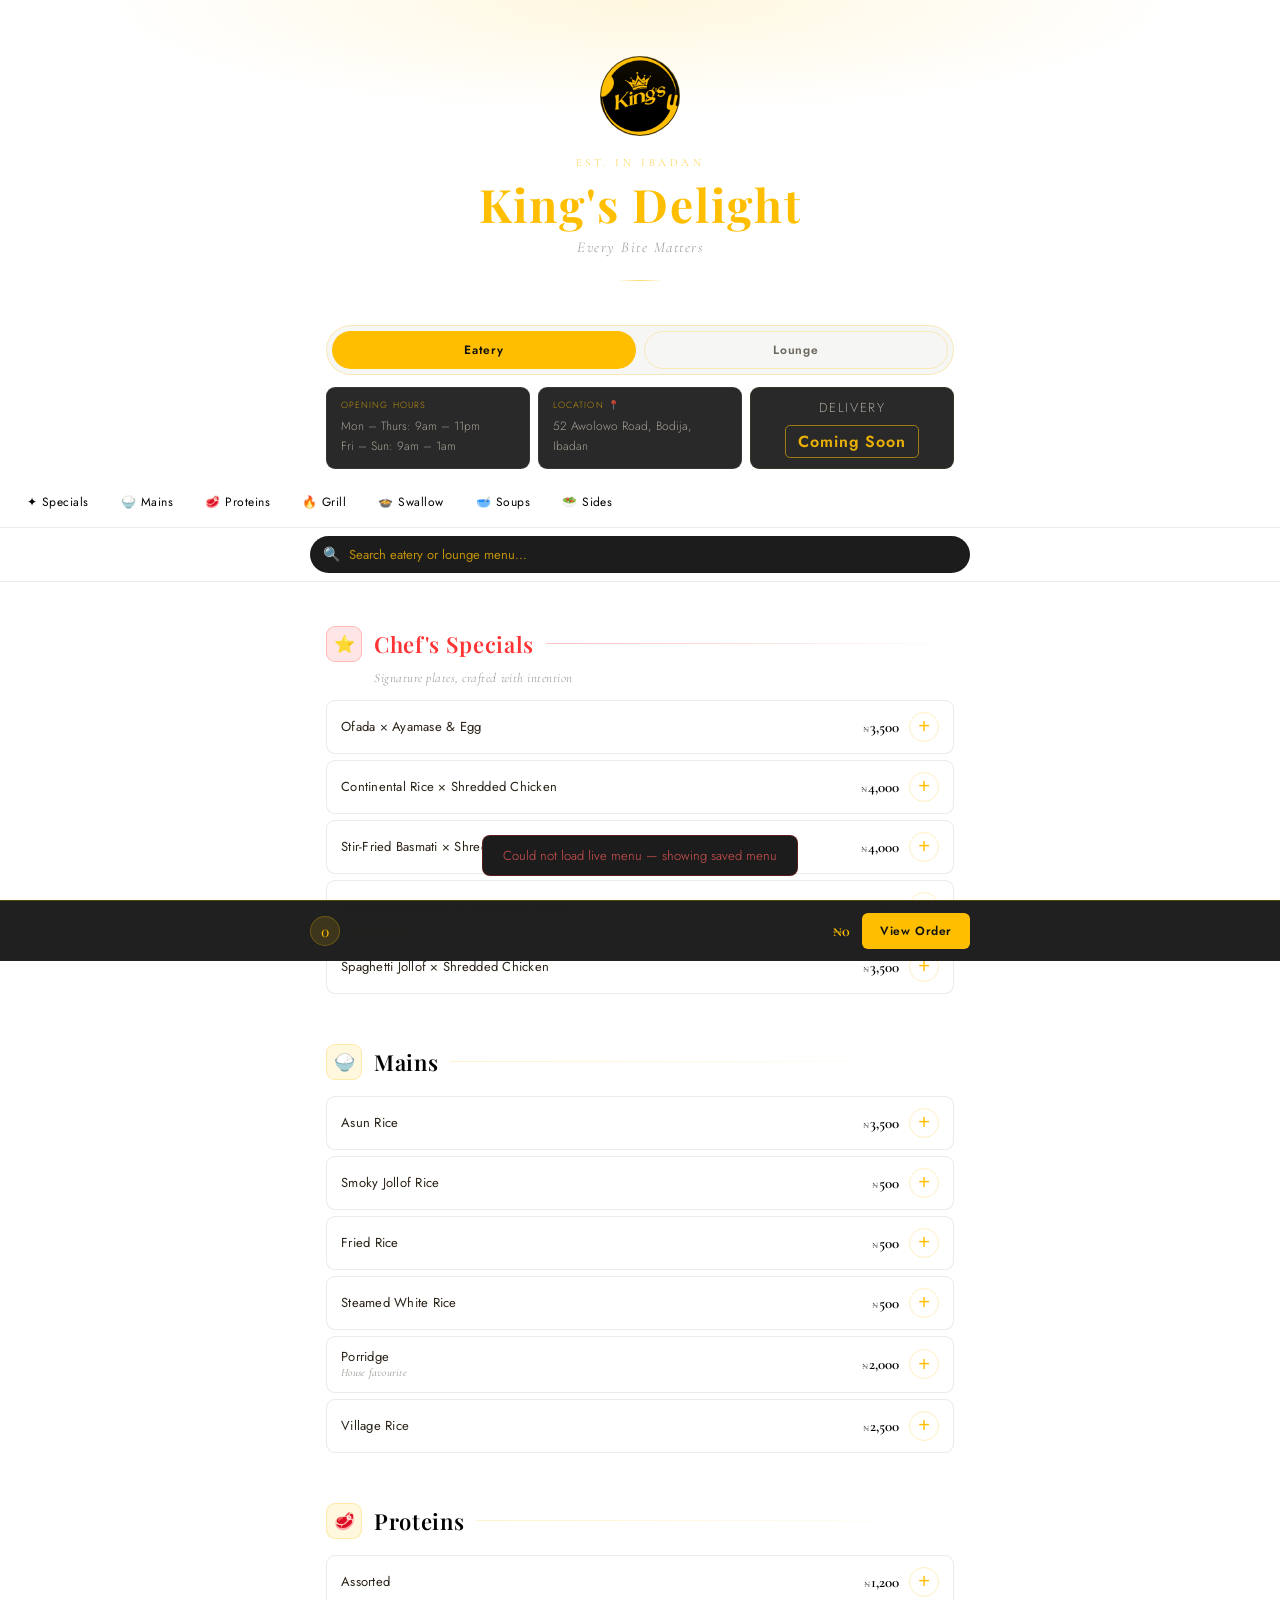
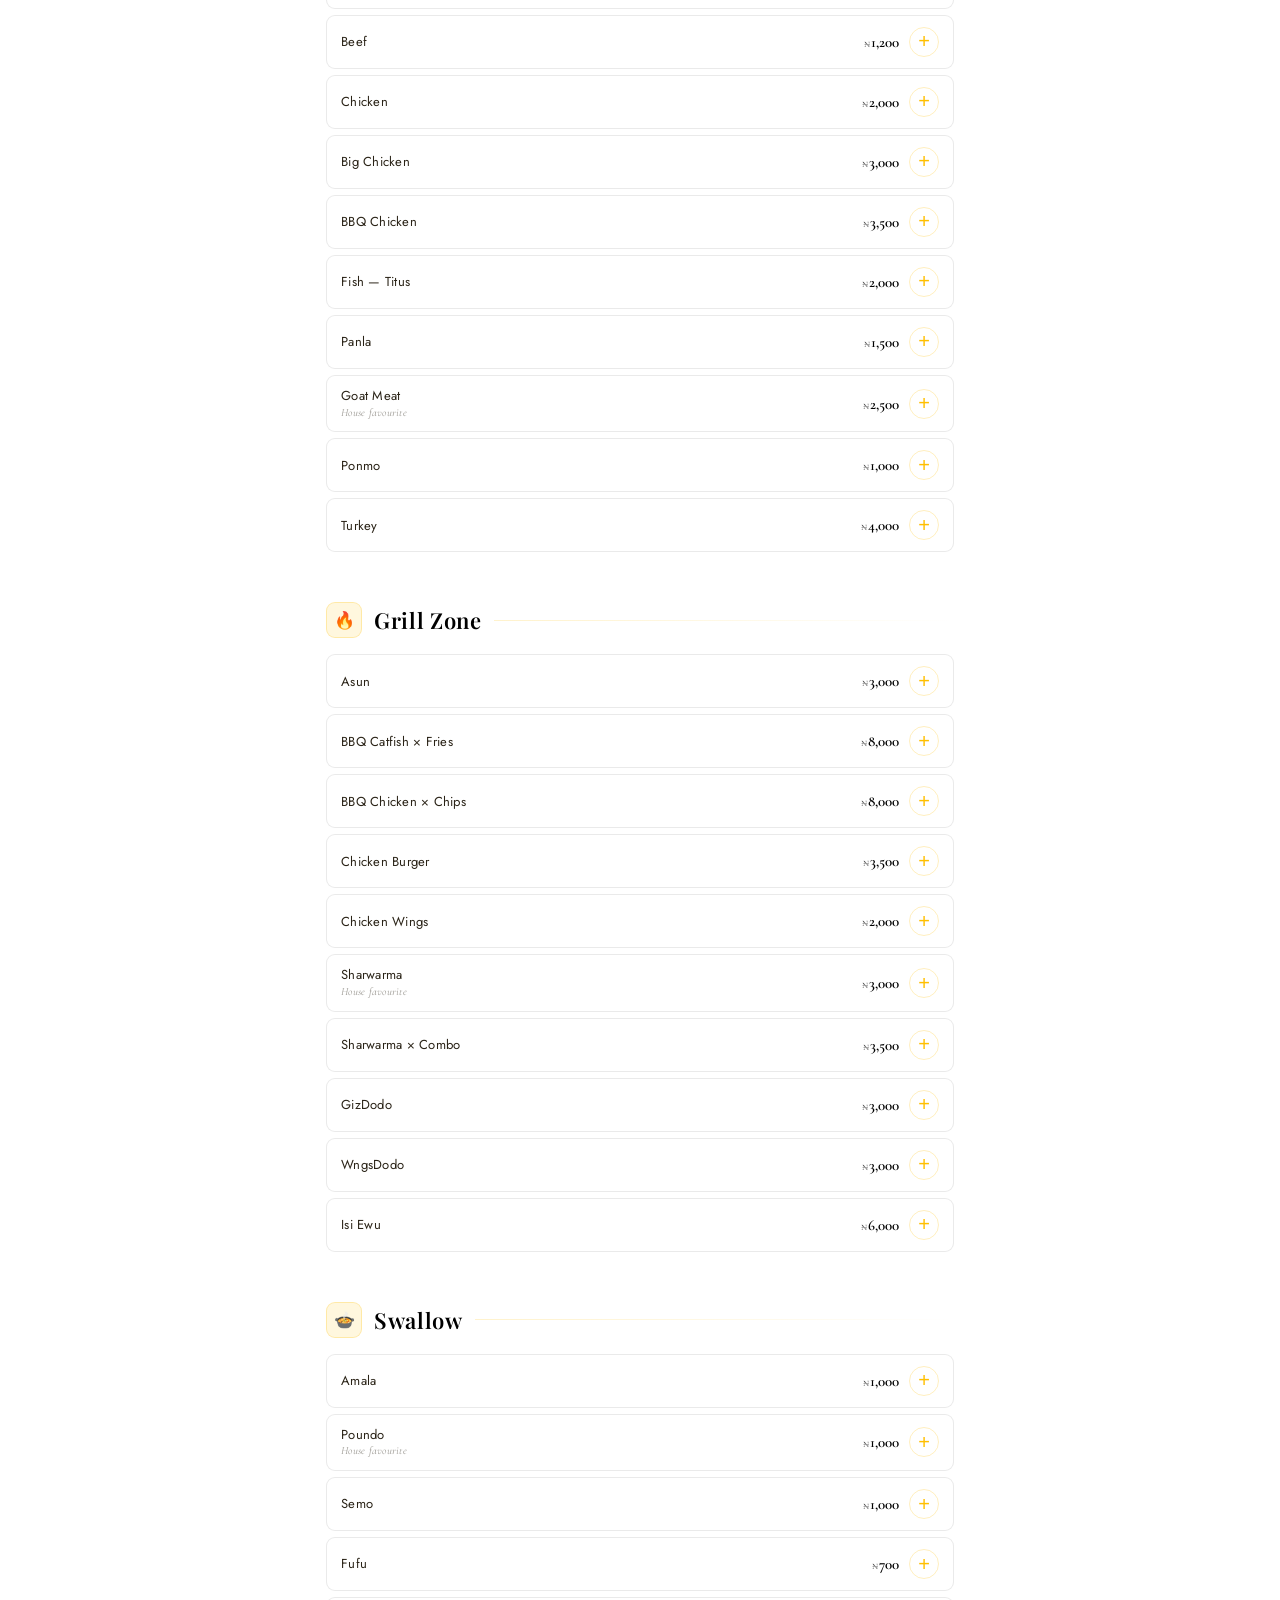
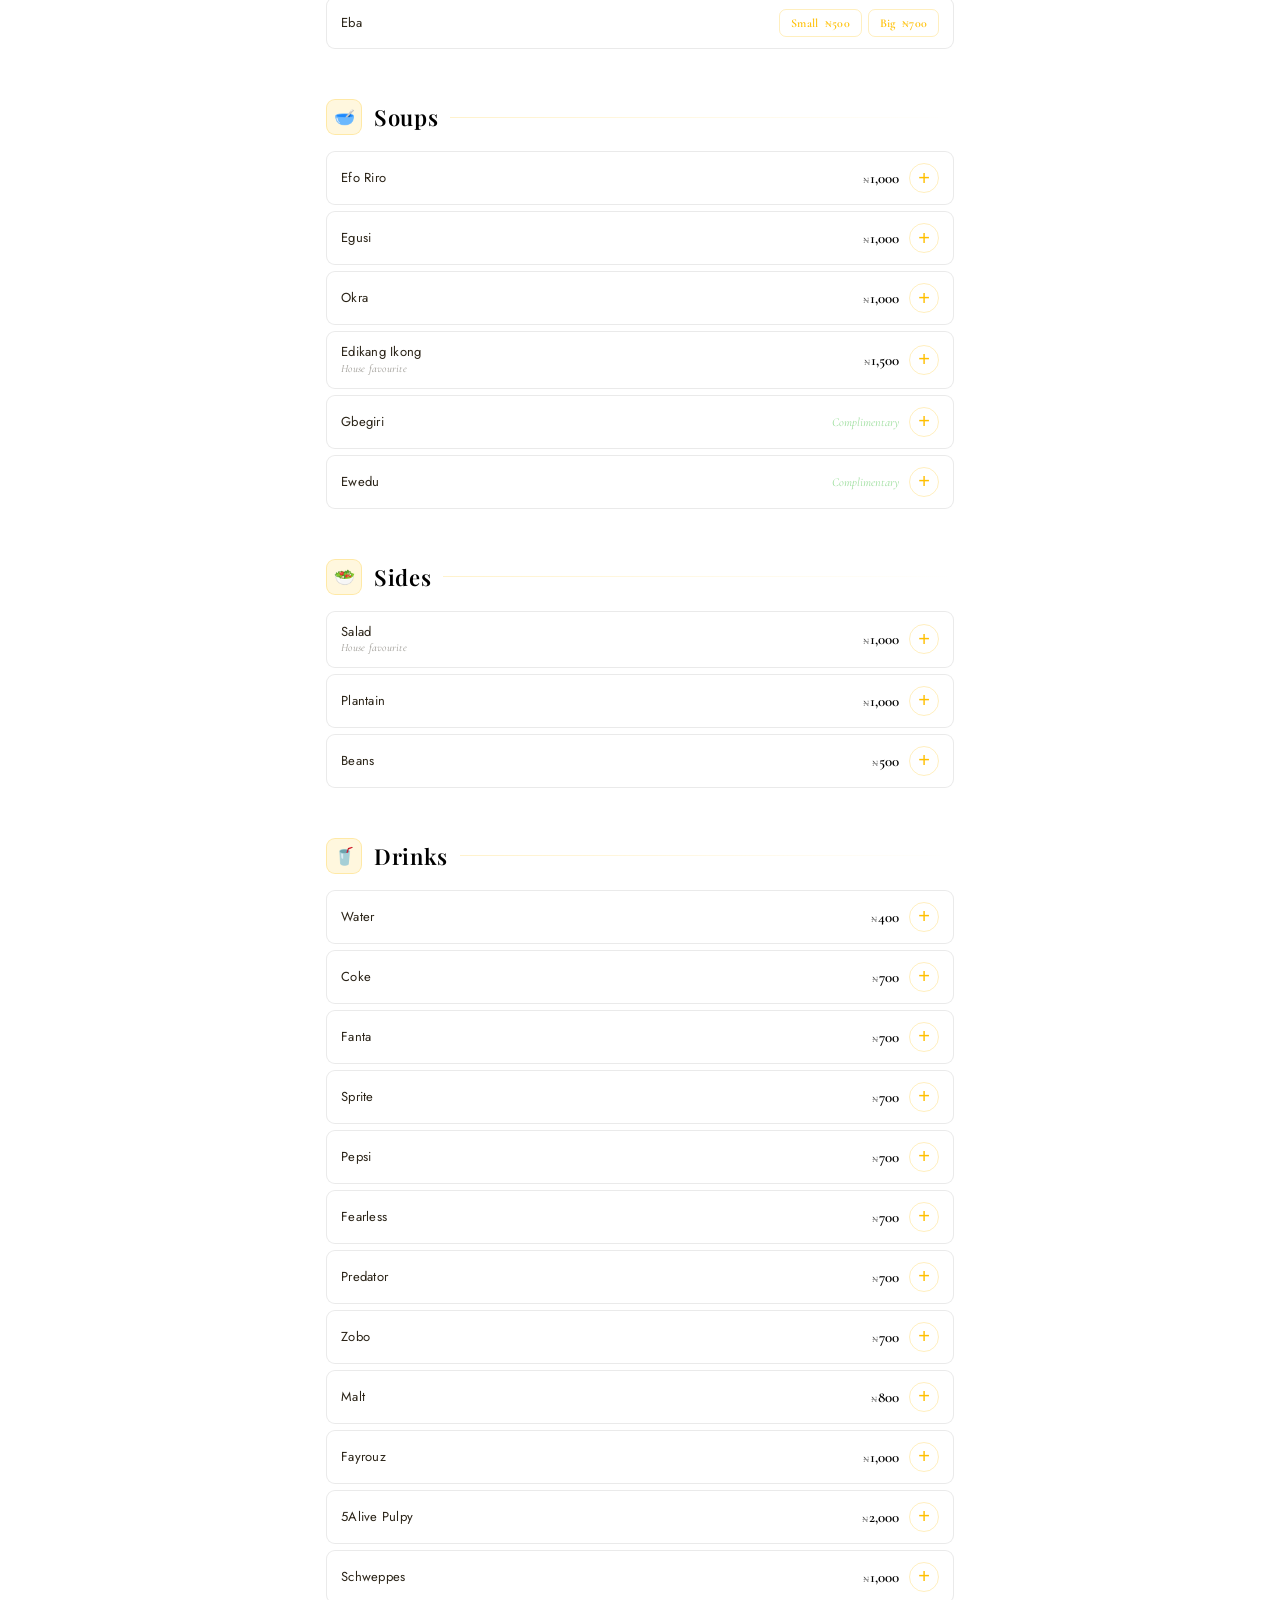
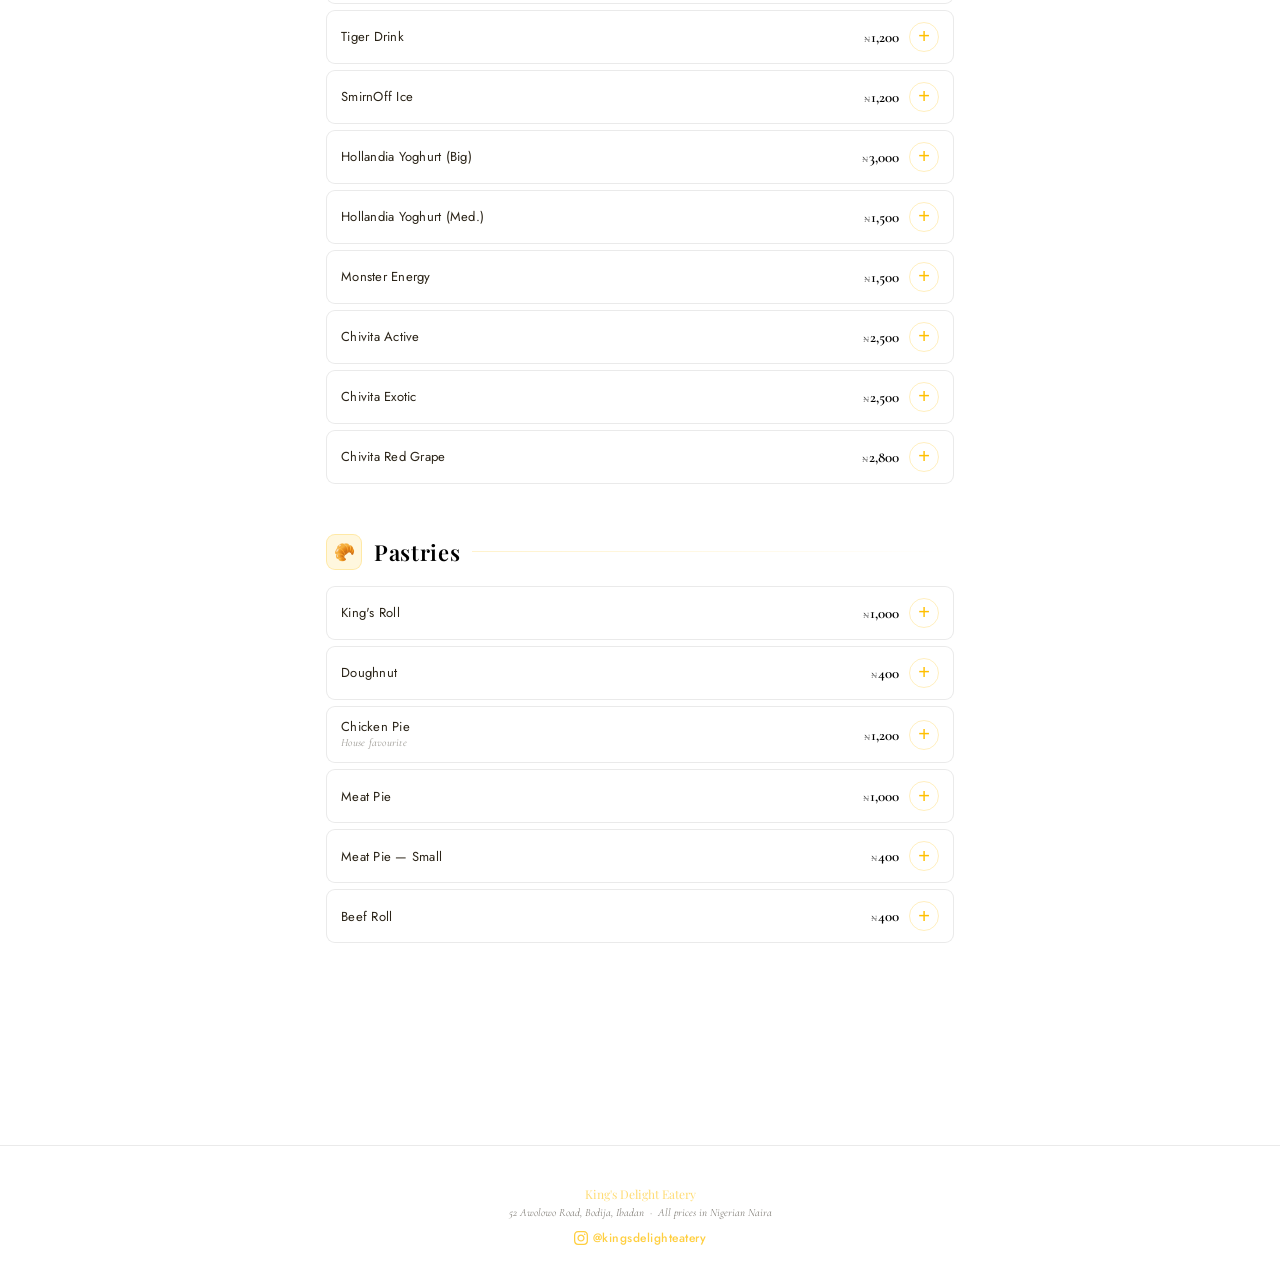
==== index.html @ e71d20ce "Update eatery colors and remove footer logo Agent-Logs-Url: https://github.com/JustActRightNow/kings" ====
<!DOCTYPE html>
<html lang="en">
<head>
<meta charset="UTF-8">
<meta name="viewport" content="width=device-width, initial-scale=1.0">
<meta name="description" content="Browse the full menu at King's Delight Eatery, Ibadan — rice, proteins, grill, swallows, soups, drinks and pastries. Order via WhatsApp.">
<meta property="og:title" content="King's Delight Eatery — Menu">
<meta property="og:description" content="Browse our full menu and send your order via WhatsApp. Every Bite Matters.">
<meta property="og:image" content="https://kings-delight-menu.vercel.app/assets/logo.png">
<meta property="og:url" content="https://kings-delight-menu.vercel.app">
<meta property="og:type" content="website">
<meta name="twitter:card" content="summary">
<meta name="twitter:title" content="King's Delight Eatery — Menu">
<meta name="twitter:description" content="Browse our full menu and send your order via WhatsApp. Every Bite Matters.">
<meta name="twitter:image" content="https://kings-delight-menu.vercel.app/assets/logo.png">
<title>King's Delight Eatery — Menu</title>
<link rel="manifest" href="/manifest.json">
<meta name="theme-color" content="#FFBF00">
<link rel="icon" type="image/svg+xml" href="data:image/svg+xml,%3Csvg xmlns='http://www.w3.org/2000/svg' viewBox='0 0 32 32'%3E%3Crect width='32' height='32' rx='8' fill='%231C1C1C'/%3E%3Ctext x='16' y='23' font-size='20' text-anchor='middle' fill='%23FFBF00'%3E%F0%9F%91%91%3C/text%3E%3C/svg%3E">
<link rel="preconnect" href="https://fonts.googleapis.com">
<link href="https://fonts.googleapis.com/css2?family=Playfair+Display:ital,wght@0,400;0,600;0,700;1,400&family=Cormorant+Garamond:wght@300;400;500;600&family=Jost:wght@300;400;500;600&display=swap" rel="stylesheet">
<link rel="stylesheet" href="styles.css">
</head>
<body>

<header class="hero">
  <div class="hero-logo"><img src="assets/logo.png" alt="King's Delight"></div>
  <p class="hero-eyebrow">Est. in Ibadan</p>
  <h1 class="hero-name">King's Delight</h1>
  <p class="hero-sub">Every Bite Matters</p>
</header>

<nav class="section-switcher-wrap" id="sectionSwitcherWrap" aria-label="Menu section switcher">
  <div class="section-switcher">
    <button class="section-switch-btn active" data-section="eatery" aria-label="Switch to Eatery menu">Eatery</button>
    <button class="section-switch-btn" data-section="lounge" aria-label="Switch to Lounge menu">Lounge</button>
  </div>
</nav>

<div style="max-width:660px;margin:0 auto;padding:0 16px 8px;display:flex;gap:8px;flex-wrap:wrap;">

  <div style="flex:1;min-width:130px;background:#292929;border:1px solid rgba(255,255,255,0.07);border-radius:9px;padding:10px 14px;">
    <div style="font-family:'Jost',sans-serif;font-size:9px;letter-spacing:.12em;text-transform:uppercase;color:rgba(255,191,0,0.7);margin-bottom:5px;">Opening Hours</div>
    <div style="font-family:'Jost',sans-serif;font-size:12px;color:rgba(255,245,225,0.6);line-height:1.7;">
      Mon – Thurs: 9am – 11pm<br>Fri – Sun: 9am – 1am
    </div>
  </div>

  <a href="https://maps.google.com/maps?q=Kings+Delight+Eatery,+52+Awolowo+Road,+Bodija,+Ibadan,+Nigeria" target="_blank" rel="noopener noreferrer" style="flex:1;min-width:130px;background:#292929;border:1px solid rgba(255,255,255,0.07);border-radius:9px;padding:10px 14px;text-decoration:none;display:block;">
    <div style="font-family:'Jost',sans-serif;font-size:9px;letter-spacing:.12em;text-transform:uppercase;color:rgba(255,191,0,0.7);margin-bottom:5px;">Location 📍</div>
    <div style="font-family:'Jost',sans-serif;font-size:12px;color:rgba(255,245,225,0.6);line-height:1.7;">
      52 Awolowo Road, Bodija, Ibadan
    </div>
  </a>

  <div style="flex:1;min-width:130px;background:#292929;border:1px solid rgba(255,191,0,0.07);border-radius:9px;padding:10px 14px;display:flex;flex-direction:column;align-items:center;justify-content:center;text-align:center;">
    <div style="font-family:'Jost',sans-serif;font-size:13px;letter-spacing:.12em;text-transform:uppercase;color:rgba(255,245,225,0.6);margin-bottom:8px;">Delivery</div>
    <div style="font-family:'Jost',sans-serif;font-size:16px;font-weight:600;letter-spacing:.06em;color:rgba(255,191,0,0.9);border:1.5px solid rgba(255,191,0,0.55);border-radius:5px;padding:4px 12px;">Coming Soon</div>
  </div>

</div>

<nav class="cat-nav" id="catNav">
  <div class="cat-nav-inner" id="catNavInner"></div>
</nav>

<!-- SEARCH BAR -->
<div class="search-wrap" id="searchWrap">
  <div class="search-inner">
    <span class="search-icon">🔍</span>
    <input type="search" id="searchInput" placeholder="Search eatery or lounge menu…" class="search-input" autocomplete="off" aria-label="Search menu">
  </div>
</div>

<main class="content">

<div class="menu-group active" id="groupEatery">
  <section class="menu-section promo-section" id="offers" style="display:none">
    <div class="section-header">
      <div class="section-icon">🎉</div>
      <h2 class="section-title">Offers &amp; Combos</h2>
      <div class="section-rule"></div>
    </div>
    <p class="promo-note">Limited-time combos &amp; seasonal specials</p>
  </section>
  <section class="menu-section specials-section" id="specials">
    <div class="section-header">
      <div class="section-icon">⭐</div>
      <h2 class="section-title">Chef's Specials</h2>
      <div class="section-rule"></div>
    </div>
    <p class="specials-note">Signature plates, crafted with intention</p>
    <div class="menu-loading" id="skelSpecials"><div class="menu-skeleton"></div><div class="menu-skeleton"></div><div class="menu-skeleton"></div></div>
  </section>
  <section class="menu-section" id="mains">
    <div class="section-header"><div class="section-icon">🍚</div><h2 class="section-title">Mains</h2><div class="section-rule"></div></div>
    <div class="menu-loading" id="skelMains"><div class="menu-skeleton"></div><div class="menu-skeleton"></div><div class="menu-skeleton"></div></div>
  </section>
  <section class="menu-section" id="proteins">
    <div class="section-header"><div class="section-icon">🥩</div><h2 class="section-title">Proteins</h2><div class="section-rule"></div></div>
    <div class="menu-loading" id="skelProteins"><div class="menu-skeleton"></div><div class="menu-skeleton"></div><div class="menu-skeleton"></div></div>
  </section>
  <section class="menu-section" id="grill">
    <div class="section-header"><div class="section-icon">🔥</div><h2 class="section-title">Grill Zone</h2><div class="section-rule"></div></div>
    <div class="menu-loading" id="skelGrill"><div class="menu-skeleton"></div><div class="menu-skeleton"></div><div class="menu-skeleton"></div></div>
  </section>
  <section class="menu-section" id="swallow">
    <div class="section-header"><div class="section-icon">🍲</div><h2 class="section-title">Swallow</h2><div class="section-rule"></div></div>
    <div class="menu-loading" id="skelSwallow"><div class="menu-skeleton"></div><div class="menu-skeleton"></div><div class="menu-skeleton"></div></div>
  </section>
  <section class="menu-section" id="soups">
    <div class="section-header"><div class="section-icon">🥣</div><h2 class="section-title">Soups</h2><div class="section-rule"></div></div>
    <div class="menu-loading" id="skelSoups"><div class="menu-skeleton"></div><div class="menu-skeleton"></div><div class="menu-skeleton"></div></div>
  </section>
  <section class="menu-section" id="sides">
    <div class="section-header"><div class="section-icon">🥗</div><h2 class="section-title">Sides</h2><div class="section-rule"></div></div>
    <div class="menu-loading" id="skelSides"><div class="menu-skeleton"></div><div class="menu-skeleton"></div><div class="menu-skeleton"></div></div>
  </section>
  <section class="menu-section" id="drinks">
    <div class="section-header">
      <div class="section-icon">🥤</div>
      <h2 class="section-title">Drinks</h2>
      <div class="section-rule"></div>
    </div>
    <div class="menu-loading" id="skelDrinks"><div class="menu-skeleton"></div><div class="menu-skeleton"></div><div class="menu-skeleton"></div></div>
  </section>
  <section class="menu-section" id="pastries">
    <div class="section-header"><div class="section-icon">🥐</div><h2 class="section-title">Pastries</h2><div class="section-rule"></div></div>
    <div class="menu-loading" id="skelPastries"><div class="menu-skeleton"></div><div class="menu-skeleton"></div><div class="menu-skeleton"></div></div>
  </section>
</div>

<div class="menu-group" id="groupLounge">
  <section class="menu-section" id="lounge-beers">
    <div class="section-header"><div class="section-icon">🍺</div><h2 class="section-title">Beers</h2><div class="section-rule"></div></div>
    <div class="menu-loading"><div class="menu-skeleton"></div><div class="menu-skeleton"></div></div>
  </section>
  <section class="menu-section" id="lounge-beverages">
    <div class="section-header"><div class="section-icon">🥤</div><h2 class="section-title">Beverages</h2><div class="section-rule"></div></div>
    <div class="menu-loading"><div class="menu-skeleton"></div><div class="menu-skeleton"></div></div>
  </section>
  <section class="menu-section" id="lounge-shots">
    <div class="section-header"><div class="section-icon">🥃</div><h2 class="section-title">Shots</h2><div class="section-rule"></div></div>
    <div class="menu-loading"><div class="menu-skeleton"></div><div class="menu-skeleton"></div></div>
  </section>
  <section class="menu-section" id="lounge-spirits">
    <div class="section-header"><div class="section-icon">🍾</div><h2 class="section-title">Spirits</h2><div class="section-rule"></div></div>
    <div class="menu-loading"><div class="menu-skeleton"></div><div class="menu-skeleton"></div></div>
  </section>
  <section class="menu-section" id="lounge-champagne-whiskey">
    <div class="section-header"><div class="section-icon">🥂</div><h2 class="section-title">Champagne &amp; Whiskey</h2><div class="section-rule"></div></div>
    <div class="menu-loading"><div class="menu-skeleton"></div><div class="menu-skeleton"></div></div>
  </section>
  <section class="menu-section" id="lounge-wine">
    <div class="section-header"><div class="section-icon">🍷</div><h2 class="section-title">Wine</h2><div class="section-rule"></div></div>
    <div class="menu-loading"><div class="menu-skeleton"></div><div class="menu-skeleton"></div></div>
  </section>
  <section class="menu-section" id="lounge-cocktails">
    <div class="section-header"><div class="section-icon">🍸</div><h2 class="section-title">Cocktails</h2><div class="section-rule"></div></div>
    <div class="menu-loading"><div class="menu-skeleton"></div><div class="menu-skeleton"></div></div>
  </section>
  <section class="menu-section" id="lounge-mocktails">
    <div class="section-header"><div class="section-icon">🧉</div><h2 class="section-title">Mocktails</h2><div class="section-rule"></div></div>
    <div class="menu-loading"><div class="menu-skeleton"></div><div class="menu-skeleton"></div></div>
  </section>
  <section class="menu-section" id="lounge-bitters">
    <div class="section-header"><div class="section-icon">🧪</div><h2 class="section-title">Bitters</h2><div class="section-rule"></div></div>
    <div class="menu-loading"><div class="menu-skeleton"></div><div class="menu-skeleton"></div></div>
  </section>
  <section class="menu-section" id="lounge-foods">
    <div class="section-header"><div class="section-icon">🍽️</div><h2 class="section-title">Foods</h2><div class="section-rule"></div></div>
    <div class="menu-loading"><div class="menu-skeleton"></div><div class="menu-skeleton"></div></div>
  </section>
</div>
</main>

<footer class="footer">
  <p class="footer-name">King's Delight Eatery</p>
  <p class="footer-note">52 Awolowo Road, Bodija, Ibadan &nbsp;·&nbsp; All prices in Nigerian Naira</p>
  <a href="https://www.instagram.com/kingsdelighteatery" target="_blank" rel="noopener noreferrer" class="footer-ig" aria-label="Follow King's Delight on Instagram">
    <svg viewBox="0 0 24 24" xmlns="http://www.w3.org/2000/svg"><path d="M12 2.163c3.204 0 3.584.012 4.85.07 3.252.148 4.771 1.691 4.919 4.919.058 1.265.069 1.645.069 4.849 0 3.205-.012 3.584-.069 4.849-.149 3.225-1.664 4.771-4.919 4.919-1.266.058-1.644.07-4.85.07-3.204 0-3.584-.012-4.849-.07-3.26-.149-4.771-1.699-4.919-4.92-.058-1.265-.07-1.644-.07-4.849 0-3.204.013-3.583.07-4.849.149-3.227 1.664-4.771 4.919-4.919 1.266-.057 1.645-.069 4.849-.069zm0-2.163c-3.259 0-3.667.014-4.947.072-4.358.2-6.78 2.618-6.98 6.98-.059 1.281-.073 1.689-.073 4.948 0 3.259.014 3.668.072 4.948.2 4.358 2.618 6.78 6.98 6.98 1.281.058 1.689.072 4.948.072 3.259 0 3.668-.014 4.948-.072 4.354-.2 6.782-2.618 6.979-6.98.059-1.28.073-1.689.073-4.948 0-3.259-.014-3.667-.072-4.947-.196-4.354-2.617-6.78-6.979-6.98-1.281-.059-1.69-.073-4.949-.073zm0 5.838c-3.403 0-6.162 2.759-6.162 6.162s2.759 6.163 6.162 6.163 6.162-2.759 6.162-6.163c0-3.403-2.759-6.162-6.162-6.162zm0 10.162c-2.209 0-4-1.79-4-4 0-2.209 1.791-4 4-4s4 1.791 4 4c0 2.21-1.791 4-4 4zm6.406-11.845c-.796 0-1.441.645-1.441 1.44s.645 1.44 1.441 1.44c.795 0 1.439-.645 1.439-1.44s-.644-1.44-1.439-1.44z"/></svg>
    @kingsdelighteatery
  </a>
</footer>

<!-- ITEM PREVIEW OVERLAY -->
<div id="itemOverlay" class="item-overlay" role="dialog" aria-modal="true" aria-label="Item preview" onclick="handleOverlayBackdrop(event)">
  <div class="item-overlay-box">
    <button class="item-overlay-close" onclick="closeItemOverlay()" aria-label="Close preview">&#x2715;</button>
    <div class="item-overlay-img-wrap">
      <img id="itemOverlayImg" class="item-overlay-img" src="" alt="">
      <div class="item-overlay-no-img" id="itemOverlayNoImg">🍽️</div>
    </div>
    <div class="item-overlay-body">
      <div class="item-overlay-name" id="itemOverlayName"></div>
      <div class="item-overlay-price" id="itemOverlayPrice"></div>
      <div class="item-overlay-sub" id="itemOverlaySub"></div>
    </div>
  </div>
</div>

<!-- CART BAR -->
<div class="cart-bar" id="cartBar">
  <div class="cart-bar-inner">
    <div class="cart-badge" id="cartCount">0</div>
    <div class="cart-preview">
      <div class="cart-preview-text" id="cartPreview">Your order</div>
      <div class="plate-indicator" id="plateIndicator"></div>
    </div>
    <div class="cart-total-bar" id="cartTotalBar">₦0</div>
    <button class="view-order-btn" onclick="openCart()" aria-label="View your order">View Order</button>
  </div>
</div>

<!-- CART PANEL -->
<div class="cart-panel" id="cartPanel">
  <div class="cp-head">
    <span class="cp-title">Your Order</span>
    <button class="cp-close" onclick="closeCart()" aria-label="Close order panel">&#x2715;</button>
  </div>
  <div class="cp-items" id="cpItems"></div>
  <div class="cp-footer">
    <div class="order-type-toggle">
      <button class="ot-btn active" id="otEatIn" onclick="setOrderType('eat-in')" aria-label="Eat in">🍽️ Eat In</button>
      <button class="ot-btn" id="otTakeOut" onclick="setOrderType('take-out')" aria-label="Take out">🥡 Take Out</button>
    </div>
    <div class="cp-total-row">
      <span class="cp-total-label">Total</span>
      <span class="cp-total-amt" id="cpTotal">₦0</span>
    </div>
    <button class="proceed-btn" onclick="openCheckout()" aria-label="Proceed to checkout">Proceed to Checkout →</button>
  </div>
</div>

<!-- CHECKOUT PANEL -->
<div class="checkout-panel" id="checkoutPanel">
  <div class="cp-head">
    <button class="cp-close" style="margin-right:8px" onclick="closeCheckout()" aria-label="Back to order">&#x2190;</button>
    <span class="cp-title">Checkout</span>
    <button class="cp-close" onclick="closeCheckout()" aria-label="Close checkout panel">&#x2715;</button>
  </div>
  <div class="checkout-body" id="checkoutBody"></div>
  <div class="checkout-footer">
    <input type="text" class="name-input" id="coName" placeholder="Your name (optional)" autocomplete="name" aria-label="Your name">
    <textarea class="note-input" id="coNote" placeholder="Any special requests? (optional)" aria-label="Special requests"></textarea>
    <button class="wa-btn" onclick="sendToWhatsApp()" aria-label="Send order via WhatsApp">
      <svg class="wa-svg" viewBox="0 0 24 24"><path d="M17.472 14.382c-.297-.149-1.758-.867-2.03-.967-.273-.099-.471-.148-.67.15-.197.297-.767.966-.94 1.164-.173.199-.347.223-.644.075-.297-.15-1.255-.463-2.39-1.475-.883-.788-1.48-1.761-1.653-2.059-.173-.297-.018-.458.13-.606.134-.133.298-.347.446-.52.149-.174.198-.298.298-.497.099-.198.05-.371-.025-.52-.075-.149-.669-1.612-.916-2.207-.242-.579-.487-.5-.669-.51-.173-.008-.371-.01-.57-.01-.198 0-.52.074-.792.372-.272.297-1.04 1.016-1.04 2.479 0 1.462 1.065 2.875 1.213 3.074.149.198 2.096 3.2 5.077 4.487.709.306 1.262.489 1.694.625.712.227 1.36.195 1.871.118.571-.085 1.758-.719 2.006-1.413.248-.694.248-1.289.173-1.413-.074-.124-.272-.198-.57-.347m-5.421 7.403h-.004a9.87 9.87 0 01-5.031-1.378l-.361-.214-3.741.982.998-3.648-.235-.374a9.86 9.86 0 01-1.51-5.26c.001-5.45 4.436-9.884 9.888-9.884 2.64 0 5.122 1.03 6.988 2.898a9.825 9.825 0 012.893 6.994c-.003 5.45-4.437 9.884-9.885 9.884m8.413-18.297A11.815 11.815 0 0012.05 0C5.495 0 .16 5.335.157 11.892c0 2.096.547 4.142 1.588 5.945L.057 24l6.305-1.654a11.882 11.882 0 005.683 1.448h.005c6.554 0 11.89-5.335 11.893-11.893a11.821 11.821 0 00-3.48-8.413z"/></svg>
      Send Order via WhatsApp
    </button>
  </div>
</div>


<!-- TOAST -->
<div class="toast" id="toast"></div>

<script src="js/config.js"></script>
<script src="js/state.js"></script>
<script src="js/cart.js"></script>
<script src="js/render.js"></script>
<script src="js/order.js"></script>
<script src="js/api.js"></script>
<script src="js/ui.js"></script>

<script>
  if ('serviceWorker' in navigator) {
    window.addEventListener('load', function() {
      navigator.serviceWorker.register('/sw.js');
    });
  }
</script>

</body>
</html>
---- styles.css ----
*, *::before, *::after { box-sizing: border-box; margin: 0; padding: 0; }
:root {
  --gold: #FFBF00;
  --gold-light: #FFD84D;
  --gold-dim: rgba(255,191,0,0.13);
  --gold-border: rgba(255,191,0,0.25);
  --charcoal: #FFFFFF;
  --charcoal-mid: #FFFFFF;
  --charcoal-card: #FFFFFF;
  --charcoal-hover: #F5F5F5;
  --border: rgba(28,28,28,0.09);
  --cream: #2A2317;
  --cream-60: rgba(42,35,23,0.68);
  --cream-35: rgba(42,35,23,0.48);
  --cream-20: rgba(42,35,23,0.32);
  --sticky-bg: rgba(255,255,255,0.97);
  --search-bg: #1C1C1C;
  --search-text: #FFBF00;
  --search-placeholder: rgba(255,191,0,0.72);
  --search-icon: #FFBF00;
  --switcher-bg: rgba(42,35,23,0.04);
  --red: #B22222;
  --accent-transition: 300ms ease;
}
html { scroll-behavior: smooth; overflow-x: hidden; width: 100%; }
body {
  background: var(--charcoal);
  color: var(--cream);
  font-family: 'Jost', sans-serif;
  font-weight: 300;
  min-height: 100vh;
  overflow-x: hidden;
  max-width: 100vw;
  -webkit-font-smoothing: antialiased;
  transition: background-color var(--accent-transition);
}
body.lounge-mode {
  --gold: #FF3333;
  --gold-light: #FF6666;
  --gold-dim: rgba(255,51,51,0.13);
  --gold-border: rgba(255,51,51,0.25);
  --charcoal-mid: #232323;
  --charcoal-card: #292929;
  --charcoal-hover: #2F2F2F;
  --border: rgba(255,255,255,0.07);
  --cream: #FFF5E1;
  --cream-60: rgba(255,245,225,0.6);
  --cream-35: rgba(255,245,225,0.35);
  --cream-20: rgba(255,245,225,0.18);
  --sticky-bg: rgba(20,20,20,0.97);
  --search-bg: rgba(255,255,255,0.05);
  --search-text: #FFF5E1;
  --search-placeholder: rgba(255,245,225,0.45);
  --search-icon: rgba(255,245,225,0.55);
  --switcher-bg: rgba(255,255,255,0.03);
  --charcoal: #141414;
  background: var(--charcoal);
}

/* HERO */
.hero {
  padding: 56px 24px 44px;
  text-align: center;
  position: relative;
  overflow: hidden;
}
.hero::before {
  content: '';
  position: absolute;
  inset: 0;
  background: radial-gradient(ellipse 60% 50% at 50% 0%, var(--gold-dim) 0%, transparent 70%);
  pointer-events: none;
  transition: background var(--accent-transition);
}
.hero::after {
  content: '';
  display: block;
  width: 44px;
  height: 1px;
  background: linear-gradient(90deg, transparent, var(--gold), transparent);
  margin: 24px auto 0;
  opacity: 0.6;
  transition: background var(--accent-transition);
}
.hero-logo {
  width: 80px; height: 80px;
  border-radius: 50%;
  border: 1.5px solid var(--gold-border);
  background: #111;
  margin: 0 auto 20px;
  display: flex; align-items: center; justify-content: center;
  overflow: hidden;
  transition: border-color var(--accent-transition);
}
.hero-logo img { width: 100%; height: 100%; object-fit: cover; }
.hero-eyebrow {
  font-family: 'Cormorant Garamond', serif;
  font-size: 11px;
  letter-spacing: 0.32em;
  color: var(--gold);
  opacity: 0.75;
  margin-bottom: 10px;
  text-transform: uppercase;
  transition: color var(--accent-transition);
}
.hero-name {
  font-family: 'Playfair Display', serif;
  font-size: clamp(28px, 7vw, 46px);
  font-weight: 700;
  color: var(--gold);
  letter-spacing: 0.04em;
  line-height: 1.1;
  transition: color var(--accent-transition);
}

/* SECTION SWITCHER */
.section-switcher-wrap {
  max-width: 660px;
  margin: 0 auto;
  padding: 0 16px 12px;
}
.section-switcher {
  display: flex;
  gap: 8px;
  padding: 5px;
  border-radius: 999px;
  border: 1px solid var(--gold-border);
  background: var(--switcher-bg);
  transition: border-color var(--accent-transition);
}
.section-switch-btn {
  flex: 1;
  border: 1px solid var(--gold-border);
  border-radius: 999px;
  background: transparent;
  color: var(--cream-60);
  padding: 9px 14px;
  font-family: 'Jost', sans-serif;
  font-size: 12px;
  font-weight: 600;
  letter-spacing: 0.06em;
  cursor: pointer;
  transition: background var(--accent-transition), color var(--accent-transition), border-color var(--accent-transition);
}
.section-switch-btn.active {
  background: var(--gold);
  color: #111;
  border-color: transparent;
}
.hero-sub {
  margin-top: 8px;
  font-family: 'Cormorant Garamond', serif;
  font-style: italic;
  font-size: 15px;
  color: var(--cream-35);
  letter-spacing: 0.1em;
}

/* NAV */
.cat-nav-inner {
  display: flex; gap: 2px;
  padding: 8px 12px;
  width: max-content; min-width: 100%;
}
.cat-btn {
  padding: 7px 14px;
  border-radius: 20px;
  border: 1px solid transparent;
  background: transparent;
  color: #000;
  font-family: 'Jost', sans-serif;
  font-size: 12px; font-weight: 400;
  letter-spacing: 0.04em;
  cursor: pointer;
  transition: all var(--accent-transition);
  white-space: nowrap;
}
.cat-btn:hover { color: #000; background: rgba(0,0,0,0.04); }
.cat-btn.active { background: var(--gold); color: #111; font-weight: 600; }
body.lounge-mode .cat-btn { color: var(--cream-35); }
body.lounge-mode .cat-btn:hover { color: var(--cream-60); background: rgba(255,255,255,0.04); }

/* CONTENT */
.content { max-width: 660px; margin: 0 auto; padding: 0 16px 180px; }

/* SECTION */
.menu-section {
  padding-top: 44px;
  opacity: 0; transform: translateY(12px);
  transition: opacity 0.5s ease, transform 0.5s ease;
}
.menu-section.visible { opacity: 1; transform: translateY(0); }
.section-header {
  display: flex; align-items: center; gap: 12px;
  margin-bottom: 16px;
}
.section-icon {
  width: 36px; height: 36px; border-radius: 9px;
  background: var(--gold-dim);
  border: 1px solid var(--gold-border);
  display: flex; align-items: center; justify-content: center;
  font-size: 17px; flex-shrink: 0;
  transition: background var(--accent-transition), border-color var(--accent-transition);
}
.section-title {
  font-family: 'Playfair Display', serif;
  font-size: clamp(17px, 4.5vw, 22px);
  font-weight: 600; color: #000;
  letter-spacing: 0.03em;
  transition: color var(--accent-transition);
}
body.lounge-mode .section-title { color: var(--gold); }
.section-rule {
  flex: 1; height: 1px;
  background: linear-gradient(90deg, rgba(255,191,0,0.2), transparent);
  transition: background var(--accent-transition);
}
.specials-section .section-title { color: #FF3333; }
.specials-section .section-icon {
  background: rgba(255,51,51,0.12);
  border-color: rgba(255,51,51,0.25);
}
.specials-section .section-rule {
  background: linear-gradient(90deg, rgba(255,51,51,0.3), transparent);
}
.specials-note {
  font-family: 'Cormorant Garamond', serif;
  font-style: italic; font-size: 13px;
  color: var(--cream-35);
  margin: -8px 0 14px 48px;
  letter-spacing: 0.04em;
}

/* ITEM */
.menu-item {
  display: flex; align-items: center;
  gap: 10px; padding: 11px 14px;
  border-radius: 9px;
  border: 1px solid var(--border);
  background: var(--charcoal-card);
  margin-bottom: 6px;
  transition: border-color 0.18s, background 0.18s;
  cursor: pointer;
}
.menu-item:hover { border-color: var(--gold-border); background: var(--charcoal-hover); }
.specials-section .menu-item:hover { border-color: rgba(255,51,51,0.3); background: rgba(255,51,51,0.05); }
.item-info { flex: 1; min-width: 0; }
.item-name {
  font-family: 'Jost', sans-serif;
  font-size: 13px; font-weight: 400;
  color: var(--cream);
  letter-spacing: 0.02em;
  line-height: 1.35;
}
.item-sub {
  font-family: 'Cormorant Garamond', serif;
  font-style: italic; font-size: 11px;
  color: var(--cream-35); display: block;
  margin-top: 1px;
}
.item-price {
  font-family: 'Cormorant Garamond', serif;
  font-size: 15px; font-weight: 600;
  color: #000; white-space: nowrap; flex-shrink: 0;
  transition: color var(--accent-transition);
}
.specials-section .item-price { color: #000; }
.item-price .cur { font-size: 11px; font-weight: 400; opacity: 0.7; margin-right: 1px; }
.item-price.ask { font-style: italic; font-size: 12px; color: var(--cream-20); font-weight: 300; }
.price-dual { text-align: right; flex-shrink: 0; }
.price-dual .m { font-family: 'Cormorant Garamond', serif; font-size: 15px; font-weight: 600; color: #000; display: block; }
.price-dual .s { font-family: 'Cormorant Garamond', serif; font-style: italic; font-size: 11px; color: var(--cream-35); display: block; }
body.lounge-mode .item-price { color: var(--gold); }
body.lounge-mode .price-dual .m { color: var(--gold); }

/* ADD BTN */
.add-btn {
  width: 30px; height: 30px; border-radius: 50%;
  border: 1px solid var(--gold-border);
  background: transparent; color: var(--gold);
  font-size: 20px; line-height: 1;
  cursor: pointer; flex-shrink: 0;
  display: flex; align-items: center; justify-content: center;
  transition: background var(--accent-transition), border-color var(--accent-transition), color var(--accent-transition), transform 0.1s;
  padding-bottom: 1px;
}
.add-btn:hover { background: var(--gold-dim); border-color: var(--gold); }
.add-btn:active { transform: scale(0.9); }
.add-btn:disabled { opacity: 0.25; cursor: default; }

/* INLINE QTY WRAP — menu page quantity controls */
.item-qty-wrap { flex-shrink: 0; display: flex; align-items: center; }

/* CART BAR */
.cart-bar {
  position: fixed; bottom: 0; left: 0; right: 0; z-index: 200;
  background: rgba(28,28,28,0.98);
  backdrop-filter: blur(14px);
  border-top: 1px solid var(--gold-border);
  padding: 0 16px;
  transform: translateY(100%);
  transition: transform 0.28s ease, border-color var(--accent-transition);
}
.cart-bar.visible { transform: translateY(0); }
.cart-bar-inner {
  max-width: 660px; margin: 0 auto;
  display: flex; align-items: center; gap: 12px;
  padding: 12px 0;
}
.cart-badge {
  width: 30px; height: 30px; border-radius: 50%;
  background: var(--gold-dim); border: 1px solid var(--gold-border);
  display: flex; align-items: center; justify-content: center;
  font-family: 'Playfair Display', serif;
  font-size: 14px; color: var(--gold); flex-shrink: 0;
  transition: background var(--accent-transition), border-color var(--accent-transition), color var(--accent-transition);
}
.cart-preview { flex: 1; min-width: 0; }
.cart-preview-text {
  font-size: 12px; color: var(--cream-60);
  white-space: nowrap; overflow: hidden; text-overflow: ellipsis;
}
.cart-total-bar {
  font-family: 'Cormorant Garamond', serif;
  font-size: 16px; font-weight: 600; color: var(--gold);
  flex-shrink: 0;
  transition: color var(--accent-transition);
}
.view-order-btn {
  padding: 9px 18px; background: var(--gold); color: #111;
  border: none; border-radius: 6px;
  font-family: 'Jost', sans-serif; font-size: 12px; font-weight: 600;
  letter-spacing: 0.05em; cursor: pointer;
  flex-shrink: 0; transition: opacity 0.15s, background var(--accent-transition);
}
.view-order-btn:hover { opacity: 0.88; }

/* CART PANEL */
.cart-panel {
  position: fixed; inset: 0; z-index: 300;
  background: var(--charcoal);
  display: flex; flex-direction: column;
  transform: translateX(100%);
  transition: transform 0.28s ease;
}
.cart-panel.open { transform: translateX(0); }
.cp-head {
  display: flex; align-items: center; justify-content: space-between;
  padding: 20px 18px 16px;
  border-bottom: 1px solid var(--border);
}
.cp-title {
  font-family: 'Playfair Display', serif;
  font-size: 20px; font-weight: 700; color: var(--gold);
  transition: color var(--accent-transition);
}
.cp-close {
  background: none; border: none; color: var(--cream-60);
  font-size: 22px; cursor: pointer; padding: 4px; line-height: 1;
}
.cp-items { flex: 1; overflow-y: auto; padding: 4px 18px; }
.cp-item {
  display: flex; align-items: center; gap: 10px;
  padding: 12px 0; border-bottom: 1px solid var(--border);
}
.cp-item-name { flex: 1; font-size: 13px; color: var(--cream); }
.qty-ctrl { display: flex; align-items: center; gap: 8px; }
.qty-btn {
  width: 26px; height: 26px; border-radius: 50%;
  border: 1px solid var(--border); background: transparent;
  color: var(--cream-60); font-size: 17px; cursor: pointer;
  display: flex; align-items: center; justify-content: center;
  line-height: 1; transition: border-color 0.15s;
}
.qty-btn:hover { border-color: var(--gold-border); color: var(--gold); }
.qty-num { font-size: 14px; color: var(--cream); min-width: 18px; text-align: center; }
.cp-item-price { font-family: 'Cormorant Garamond', serif; font-size: 14px; color: var(--cream-60); flex-shrink: 0; }
.cp-footer {
  padding: 14px 18px 30px;
  border-top: 1px solid var(--border);
}
.cp-total-row {
  display: flex; justify-content: space-between; align-items: center;
  margin-bottom: 14px;
}
.cp-total-label {
  font-family: 'Jost', sans-serif; font-size: 11px;
  letter-spacing: 0.15em; color: var(--cream-35); text-transform: uppercase;
}
.cp-total-amt {
  font-family: 'Playfair Display', serif;
  font-size: 22px; font-weight: 700; color: var(--gold);
  transition: color var(--accent-transition);
}
.cp-source {
  background: var(--charcoal-mid); border: 1px solid var(--border);
  border-radius: 7px; padding: 10px 13px;
  font-size: 12px; color: var(--cream-60);
  margin-bottom: 10px; letter-spacing: 0.03em;
}
.cp-source span { color: var(--gold); font-weight: 500; }
.note-input {
  width: 100%; background: var(--charcoal-mid);
  border: 1px solid var(--border); border-radius: 7px;
  padding: 10px 13px; color: var(--cream);
  font-family: 'Jost', sans-serif; font-size: 13px;
  font-weight: 300; outline: none; resize: none;
  height: 58px; margin-bottom: 12px;
  transition: border-color 0.2s;
}
.note-input::placeholder { color: var(--cream-20); }
.note-input:focus { border-color: var(--gold-border); }
.wa-btn {
  width: 100%; padding: 14px;
  background: #25D366; color: #fff; border: none;
  border-radius: 8px;
  font-family: 'Jost', sans-serif; font-size: 13px;
  font-weight: 600; letter-spacing: 0.08em;
  cursor: pointer; transition: opacity 0.15s;
  display: flex; align-items: center; justify-content: center; gap: 8px;
}
.wa-btn:hover { opacity: 0.9; }
.wa-svg { width: 18px; height: 18px; fill: #fff; flex-shrink: 0; }
.proceed-btn {
  width: 100%; padding: 14px;
  background: var(--gold); color: var(--charcoal); border: none;
  border-radius: 8px;
  font-family: 'Jost', sans-serif; font-size: 13px;
  font-weight: 700; letter-spacing: 0.1em; text-transform: uppercase;
  cursor: pointer; transition: opacity 0.15s, background var(--accent-transition);
}
.proceed-btn:hover { opacity: 0.88; }
.empty-msg { padding: 28px 0; text-align: center; font-size: 13px; color: var(--cream-35); font-style: italic; font-family: 'Cormorant Garamond', serif; }

/* FOOTER */
.footer {
  text-align: center; padding: 40px 20px 32px;
  border-top: 1px solid var(--border); margin-top: 16px;
}
.footer-logo {
  width: 34px; height: 34px; border-radius: 50%;
  background: #111; overflow: hidden;
  margin: 0 auto 12px; opacity: 0.4;
}
.footer-logo img { width: 100%; height: 100%; object-fit: cover; }
.footer-name {
  font-family: 'Playfair Display', serif;
  font-size: 12px; color: var(--gold); opacity: 0.55; margin-bottom: 4px;
  transition: color var(--accent-transition);
}
.footer-note {
  font-family: 'Cormorant Garamond', serif;
  font-style: italic; font-size: 11px; color: var(--cream-60);
}

/* SUB-NAV */
.cat-nav {
  position: sticky; top: 0; z-index: 100;
  background: var(--sticky-bg);
  backdrop-filter: blur(12px);
  border-bottom: 1px solid var(--border);
  overflow-x: auto; scrollbar-width: none;
}
.cat-nav::-webkit-scrollbar { display: none; }
.cat-nav.hidden { display: none; }

/* SECTION GROUPS */
.menu-group { display: none; }
.menu-group.active { display: block; }

/* CUSTOMER NAME INPUT */
.name-input {
  width: 100%; background: var(--charcoal-mid);
  border: 1px solid var(--border); border-radius: 7px;
  padding: 10px 13px; color: var(--cream);
  font-family: 'Jost', sans-serif; font-size: 13px;
  font-weight: 300; outline: none;
  height: 42px; margin-bottom: 8px;
  transition: border-color 0.2s;
}
.name-input::placeholder { color: var(--cream-20); }
.name-input:focus { border-color: var(--gold-border); }

/* VARIANT BUTTONS (size selection) */
.variant-group {
  display: flex; gap: 6px; flex-shrink: 0;
}
.variant-btn {
  padding: 6px 11px;
  border-radius: 7px;
  border: 1px solid var(--gold-border);
  background: transparent;
  color: var(--gold);
  font-family: 'Cormorant Garamond', serif;
  font-size: 12px; font-weight: 600;
  cursor: pointer;
  white-space: nowrap;
  transition: background 0.15s, border-color 0.15s;
  letter-spacing: 0.02em;
}
.variant-btn:hover { background: var(--gold-dim); border-color: var(--gold); }
.variant-btn:active { transform: scale(0.95); }

/* FREE / PRICELESS items */
.free-label {
  font-family: 'Cormorant Garamond', serif;
  font-style: italic;
  font-size: 12px;
  color: rgba(120,210,120,0.75);
  font-weight: 400;
  flex-shrink: 0;
  white-space: nowrap;
}

/* SEARCH BAR */
.search-wrap {
  position: sticky; top: 47px; z-index: 105;
  background: var(--sticky-bg);
  backdrop-filter: blur(12px);
  border-bottom: 1px solid var(--border);
  padding: 8px 16px;
}
.search-inner { position: relative; max-width: 660px; margin: 0 auto; }
.search-input {
  width: 100%; background: var(--search-bg);
  border: 1px solid var(--border); border-radius: 20px;
  padding: 8px 16px 8px 38px; color: var(--search-text);
  font-family: 'Jost', sans-serif; font-size: 13px;
  outline: none; transition: border-color 0.2s;
}
.search-input::placeholder { color: var(--search-placeholder); }
.search-input:focus { border-color: var(--gold-border); }
.search-icon {
  position: absolute; left: 13px; top: 50%; transform: translateY(-50%);
  font-size: 14px; color: var(--search-icon); opacity: 1; pointer-events: none;
}

/* ORDER TYPE TOGGLE */
.order-type-toggle {
  display: flex; border: 1px solid var(--border); border-radius: 8px; overflow: hidden; margin-bottom: 14px;
}
.ot-btn {
  flex: 1; padding: 10px 8px; background: transparent;
  border: none; color: var(--cream-35);
  font-family: 'Jost', sans-serif; font-size: 12px; font-weight: 500;
  cursor: pointer; letter-spacing: 0.04em; transition: all 0.15s;
}
.ot-btn:first-child { border-right: 1px solid var(--border); }
.ot-btn.active { background: var(--gold); color: #111; font-weight: 600; }

/* PLATE CARDS */
.plate-card {
  border: 1px solid var(--border); border-radius: 9px; margin-bottom: 10px; overflow: hidden;
}
.plate-card.active-plate { border-color: var(--gold-border); }
.plate-header {
  display: flex; align-items: center; gap: 6px;
  padding: 8px 12px; background: rgba(255,255,255,0.03);
  border-bottom: 1px solid var(--border);
}
.plate-label {
  flex: 1; font-size: 11px; font-weight: 600; color: var(--gold);
  letter-spacing: 0.1em; text-transform: uppercase;
}
.plate-action-btn {
  width: 26px; height: 26px; border-radius: 6px;
  border: 1px solid var(--border); background: transparent;
  color: var(--cream-35); cursor: pointer;
  display: flex; align-items: center; justify-content: center;
  font-size: 13px; transition: all 0.15s; flex-shrink: 0;
}
.plate-action-btn:hover { border-color: var(--gold-border); color: var(--gold); }
.plate-action-btn.del:hover { border-color: rgba(178,34,34,0.4); color: #e05555; }
.plate-action-icon {
  width: 14px;
  height: 14px;
  fill: currentColor;
}
.plate-items { padding: 4px 12px 8px; }
.plate-sub-total {
  display: flex; justify-content: space-between; align-items: center;
  font-size: 11px; color: var(--cream-35); padding: 6px 0 2px;
  border-top: 1px solid var(--border); margin-top: 4px; letter-spacing: 0.03em;
}
.add-plate-btn {
  width: 100%; padding: 10px;
  border: 1px dashed var(--border); border-radius: 8px;
  background: transparent; color: var(--cream-35);
  font-family: 'Jost', sans-serif; font-size: 12px;
  letter-spacing: 0.05em; cursor: pointer; transition: all 0.15s; margin-bottom: 10px;
}
.add-plate-btn:hover { border-color: var(--gold-border); color: var(--gold); }
.pack-row {
  display: flex; justify-content: space-between; font-size: 12px;
  color: var(--cream-35); padding: 8px 0; border-top: 1px solid var(--border); margin-bottom: 2px;
}

/* ACTIVE PLATE INDICATOR */
.plate-indicator {
  font-size: 10px; color: var(--gold); letter-spacing: 0.08em; opacity: 0.85;
  transition: color var(--accent-transition);
}

/* CHECKOUT PANEL */
.checkout-panel {
  position: fixed; inset: 0; z-index: 400;
  background: var(--charcoal);
  display: flex; flex-direction: column;
  transform: translateX(100%);
  transition: transform 0.28s ease;
}
.checkout-panel.open { transform: translateX(0); }
.checkout-body {
  flex: 1; overflow-y: auto; padding: 4px 18px 16px;
}
.checkout-section-title {
  font-family: 'Jost', sans-serif; font-size: 10px;
  letter-spacing: 0.15em; color: var(--cream-35); text-transform: uppercase;
  margin: 16px 0 8px;
}
.checkout-plate-label {
  font-size: 11px; color: var(--gold); font-weight: 600;
  text-transform: uppercase; letter-spacing: 0.08em; margin: 10px 0 4px;
}
.checkout-summary-item {
  display: flex; justify-content: space-between; align-items: flex-start;
  font-size: 13px; padding: 4px 0; color: var(--cream-60); gap: 8px;
}
.checkout-summary-item .item-amt { color: var(--cream); white-space: nowrap; flex-shrink: 0; }
.co-total-row {
  display: flex; justify-content: space-between; align-items: center;
  padding: 12px 0; border-top: 1px solid var(--border); margin-top: 8px;
}
.co-total-label { font-size: 11px; letter-spacing: 0.15em; color: var(--cream-35); text-transform: uppercase; }
.co-total-amt { font-family: 'Playfair Display', serif; font-size: 22px; font-weight: 700; color: var(--gold); }
.checkout-footer { padding: 14px 18px 30px; border-top: 1px solid var(--border); }

/* INSTAGRAM LINK in footer */
.footer-ig {
  display: inline-flex; align-items: center; gap: 5px;
  margin-top: 10px;
  color: var(--gold);
  font-family: 'Jost', sans-serif;
  font-size: 12px; font-weight: 500;
  text-decoration: none;
  opacity: 0.75;
  transition: opacity 0.18s;
  letter-spacing: 0.04em;
}
.footer-ig:hover { opacity: 1; }
.footer-ig svg { width: 14px; height: 14px; fill: var(--gold); }

.cart-section-group {
  margin: 10px 0;
}
.cart-section-title {
  font-family: 'Jost', sans-serif;
  font-size: 11px;
  letter-spacing: 0.12em;
  text-transform: uppercase;
  color: var(--gold);
  opacity: 0.9;
  margin: 8px 0 4px;
}

/* OUT OF STOCK */
.item-unavailable { opacity: 0.5; }
.oos-badge {
  font-family: 'Cormorant Garamond', serif;
  font-size: 11px; font-style: italic;
  color: rgba(200,60,60,0.9);
  border: 1px solid rgba(178,34,34,0.3);
  border-radius: 4px; padding: 2px 8px;
  white-space: nowrap; flex-shrink: 0;
}

/* PROMO / OFFERS SECTION */
.promo-section .section-title { color: var(--gold); }
.promo-section .section-icon {
  background: rgba(255,191,0,0.15);
  border-color: rgba(255,191,0,0.35);
}
.promo-section .section-rule {
  background: linear-gradient(90deg, rgba(255,191,0,0.35), transparent);
}
.promo-note {
  font-family: 'Cormorant Garamond', serif;
  font-style: italic; font-size: 13px;
  color: var(--cream-35);
  margin: -8px 0 14px 48px;
  letter-spacing: 0.04em;
}
.combo-tag {
  display: inline-block;
  font-family: 'Jost', sans-serif;
  font-size: 9px; letter-spacing: 0.08em; font-weight: 600;
  color: var(--gold); border: 1px solid var(--gold-border);
  border-radius: 3px; padding: 1px 5px; margin-left: 6px;
  vertical-align: middle; text-transform: uppercase;
}

/* LOADING SKELETON */
.menu-loading { display: flex; flex-direction: column; gap: 6px; padding-top: 6px; }
.menu-skeleton {
  height: 44px; background: var(--charcoal-card);
  border-radius: 9px; border: 1px solid var(--border);
  animation: skelPulse 1.4s ease-in-out infinite;
}
@keyframes skelPulse { 0%,100%{ opacity:0.35 } 50%{ opacity:0.6 } }

/* ITEM PREVIEW OVERLAY */
.item-overlay {
  display: none; position: fixed; inset: 0; z-index: 300;
  background: rgba(0,0,0,0.72); backdrop-filter: blur(4px);
  align-items: center; justify-content: center; padding: 24px;
}
.item-overlay.open { display: flex; animation: overlayIn 0.18s ease; }
@keyframes overlayIn { from { opacity:0 } to { opacity:1 } }
.item-overlay-box {
  position: relative; background: var(--charcoal-card);
  border: 1px solid var(--gold-border); border-radius: 14px;
  max-width: 340px; width: 100%; overflow: hidden;
  animation: overlayBoxIn 0.2s ease;
}
@keyframes overlayBoxIn { from { transform:scale(0.95); opacity:0 } to { transform:scale(1); opacity:1 } }
.item-overlay-close {
  position: absolute; top: 10px; right: 10px; z-index: 1;
  background: rgba(0,0,0,0.55); border: none; color: var(--cream);
  width: 28px; height: 28px; border-radius: 50%; cursor: pointer;
  display: flex; align-items: center; justify-content: center; font-size: 14px;
}
.item-overlay-close:hover { background: rgba(0,0,0,0.8); }
.item-overlay-img-wrap {
  width: 100%; aspect-ratio: 4/3; background: var(--charcoal-mid);
  display: flex; align-items: center; justify-content: center; overflow: hidden;
}
.item-overlay-img { width: 100%; height: 100%; object-fit: cover; display: none; }
.item-overlay-img.loaded { display: block; }
.item-overlay-no-img { font-size: 52px; opacity: 0.35; }
.item-overlay-body { padding: 14px 16px 18px; }
.item-overlay-name {
  font-family: 'Jost', sans-serif; font-size: 15px; font-weight: 500;
  color: var(--cream); margin-bottom: 4px; line-height: 1.3;
}
.item-overlay-price {
  font-family: 'Cormorant Garamond', serif; font-size: 20px; font-weight: 600; color: var(--gold);
}
.item-overlay-sub {
  font-family: 'Cormorant Garamond', serif; font-style: italic; font-size: 12px;
  color: var(--cream-35); margin-top: 3px;
}

/* TOAST NOTIFICATION */
.toast {
  position: fixed; bottom: 24px; left: 50%; transform: translateX(-50%);
  background: #1c1c1c; border: 1px solid rgba(255,191,0,0.35);
  border-radius: 8px; padding: 10px 20px;
  font-size: 13px; color: #f0e6cc; z-index: 999;
  opacity: 0; transition: opacity 0.25s; pointer-events: none;
  white-space: nowrap;
}
.toast.show { opacity: 1; }
.toast.error { border-color: rgba(178,34,34,0.4); color: #e05555; }
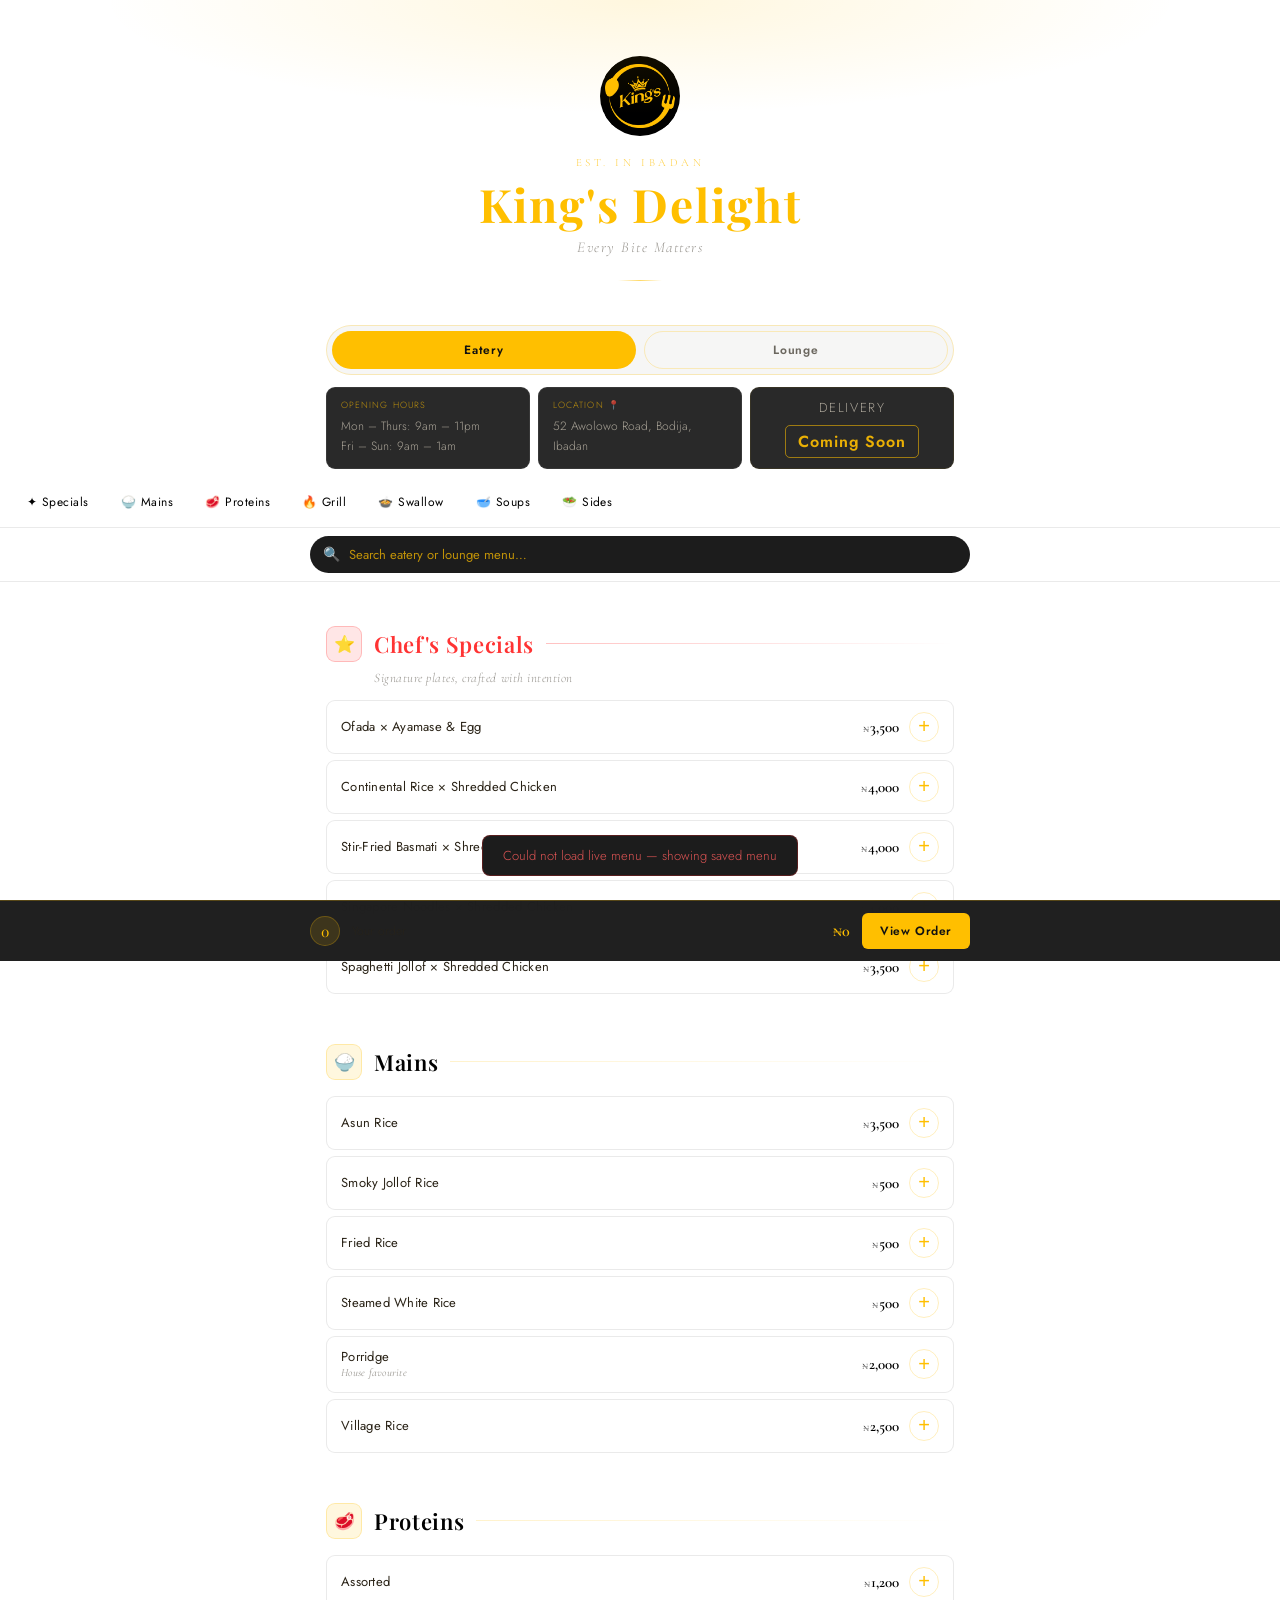
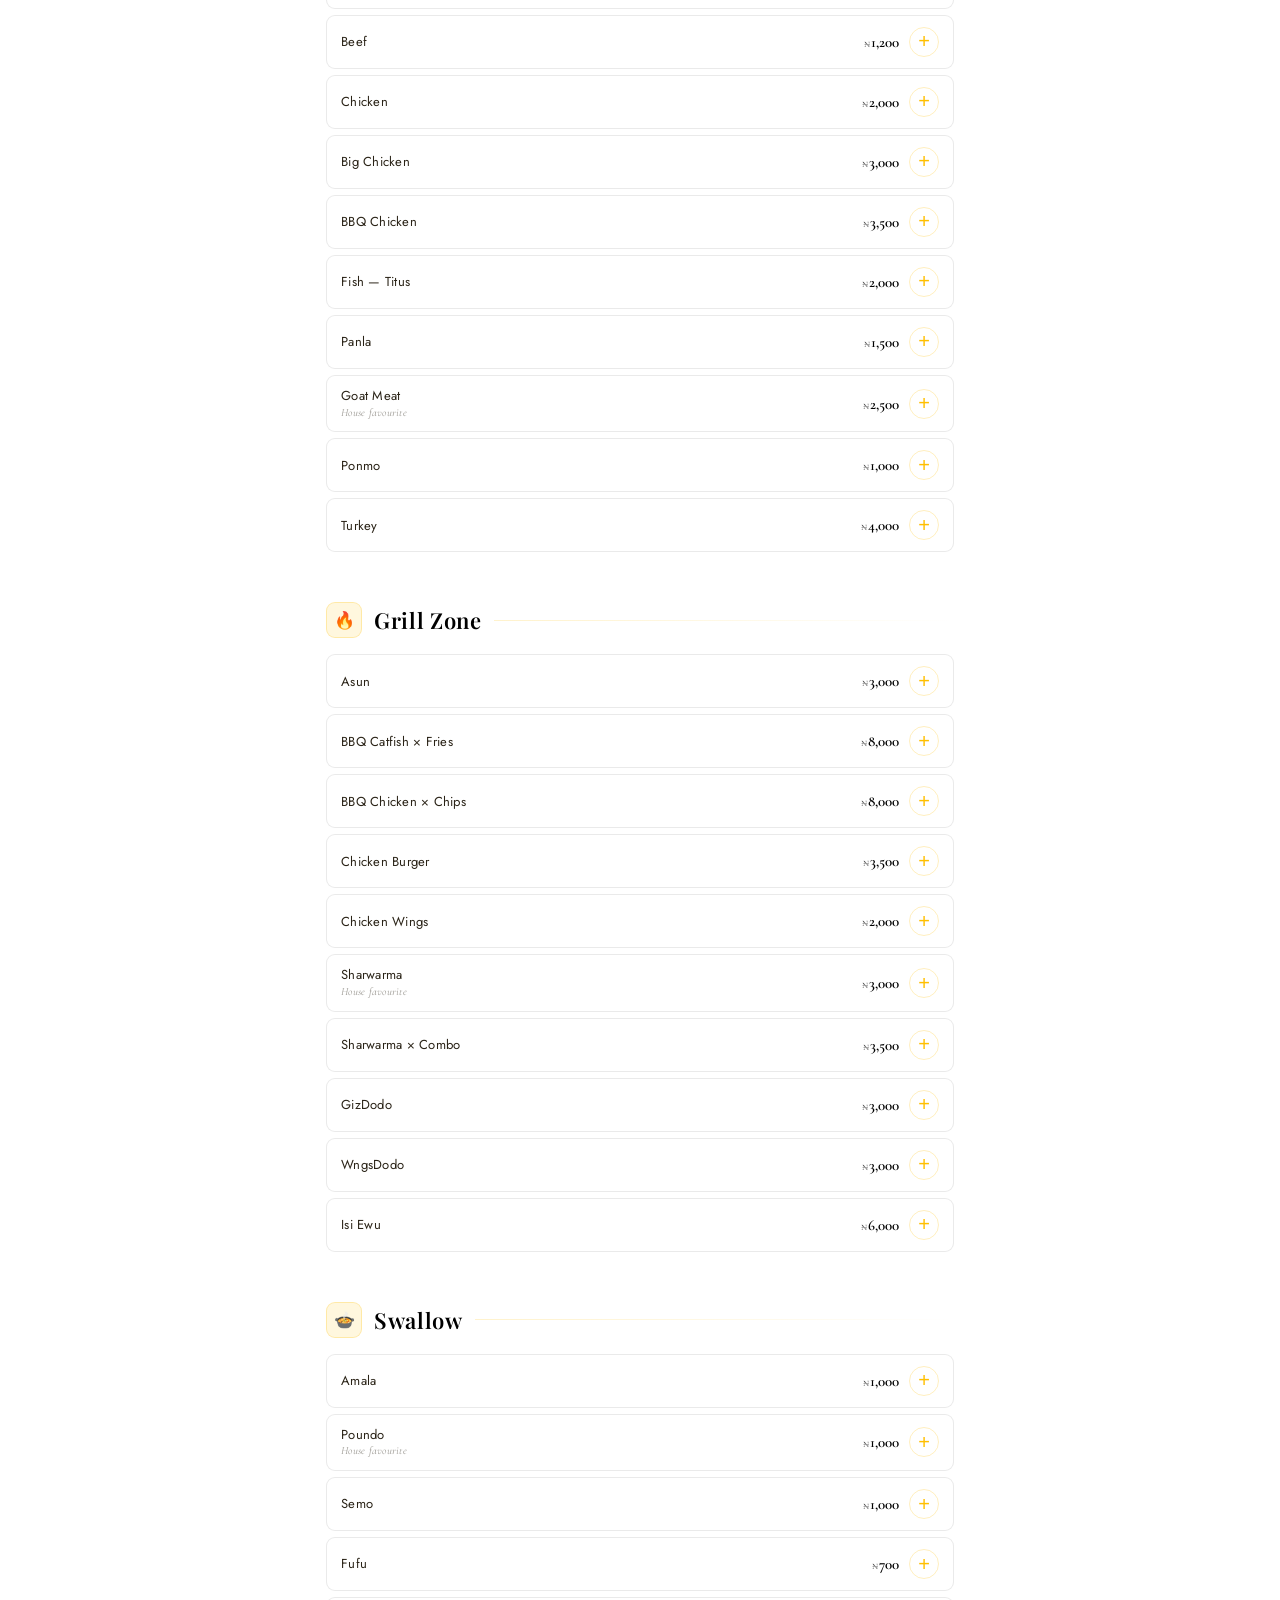
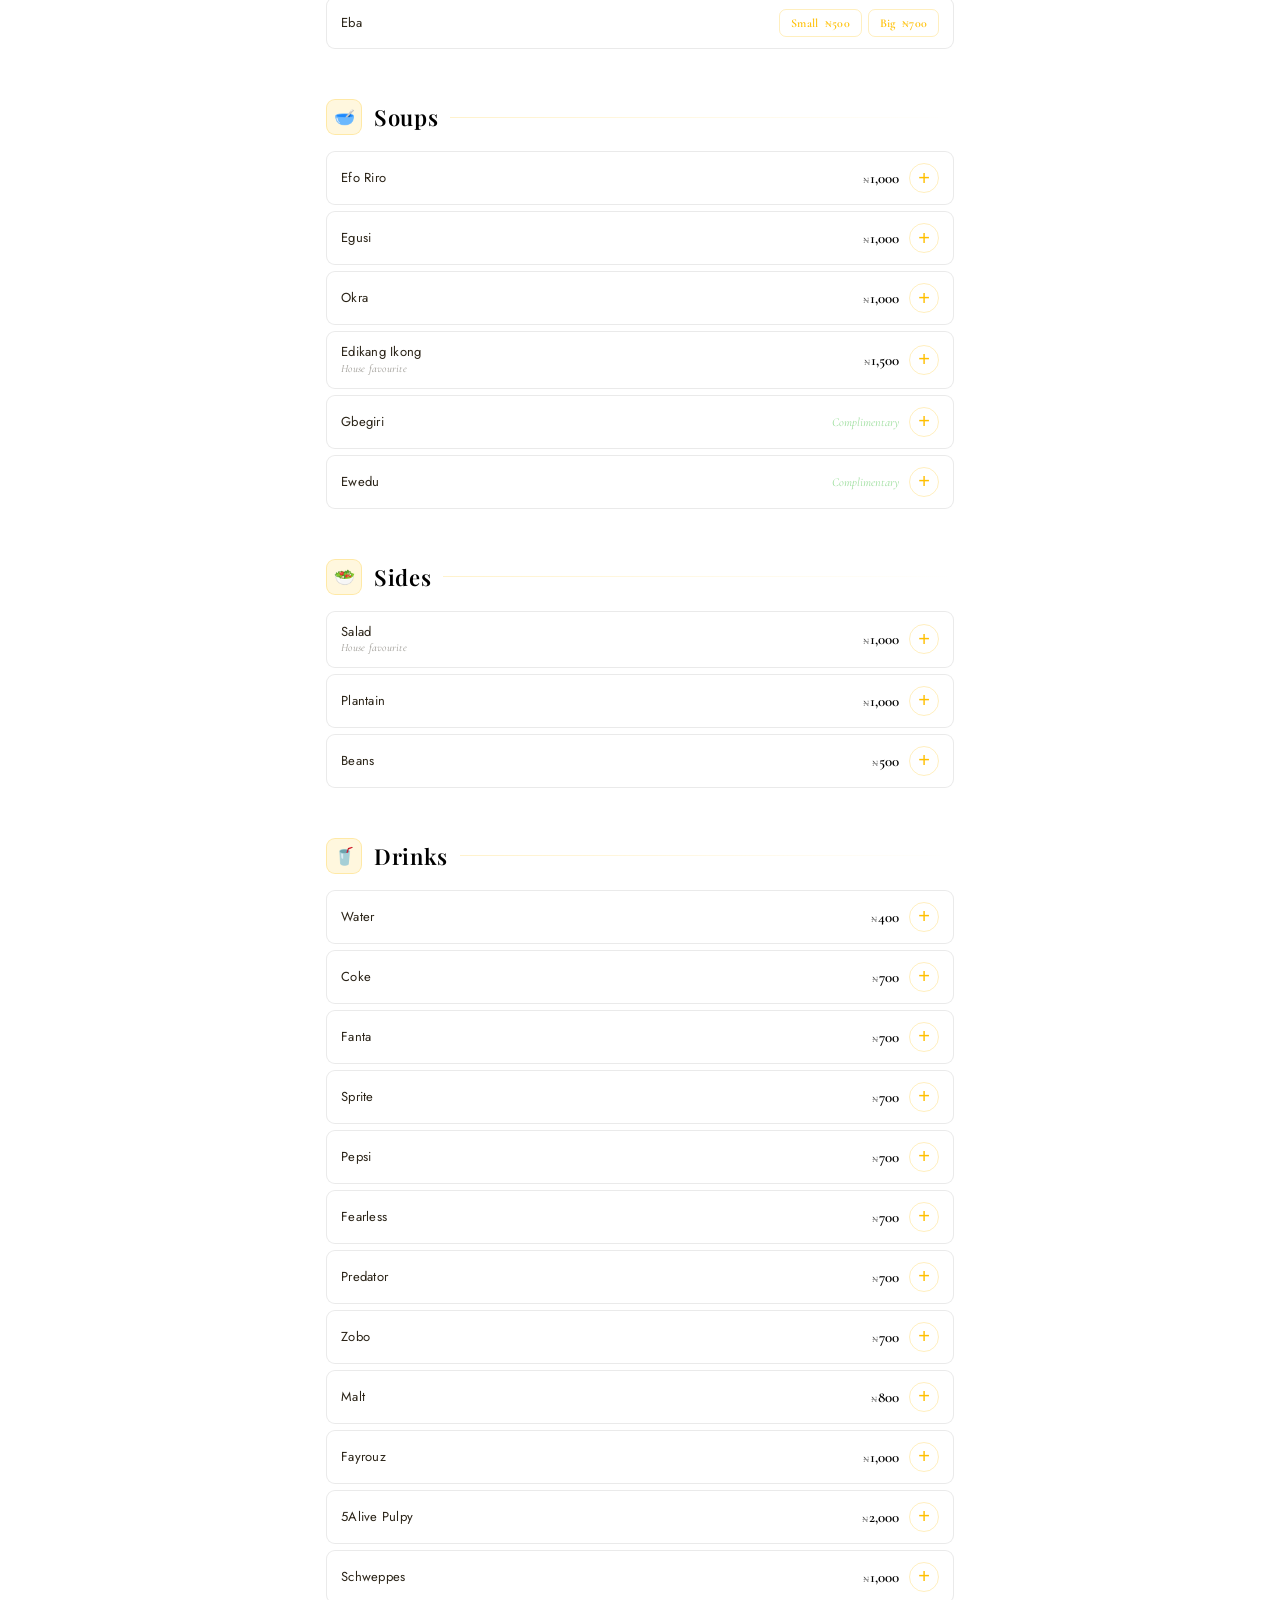
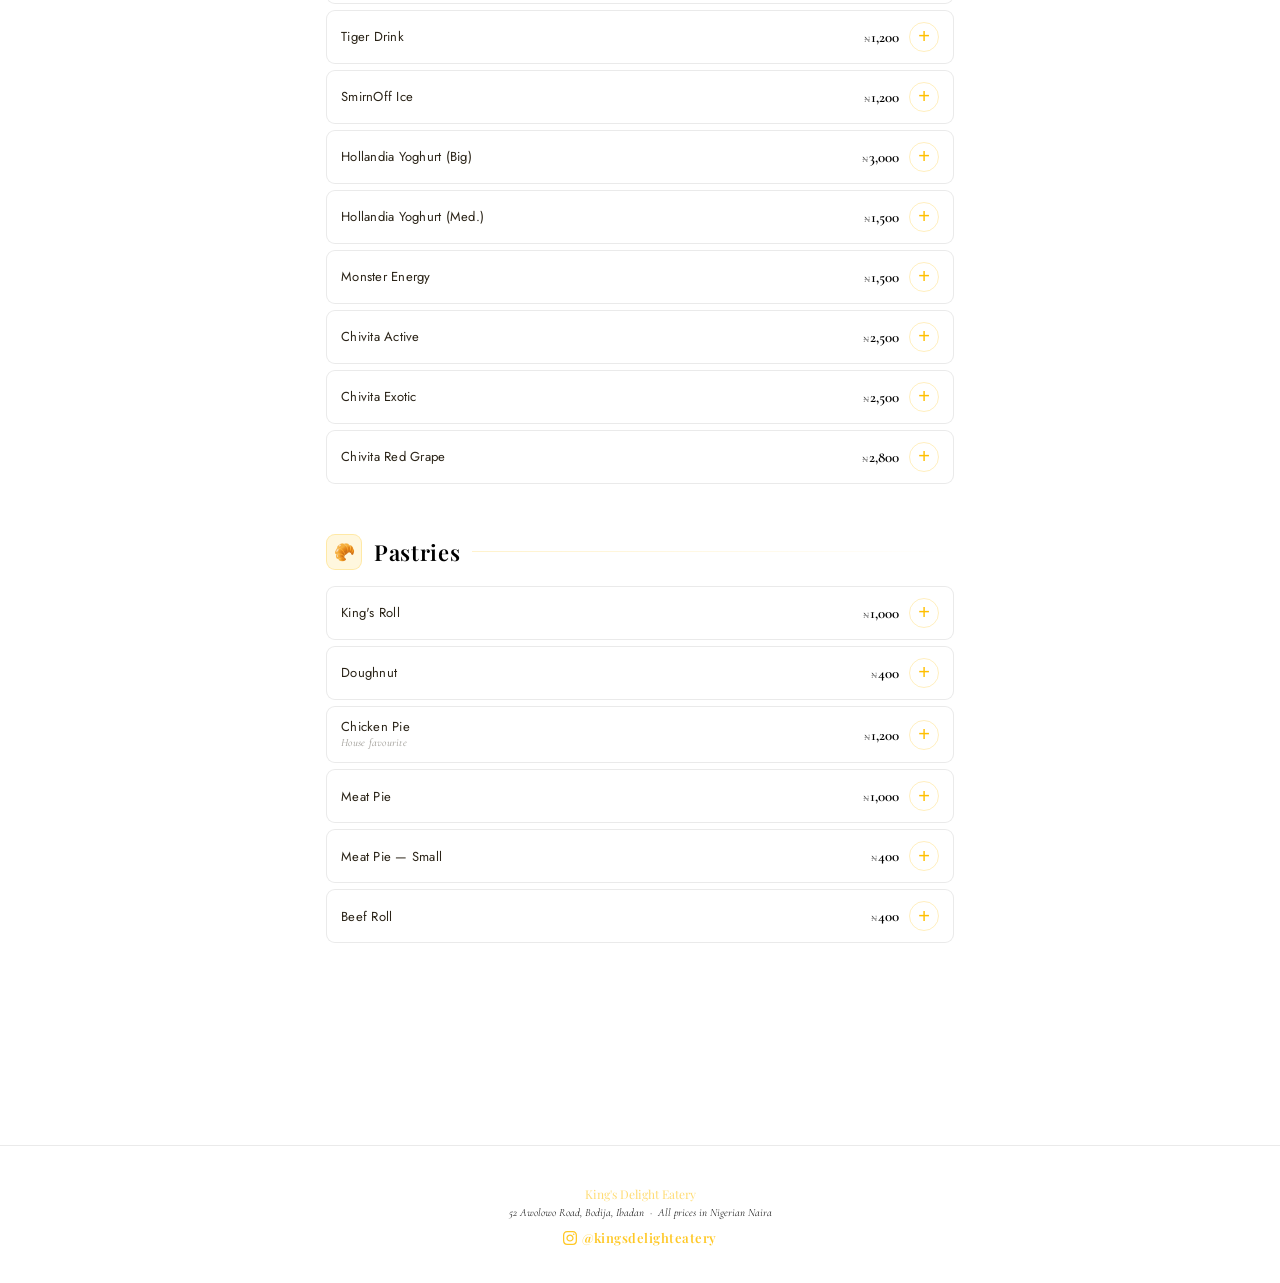
==== commit 18fcc03c: "Fix admin mobile stats layout and lounge opening hours display Agent-Logs-Url: https://github.com/Ju" ====
--- a/index.html
+++ b/index.html
@@ -40,8 +40,8 @@
 <div style="max-width:660px;margin:0 auto;padding:0 16px 8px;display:flex;gap:8px;flex-wrap:wrap;">
 
   <div style="flex:1;min-width:130px;background:#292929;border:1px solid rgba(255,255,255,0.07);border-radius:9px;padding:10px 14px;">
-    <div style="font-family:'Jost',sans-serif;font-size:9px;letter-spacing:.12em;text-transform:uppercase;color:rgba(255,191,0,0.7);margin-bottom:5px;">Opening Hours</div>
-    <div style="font-family:'Jost',sans-serif;font-size:12px;color:rgba(255,245,225,0.6);line-height:1.7;">
+    <div style="font-family:'Jost',sans-serif;font-size:9px;letter-spacing:.12em;text-transform:uppercase;color:rgba(255,191,0,0.7);margin-bottom:5px;" id="openingHoursLabel">Opening Hours</div>
+    <div style="font-family:'Jost',sans-serif;font-size:12px;color:rgba(255,245,225,0.6);line-height:1.7;" id="openingHoursText">
       Mon – Thurs: 9am – 11pm<br>Fri – Sun: 9am – 1am
     </div>
   </div>
--- a/styles.css
+++ b/styles.css
@@ -86,14 +86,13 @@
 .hero-logo {
   width: 80px; height: 80px;
   border-radius: 50%;
-  border: 1.5px solid var(--gold-border);
-  background: #111;
+  background: #000;
   margin: 0 auto 20px;
   display: flex; align-items: center; justify-content: center;
   overflow: hidden;
-  transition: border-color var(--accent-transition);
-}
-.hero-logo img { width: 100%; height: 100%; object-fit: cover; }
+  transition: background var(--accent-transition);
+}
+.hero-logo img { width: 88%; height: 88%; object-fit: contain; }
 .hero-eyebrow {
   font-family: 'Cormorant Garamond', serif;
   font-size: 11px;
@@ -440,10 +439,10 @@
 }
 .footer-logo {
   width: 34px; height: 34px; border-radius: 50%;
-  background: #111; overflow: hidden;
+  background: #000; overflow: hidden;
   margin: 0 auto 12px; opacity: 0.4;
 }
-.footer-logo img { width: 100%; height: 100%; object-fit: cover; }
+.footer-logo img { width: 88%; height: 88%; object-fit: contain; }
 .footer-name {
   font-family: 'Playfair Display', serif;
   font-size: 12px; color: var(--gold); opacity: 0.55; margin-bottom: 4px;
@@ -451,8 +450,9 @@
 }
 .footer-note {
   font-family: 'Cormorant Garamond', serif;
-  font-style: italic; font-size: 11px; color: var(--cream-60);
-}
+  font-style: italic; font-size: 11px; color: #000;
+}
+body.lounge-mode .footer-note { color: var(--gold); }
 
 /* SUB-NAV */
 .cat-nav {
@@ -641,10 +641,10 @@
   display: inline-flex; align-items: center; gap: 5px;
   margin-top: 10px;
   color: var(--gold);
-  font-family: 'Jost', sans-serif;
-  font-size: 12px; font-weight: 500;
+  font-family: 'Playfair Display', serif;
+  font-size: 13px; font-weight: 600;
   text-decoration: none;
-  opacity: 0.75;
+  opacity: 0.85;
   transition: opacity 0.18s;
   letter-spacing: 0.04em;
 }
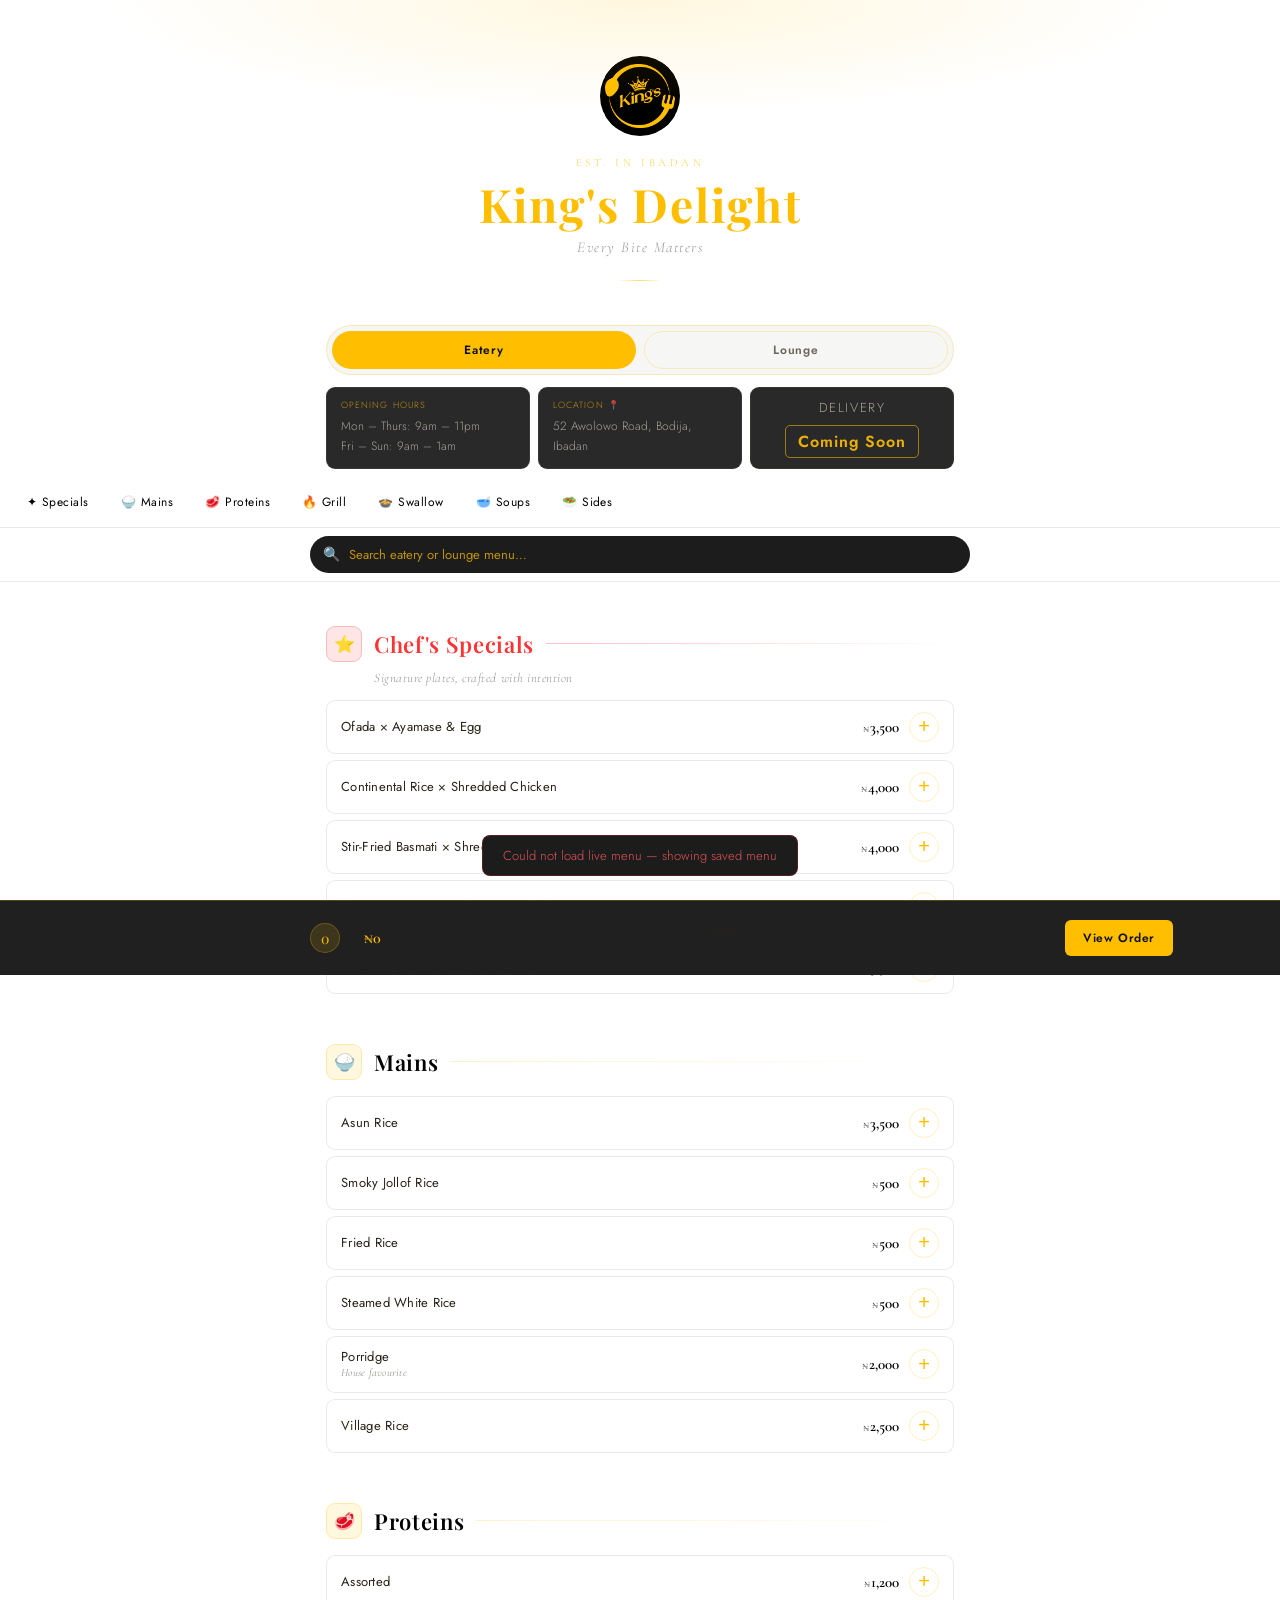
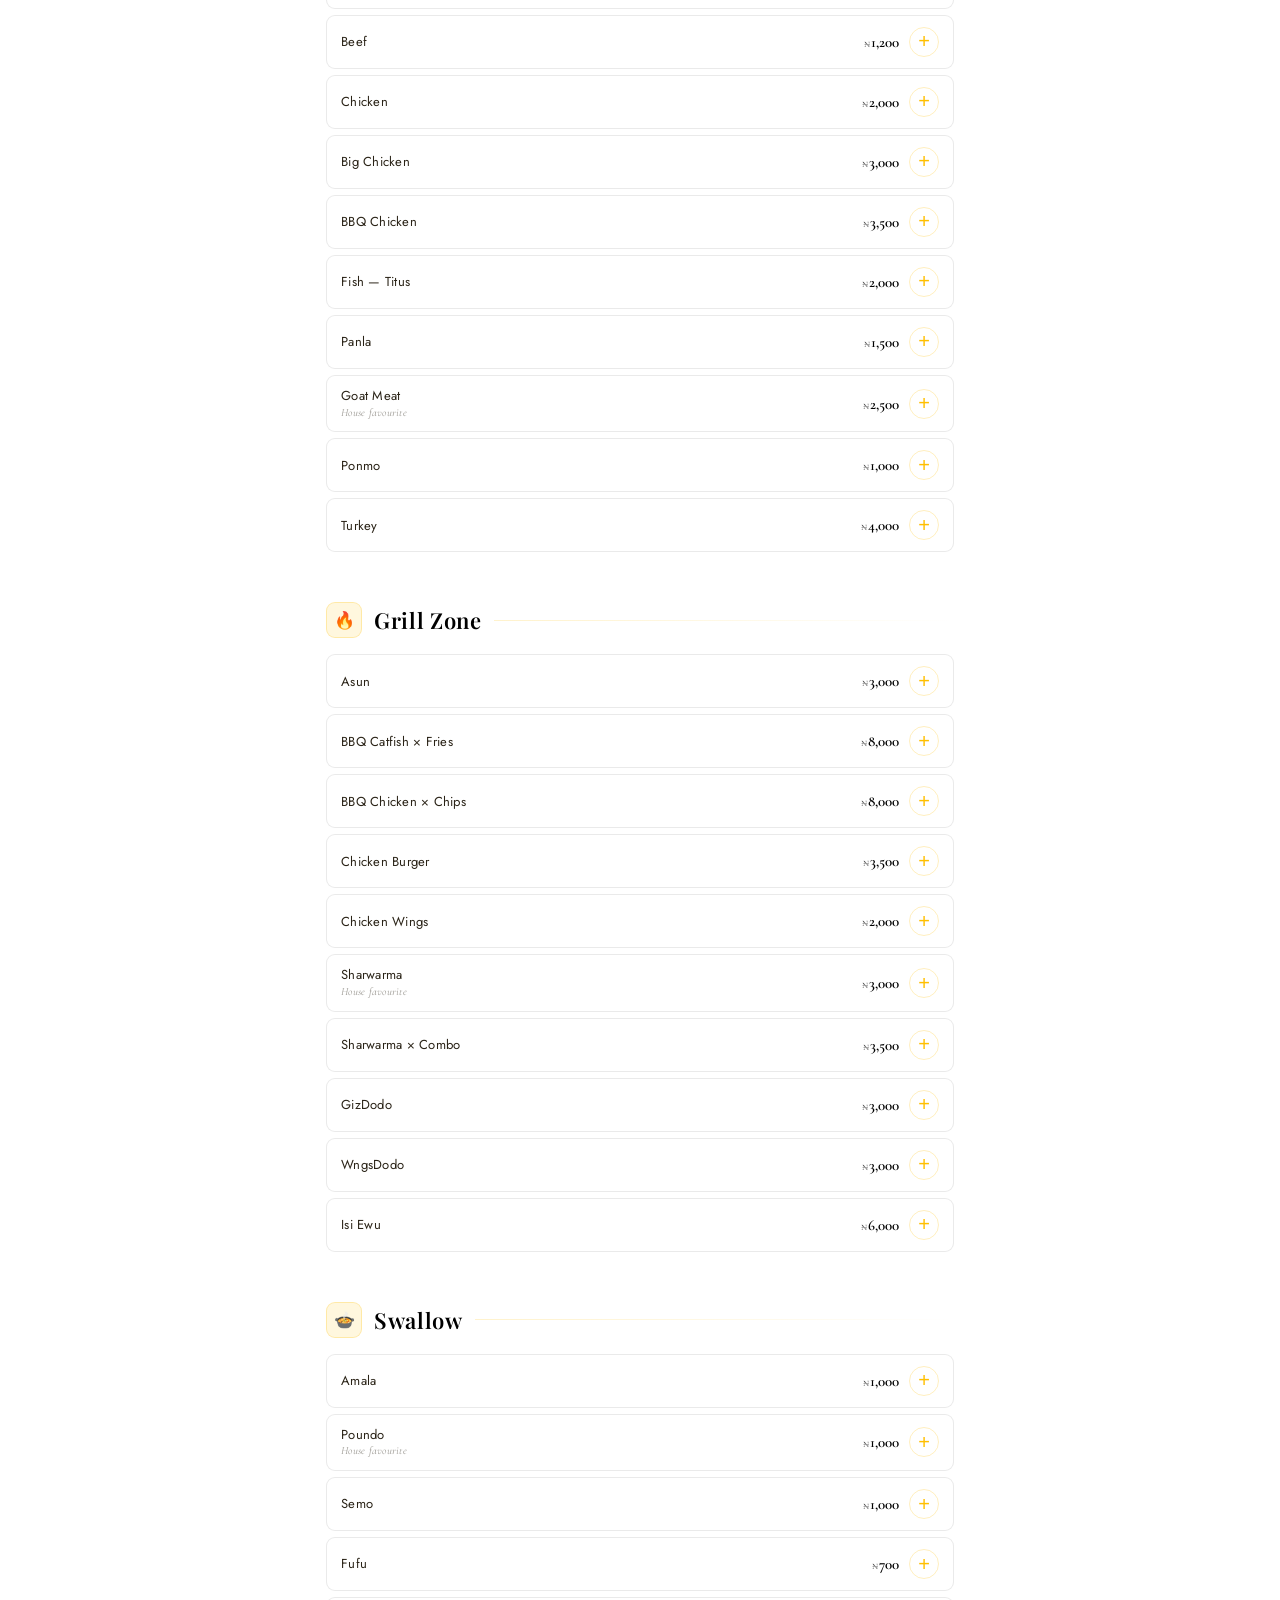
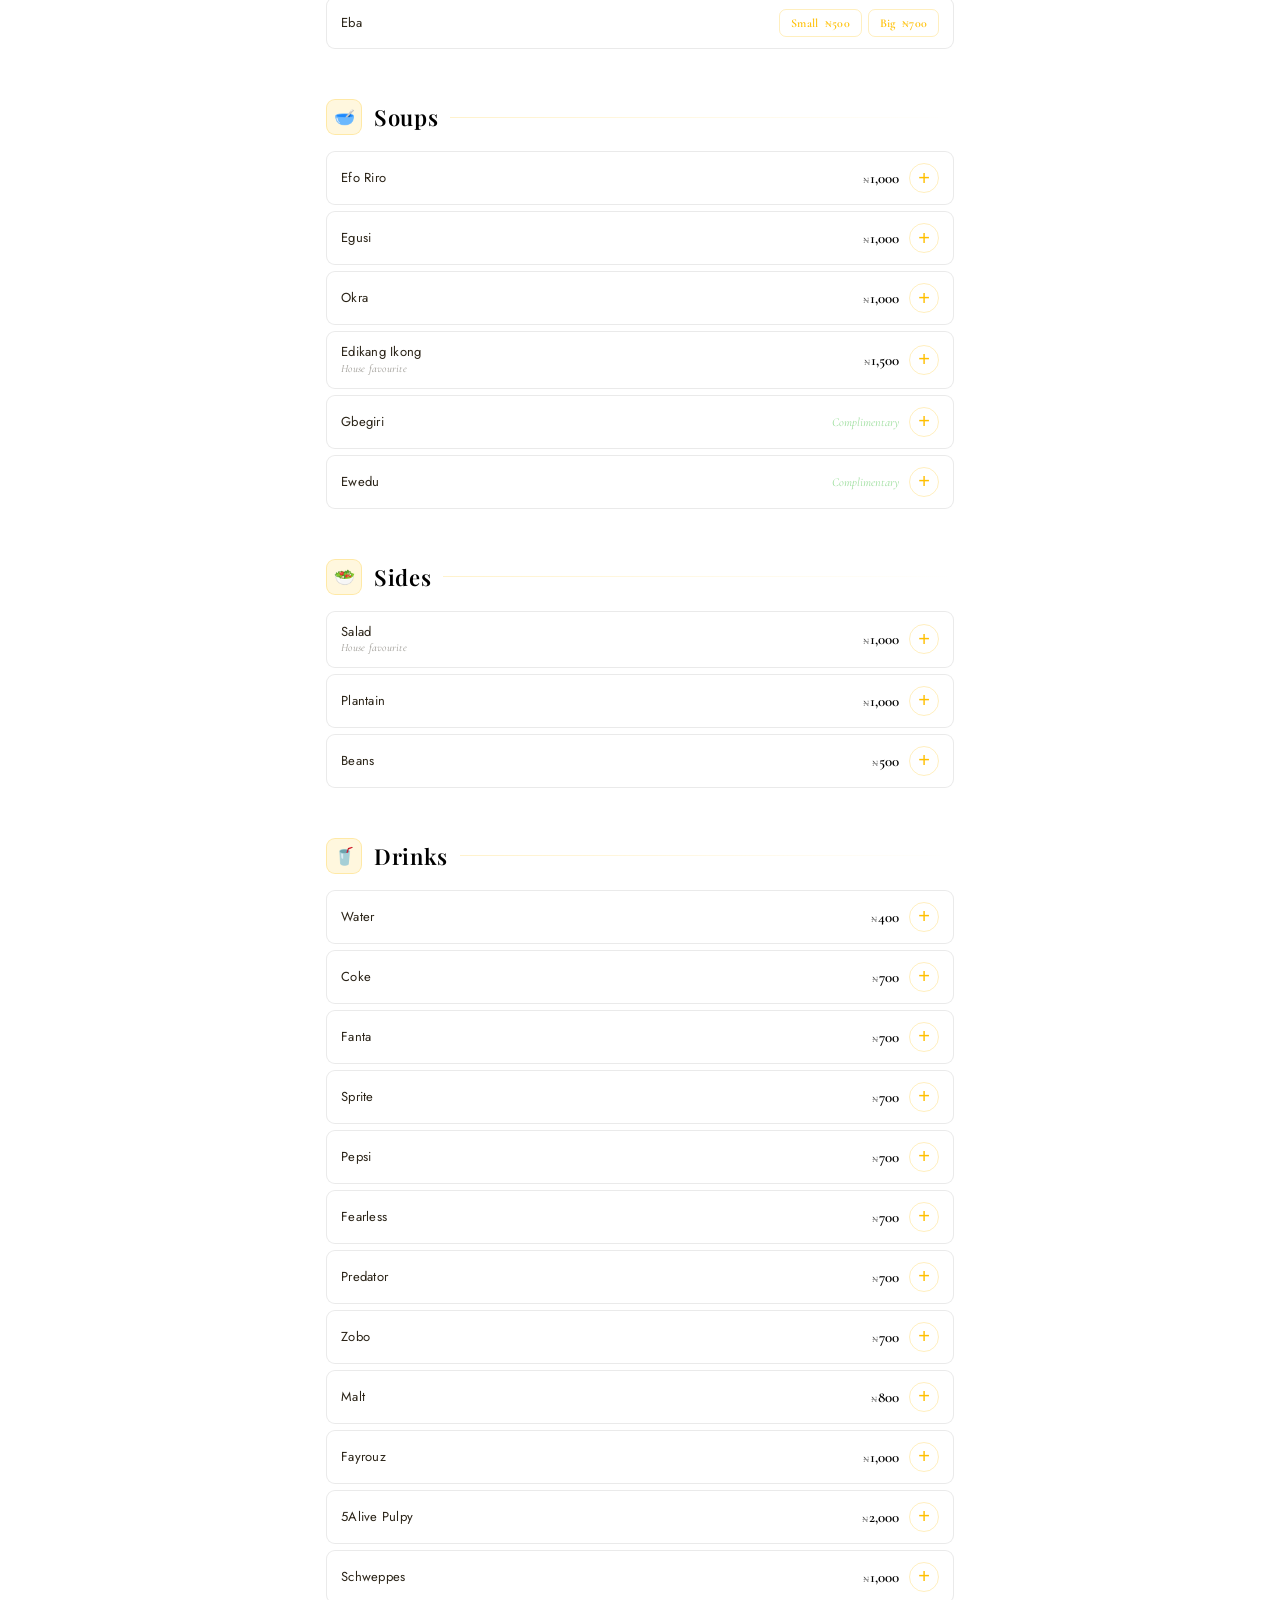
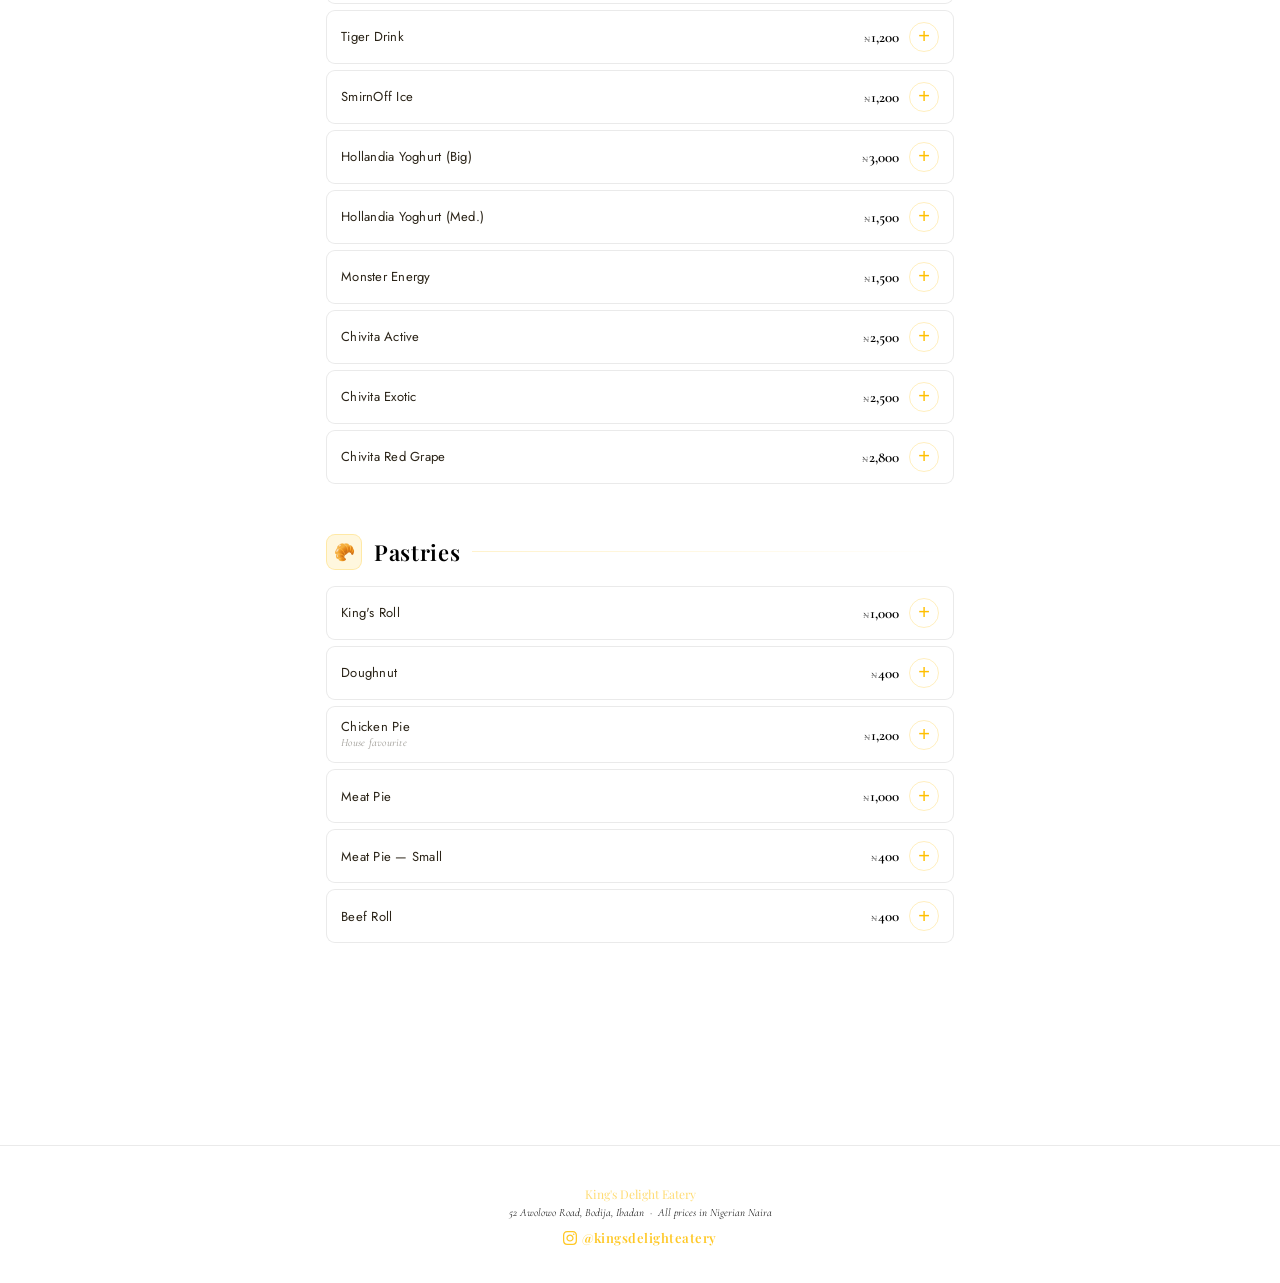
==== commit 8724b7c1: "Add + Plate button next to View Order in cart bar Agent-Logs-Url: https://github.com/JustActRightNow" ====
--- a/index.html
+++ b/index.html
@@ -208,6 +208,7 @@
       <div class="plate-indicator" id="plateIndicator"></div>
     </div>
     <div class="cart-total-bar" id="cartTotalBar">₦0</div>
+    <button class="add-plate-btn" onclick="addNewPlate()" aria-label="Add a new plate">+ Plate</button>
     <button class="view-order-btn" onclick="openCart()" aria-label="View your order">View Order</button>
   </div>
 </div>
@@ -220,10 +221,6 @@
   </div>
   <div class="cp-items" id="cpItems"></div>
   <div class="cp-footer">
-    <div class="order-type-toggle">
-      <button class="ot-btn active" id="otEatIn" onclick="setOrderType('eat-in')" aria-label="Eat in">🍽️ Eat In</button>
-      <button class="ot-btn" id="otTakeOut" onclick="setOrderType('take-out')" aria-label="Take out">🥡 Take Out</button>
-    </div>
     <div class="cp-total-row">
       <span class="cp-total-label">Total</span>
       <span class="cp-total-amt" id="cpTotal">₦0</span>
--- a/styles.css
+++ b/styles.css
@@ -334,6 +334,14 @@
   flex-shrink: 0; transition: opacity 0.15s, background var(--accent-transition);
 }
 .view-order-btn:hover { opacity: 0.88; }
+.add-plate-btn {
+  padding: 9px 14px; background: transparent; color: var(--gold);
+  border: 1px solid var(--gold); border-radius: 6px;
+  font-family: 'Jost', sans-serif; font-size: 12px; font-weight: 600;
+  letter-spacing: 0.05em; cursor: pointer;
+  flex-shrink: 0; transition: background 0.15s, color 0.15s;
+}
+.add-plate-btn:hover { background: var(--gold); color: #111; }
 
 /* CART PANEL */
 .cart-panel {
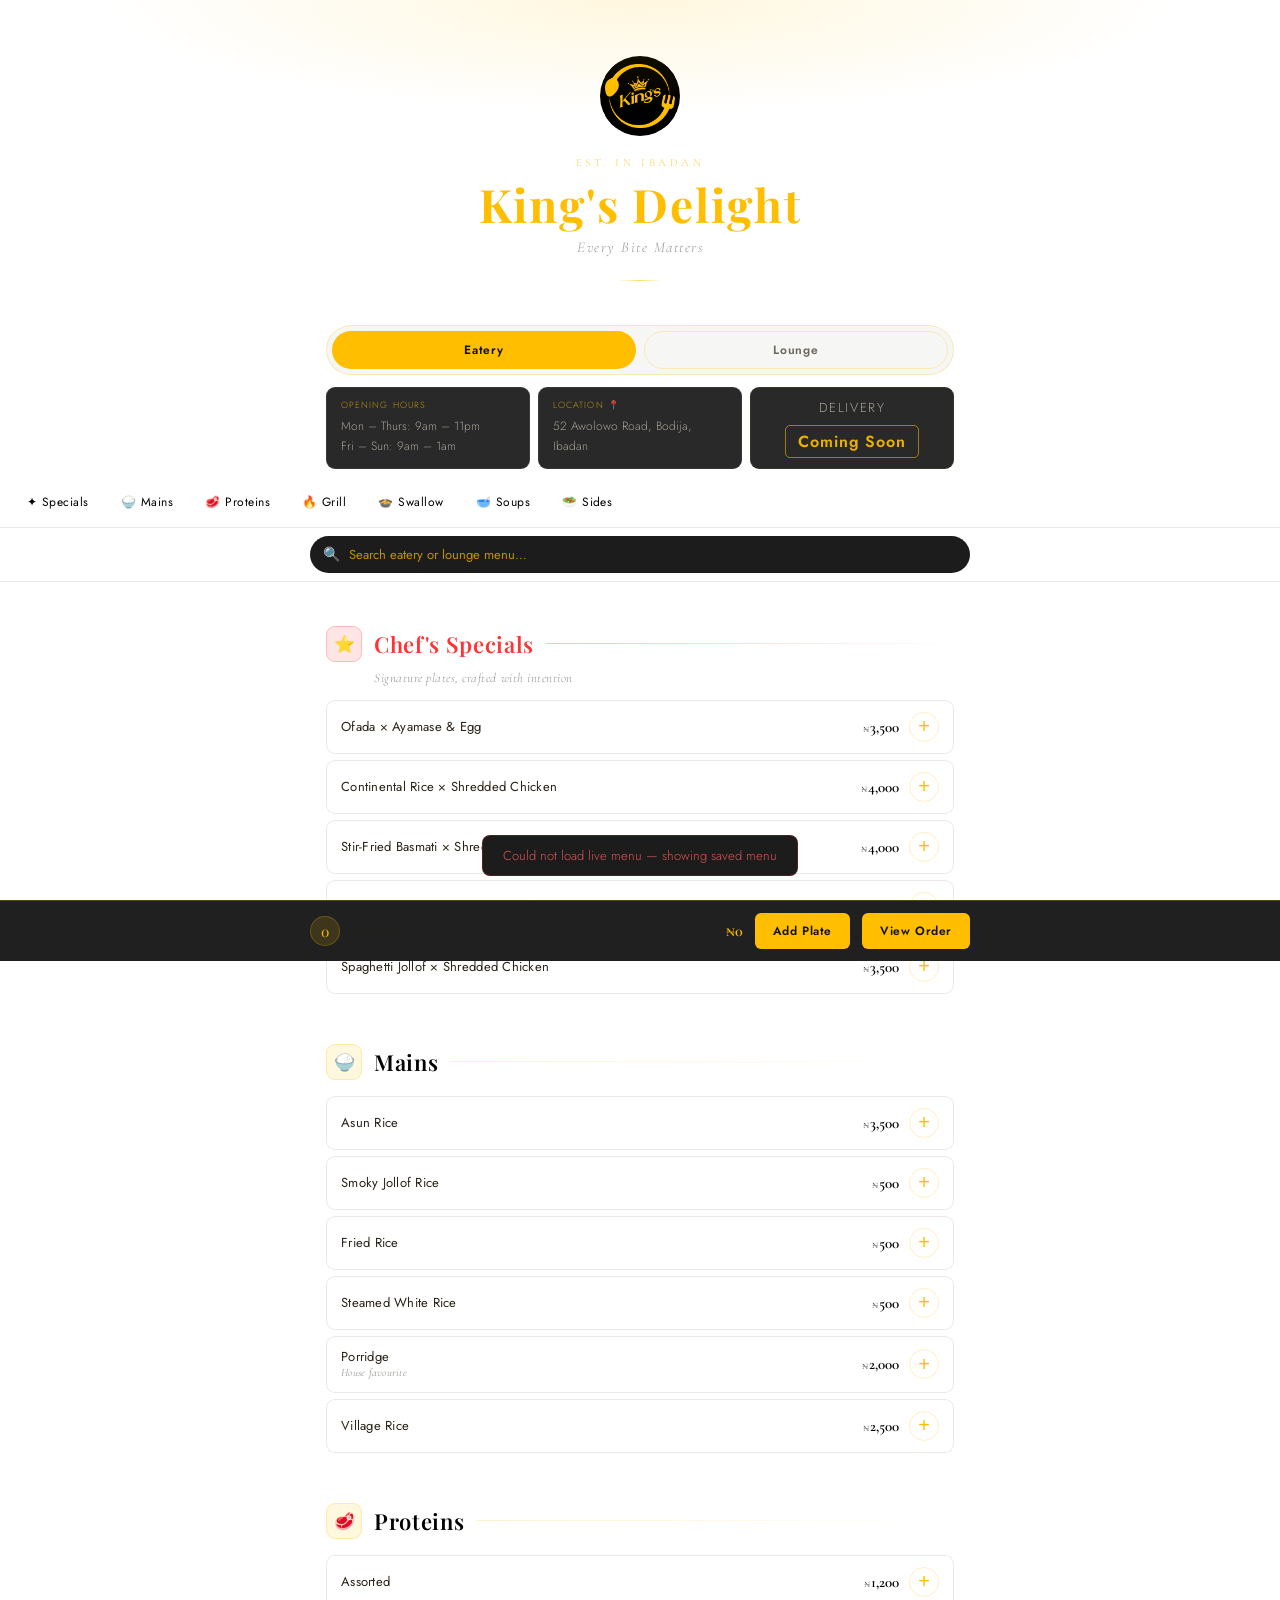
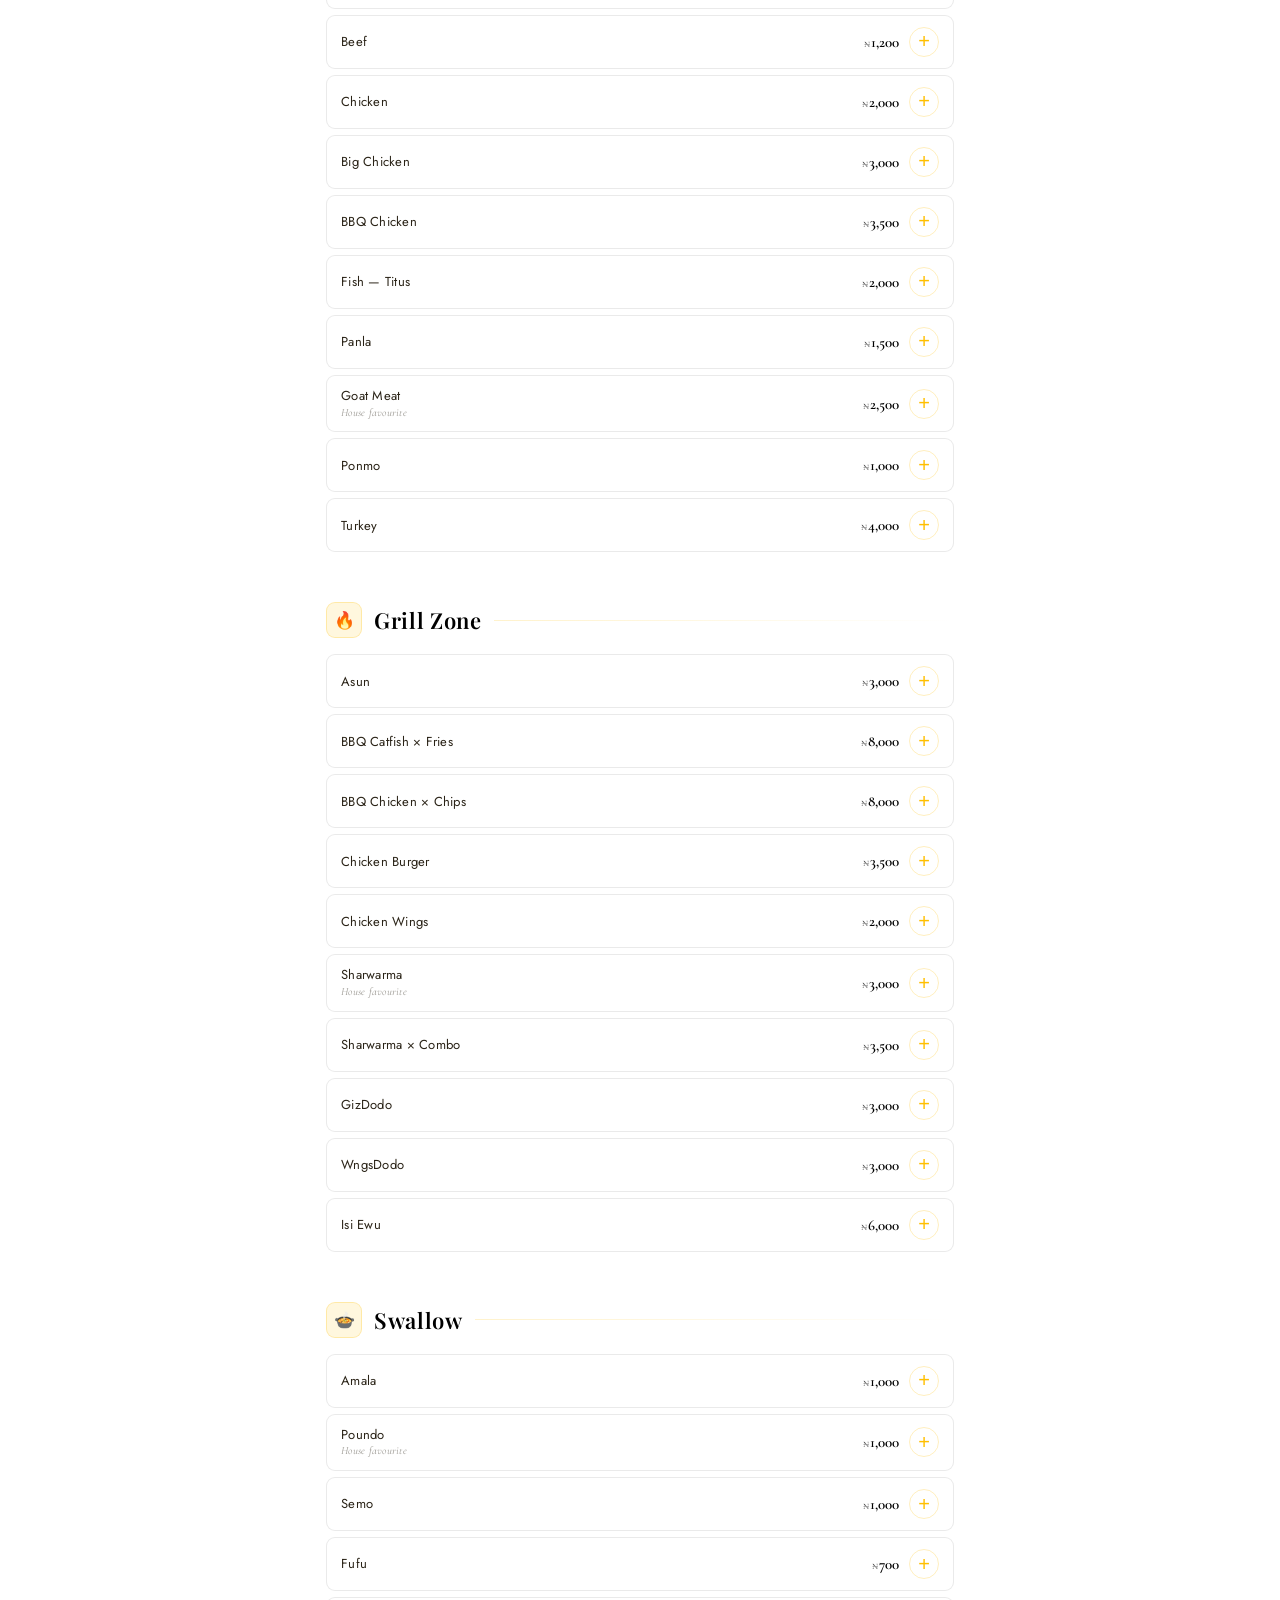
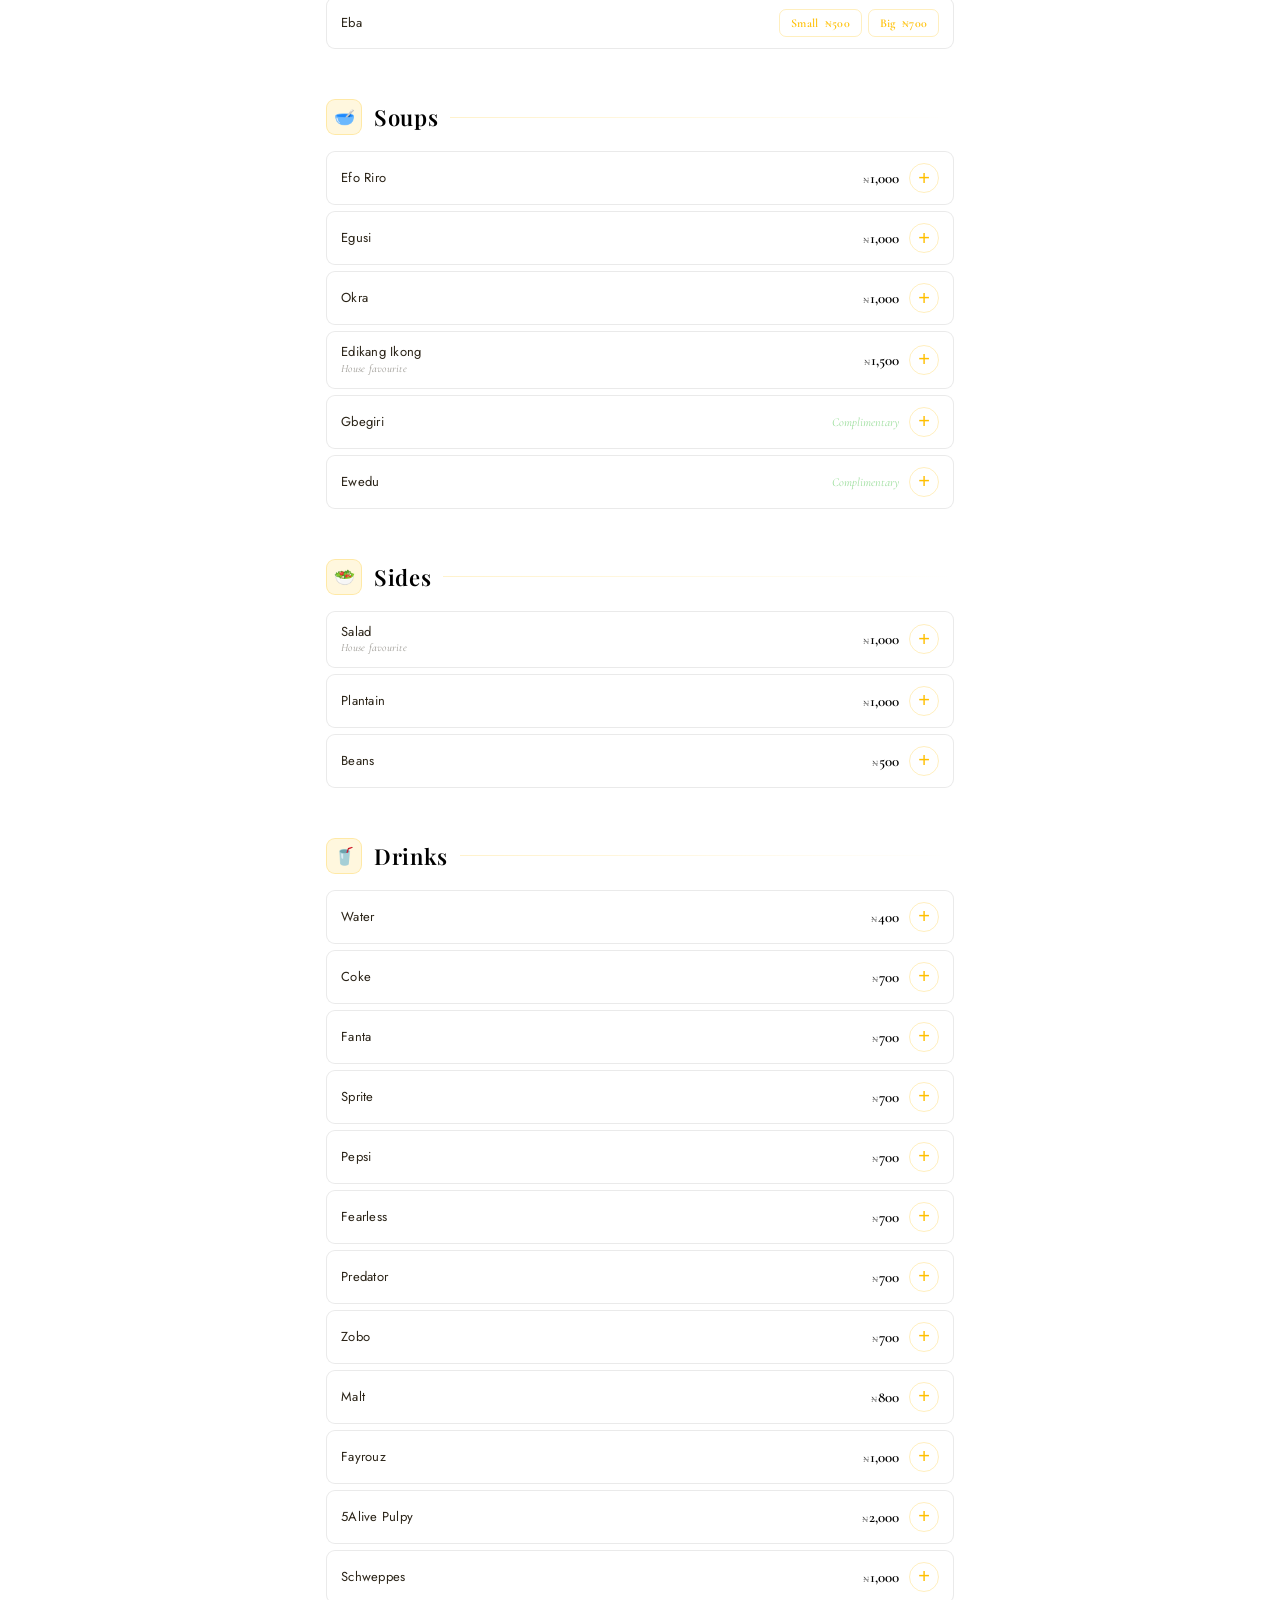
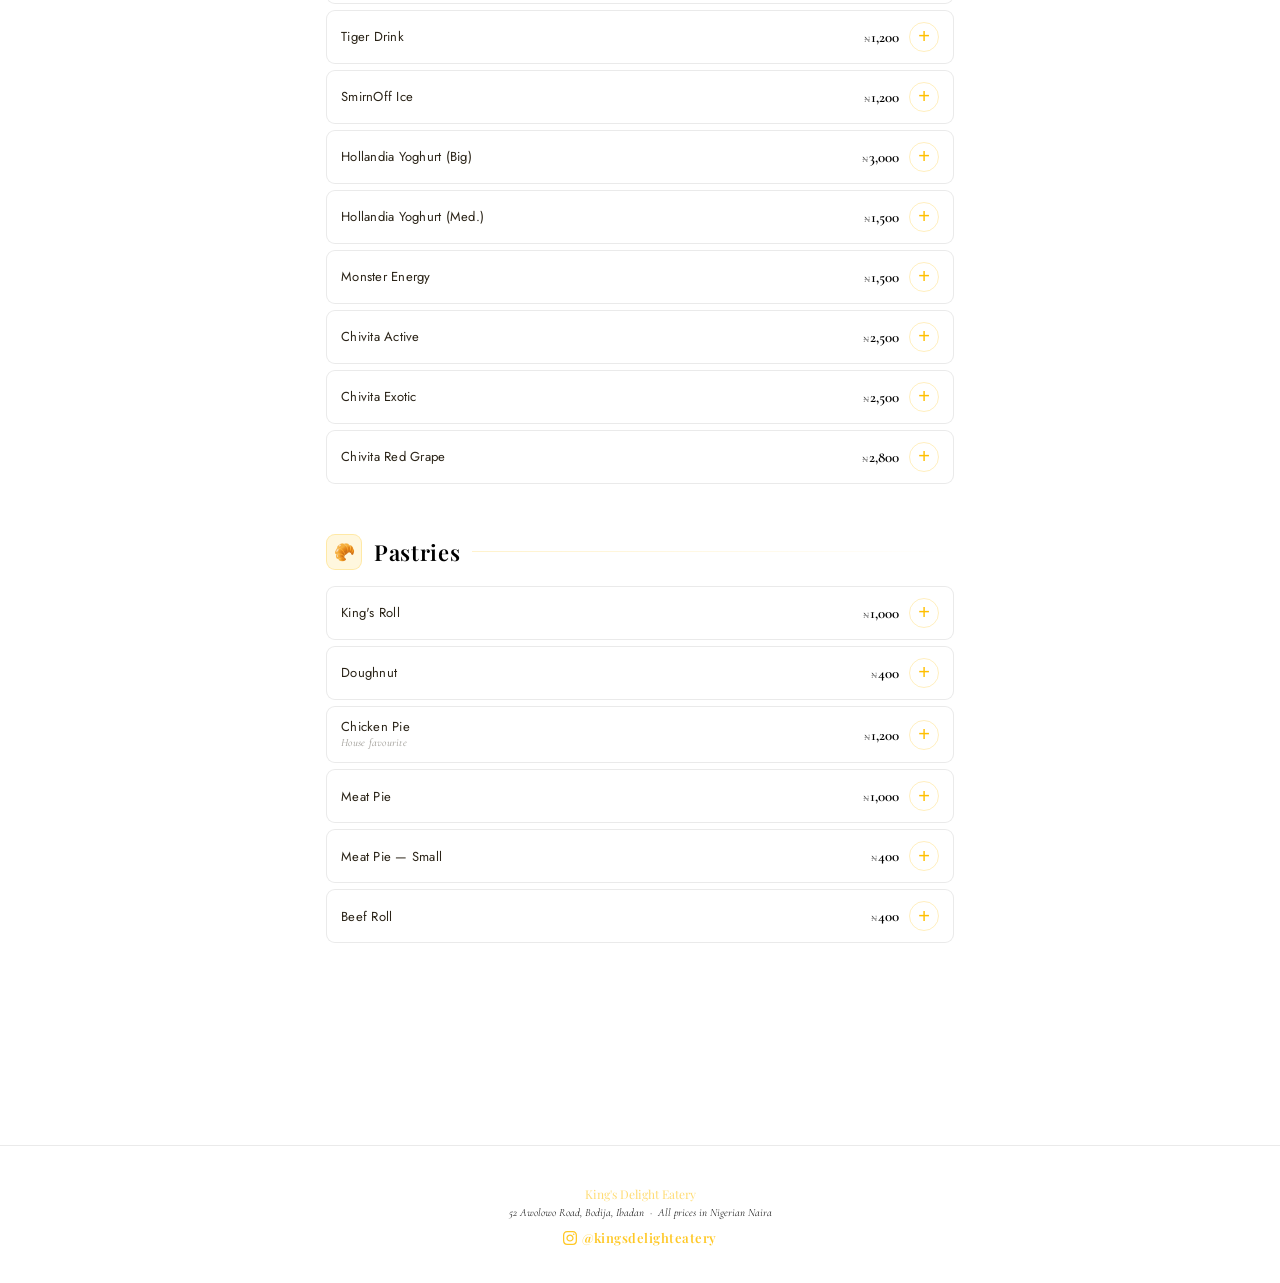
==== commit 3edaab89: "Fix Add Plate button: same size as View Order, distinct class to avoid cart-panel override Agent-Log" ====
--- a/index.html
+++ b/index.html
@@ -208,7 +208,7 @@
       <div class="plate-indicator" id="plateIndicator"></div>
     </div>
     <div class="cart-total-bar" id="cartTotalBar">₦0</div>
-    <button class="add-plate-btn" onclick="addNewPlate()" aria-label="Add a new plate">+ Plate</button>
+    <button class="add-plate-bar-btn" onclick="addNewPlate()" aria-label="Add a new plate">Add Plate</button>
     <button class="view-order-btn" onclick="openCart()" aria-label="View your order">View Order</button>
   </div>
 </div>
--- a/styles.css
+++ b/styles.css
@@ -334,14 +334,14 @@
   flex-shrink: 0; transition: opacity 0.15s, background var(--accent-transition);
 }
 .view-order-btn:hover { opacity: 0.88; }
-.add-plate-btn {
-  padding: 9px 14px; background: transparent; color: var(--gold);
-  border: 1px solid var(--gold); border-radius: 6px;
+.add-plate-bar-btn {
+  padding: 9px 18px; background: var(--gold); color: #111;
+  border: none; border-radius: 6px;
   font-family: 'Jost', sans-serif; font-size: 12px; font-weight: 600;
   letter-spacing: 0.05em; cursor: pointer;
-  flex-shrink: 0; transition: background 0.15s, color 0.15s;
-}
-.add-plate-btn:hover { background: var(--gold); color: #111; }
+  flex-shrink: 0; transition: opacity 0.15s, background var(--accent-transition);
+}
+.add-plate-bar-btn:hover { opacity: 0.88; }
 
 /* CART PANEL */
 .cart-panel {
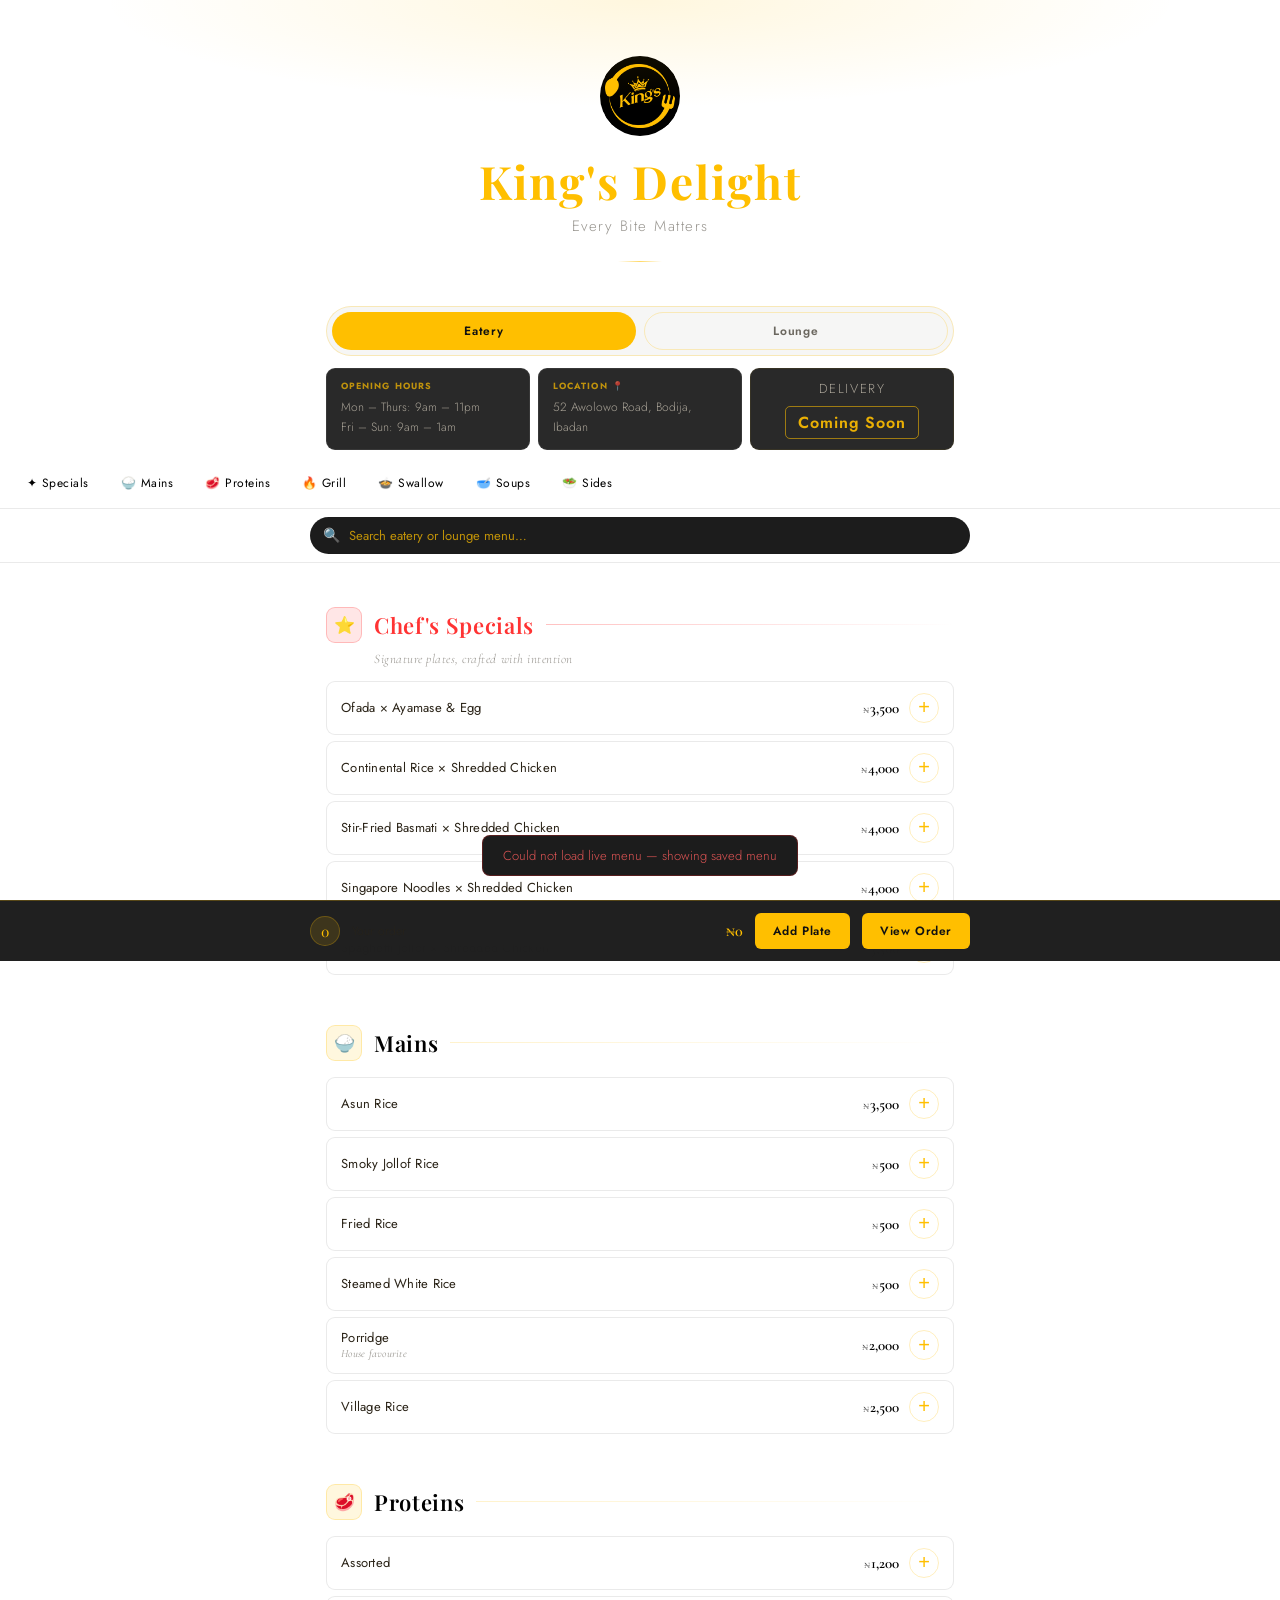
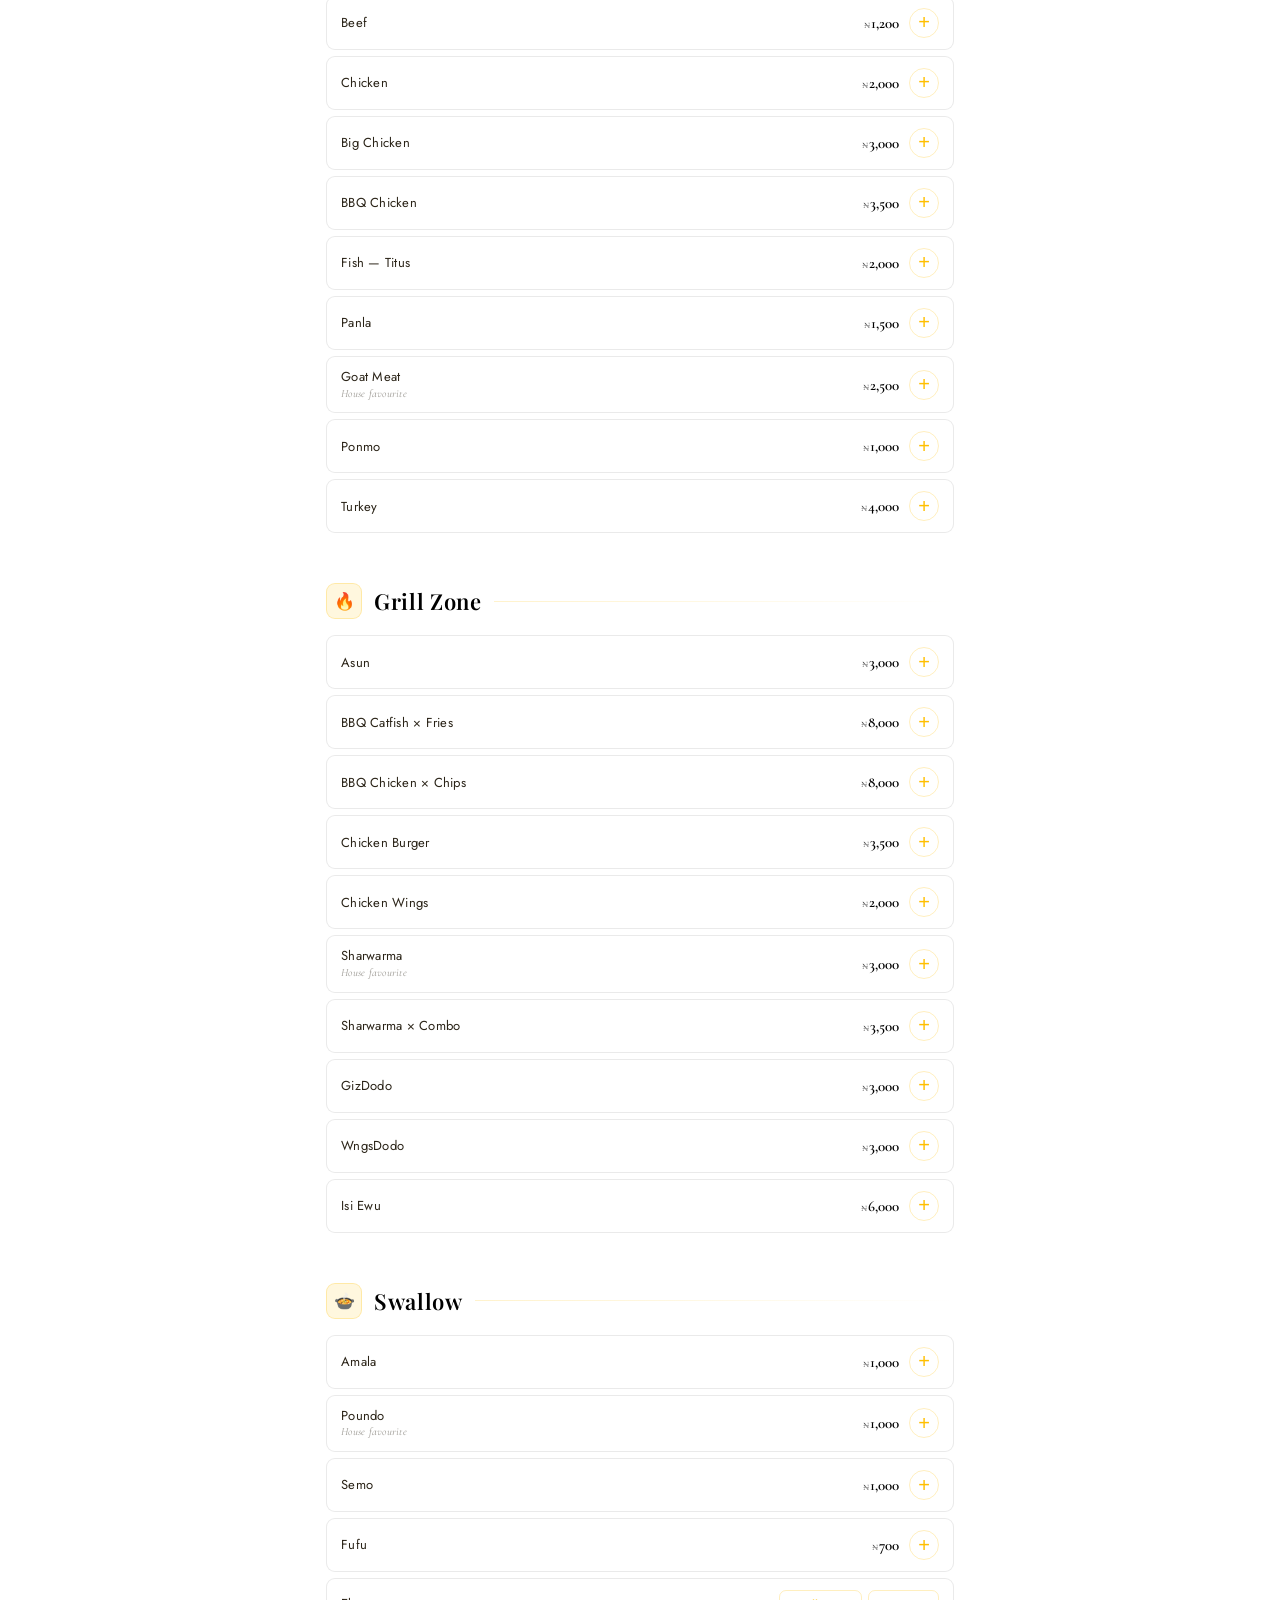
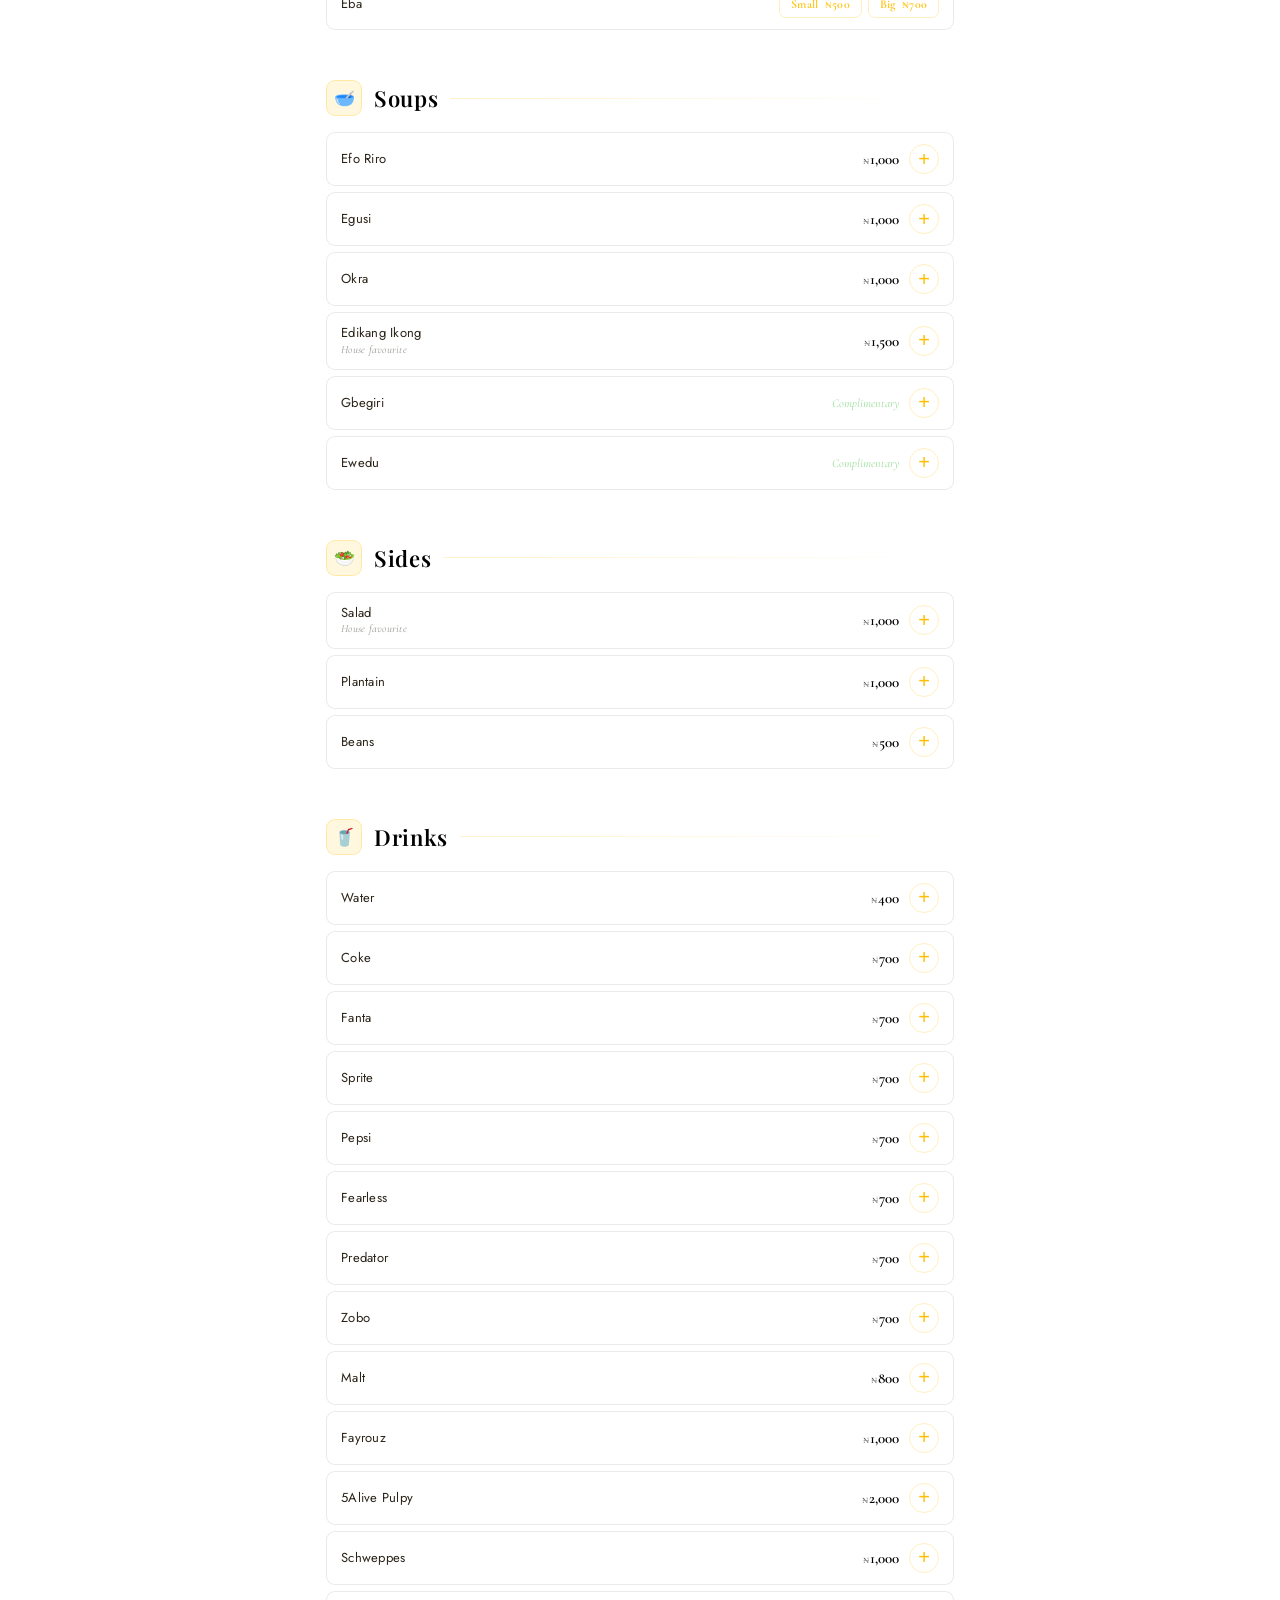
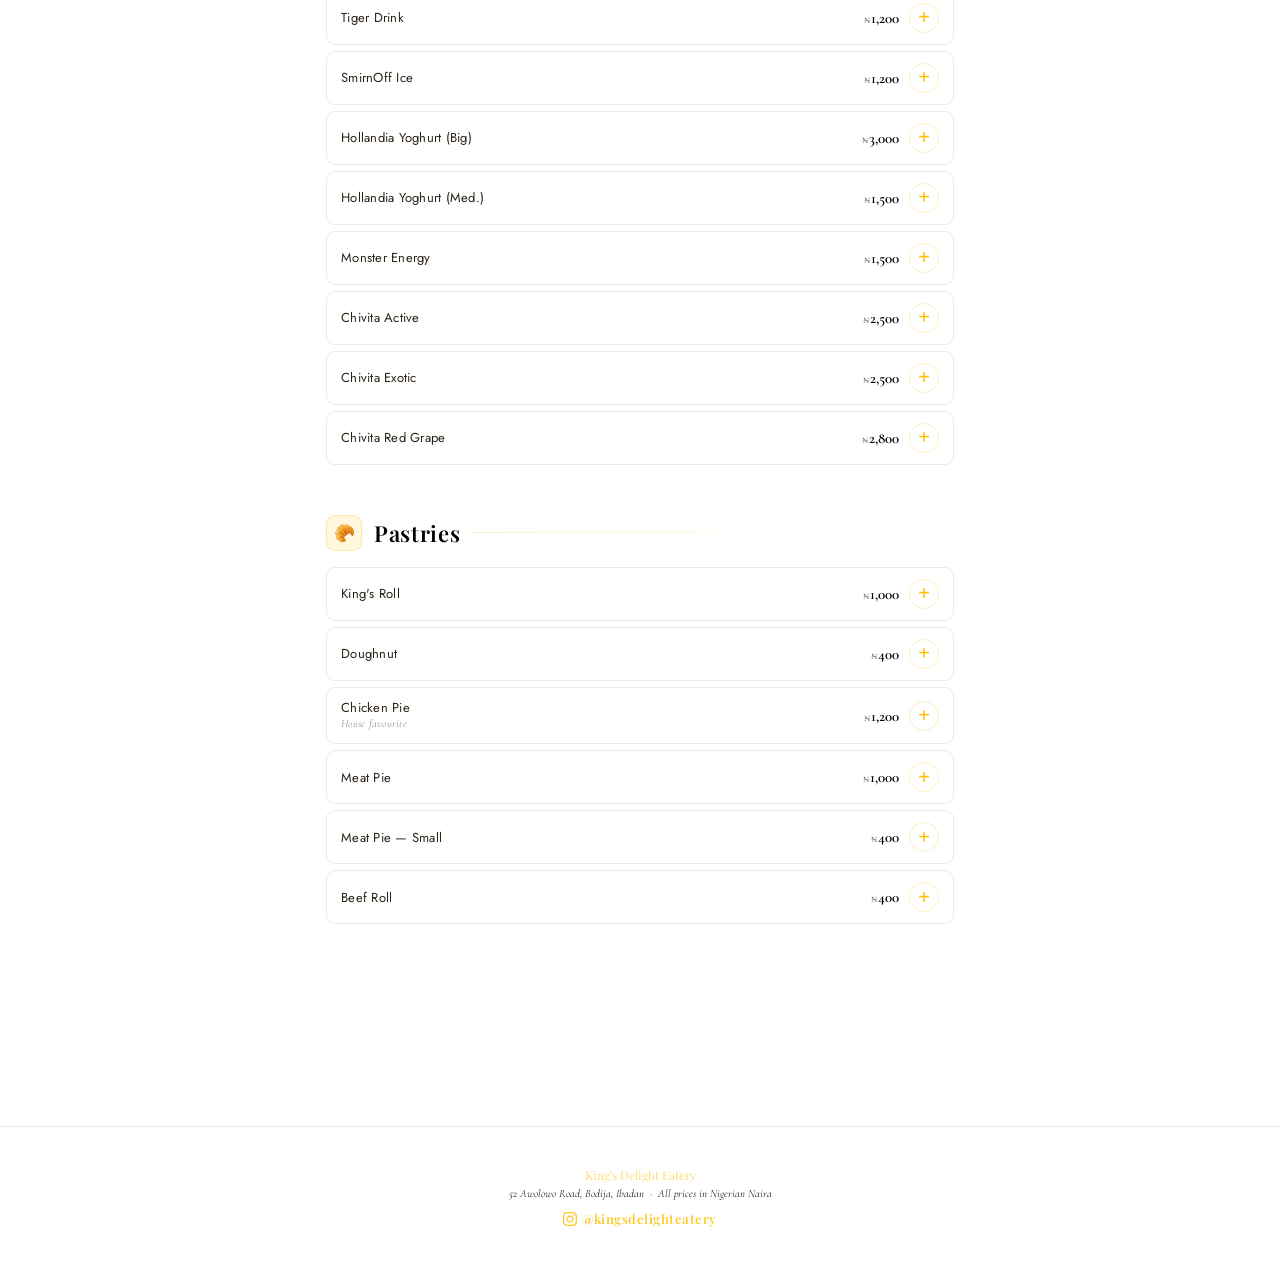
==== commit 20577196: "Update hero and section label styling per menu design request Agent-Logs-Url: https://github.com/Jus" ====
--- a/index.html
+++ b/index.html
@@ -25,7 +25,6 @@
 
 <header class="hero">
   <div class="hero-logo"><img src="assets/logo.png" alt="King's Delight"></div>
-  <p class="hero-eyebrow">Est. in Ibadan</p>
   <h1 class="hero-name">King's Delight</h1>
   <p class="hero-sub">Every Bite Matters</p>
 </header>
@@ -40,14 +39,14 @@
 <div style="max-width:660px;margin:0 auto;padding:0 16px 8px;display:flex;gap:8px;flex-wrap:wrap;">
 
   <div style="flex:1;min-width:130px;background:#292929;border:1px solid rgba(255,255,255,0.07);border-radius:9px;padding:10px 14px;">
-    <div style="font-family:'Jost',sans-serif;font-size:9px;letter-spacing:.12em;text-transform:uppercase;color:rgba(255,191,0,0.7);margin-bottom:5px;" id="openingHoursLabel">Opening Hours</div>
+    <div style="font-family:'Jost',sans-serif;font-size:9px;font-weight:700;letter-spacing:.12em;text-transform:uppercase;color:rgba(255,191,0,0.7);margin-bottom:5px;" id="openingHoursLabel">Opening Hours</div>
     <div style="font-family:'Jost',sans-serif;font-size:12px;color:rgba(255,245,225,0.6);line-height:1.7;" id="openingHoursText">
       Mon – Thurs: 9am – 11pm<br>Fri – Sun: 9am – 1am
     </div>
   </div>
 
   <a href="https://maps.google.com/maps?q=Kings+Delight+Eatery,+52+Awolowo+Road,+Bodija,+Ibadan,+Nigeria" target="_blank" rel="noopener noreferrer" style="flex:1;min-width:130px;background:#292929;border:1px solid rgba(255,255,255,0.07);border-radius:9px;padding:10px 14px;text-decoration:none;display:block;">
-    <div style="font-family:'Jost',sans-serif;font-size:9px;letter-spacing:.12em;text-transform:uppercase;color:rgba(255,191,0,0.7);margin-bottom:5px;">Location 📍</div>
+    <div style="font-family:'Jost',sans-serif;font-size:9px;font-weight:700;letter-spacing:.12em;text-transform:uppercase;color:rgba(255,191,0,0.7);margin-bottom:5px;">Location 📍</div>
     <div style="font-family:'Jost',sans-serif;font-size:12px;color:rgba(255,245,225,0.6);line-height:1.7;">
       52 Awolowo Road, Bodija, Ibadan
     </div>
--- a/styles.css
+++ b/styles.css
@@ -149,8 +149,8 @@
 }
 .hero-sub {
   margin-top: 8px;
-  font-family: 'Cormorant Garamond', serif;
-  font-style: italic;
+  font-family: 'Jost', sans-serif;
+  font-style: normal;
   font-size: 15px;
   color: var(--cream-35);
   letter-spacing: 0.1em;
@@ -684,7 +684,7 @@
 }
 
 /* PROMO / OFFERS SECTION */
-.promo-section .section-title { color: var(--gold); }
+.promo-section .section-title { color: #000; }
 .promo-section .section-icon {
   background: rgba(255,191,0,0.15);
   border-color: rgba(255,191,0,0.35);
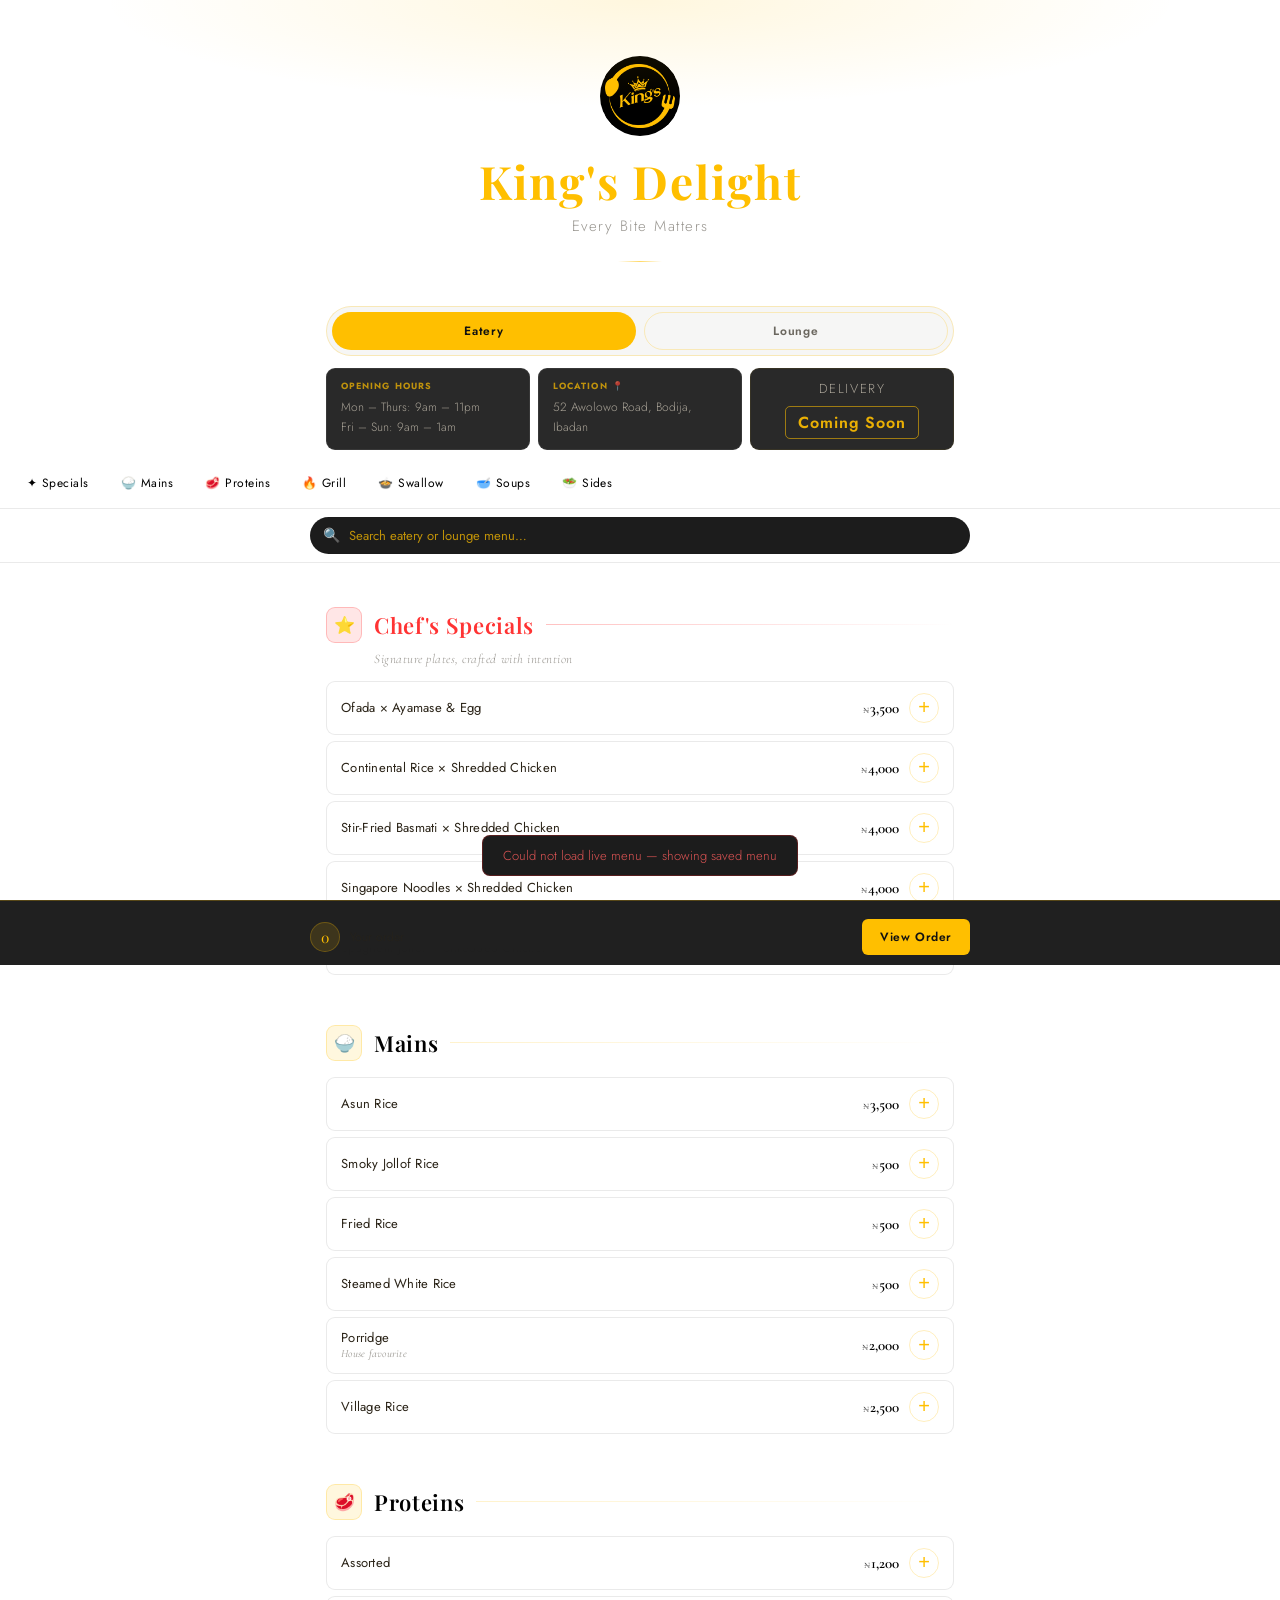
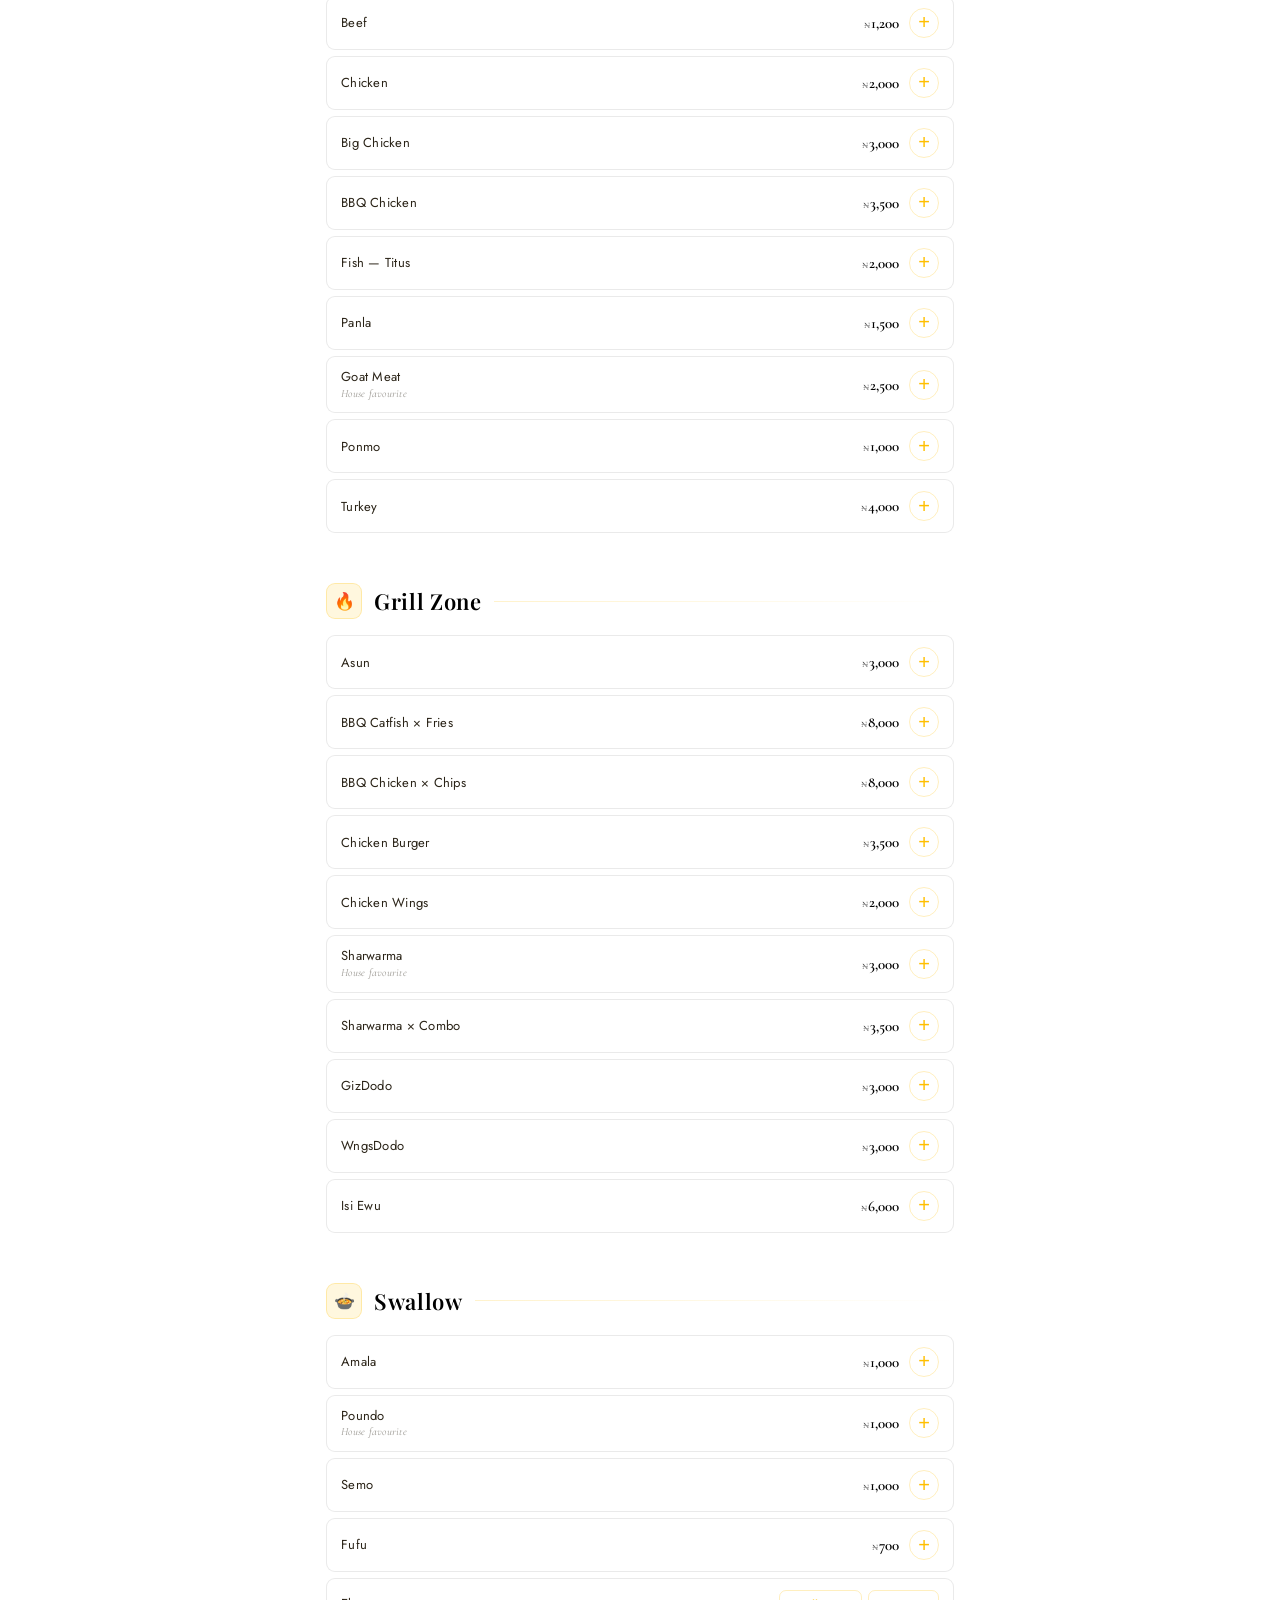
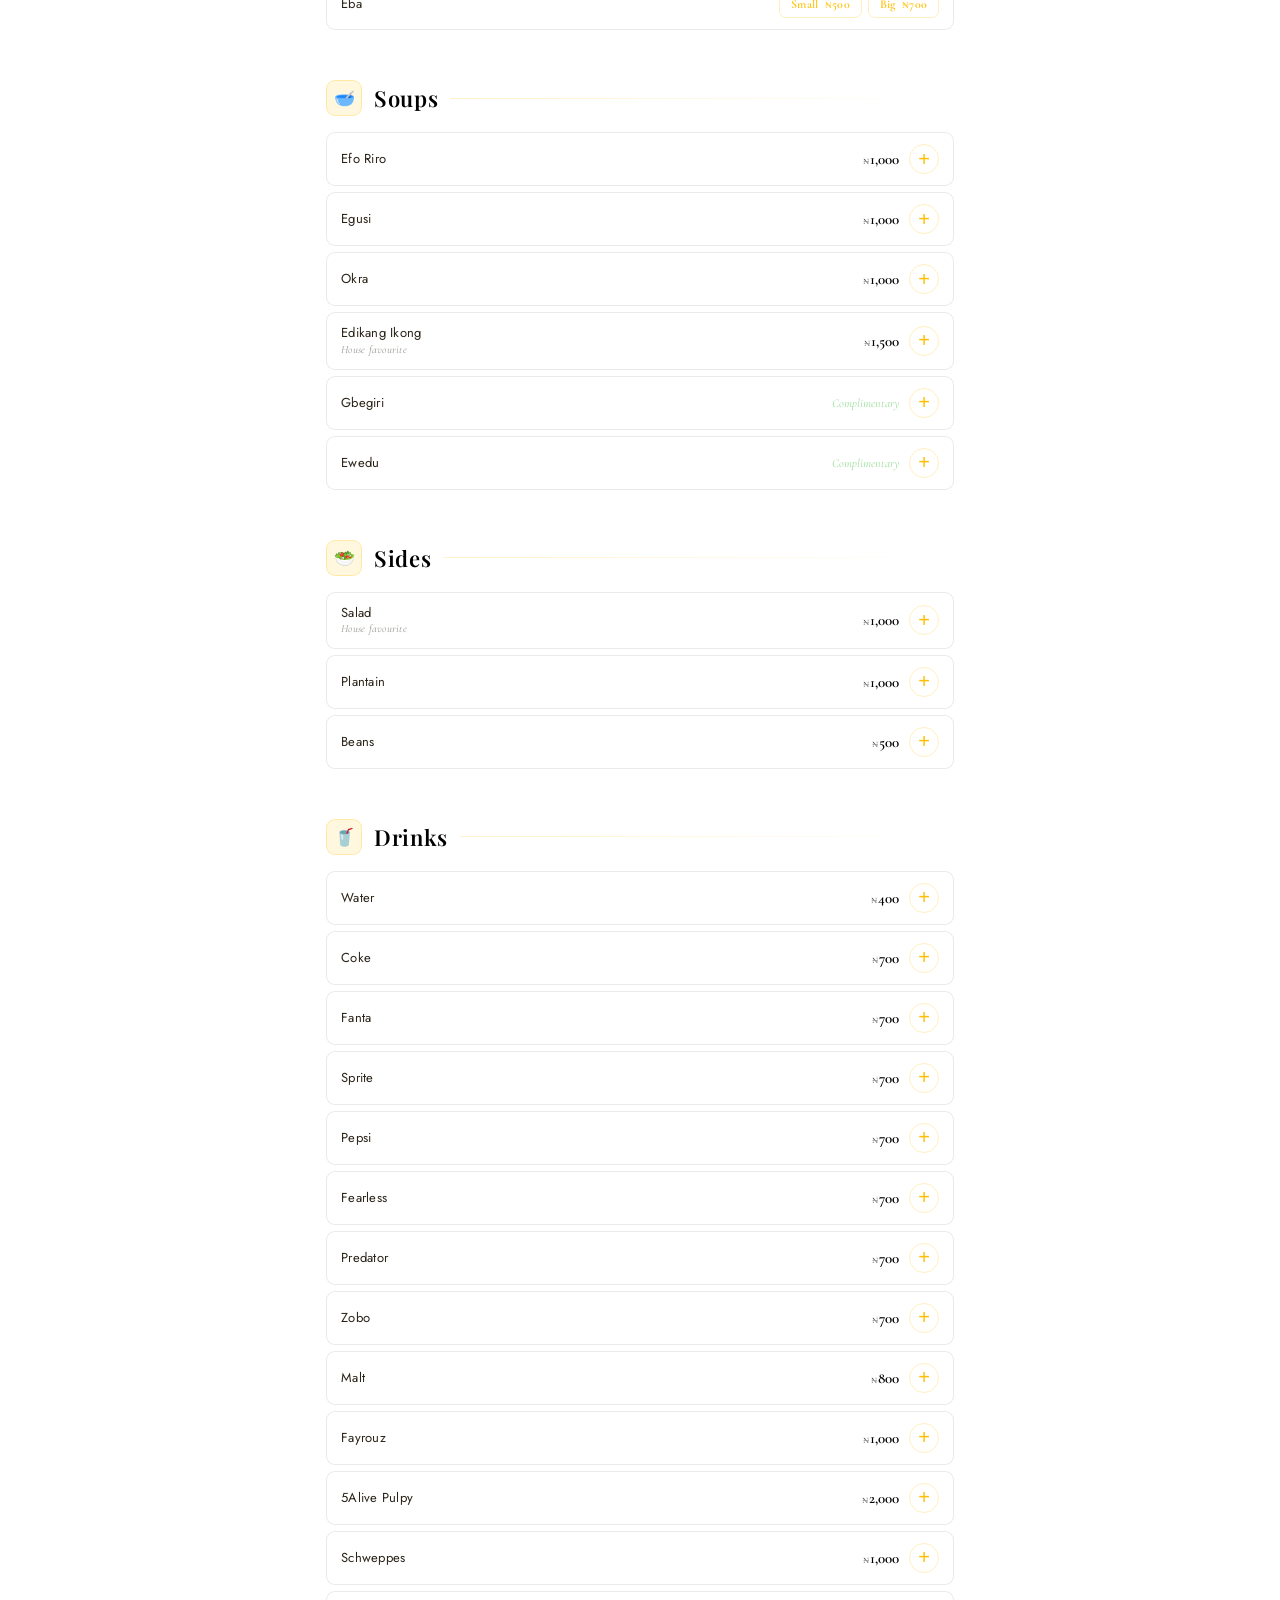
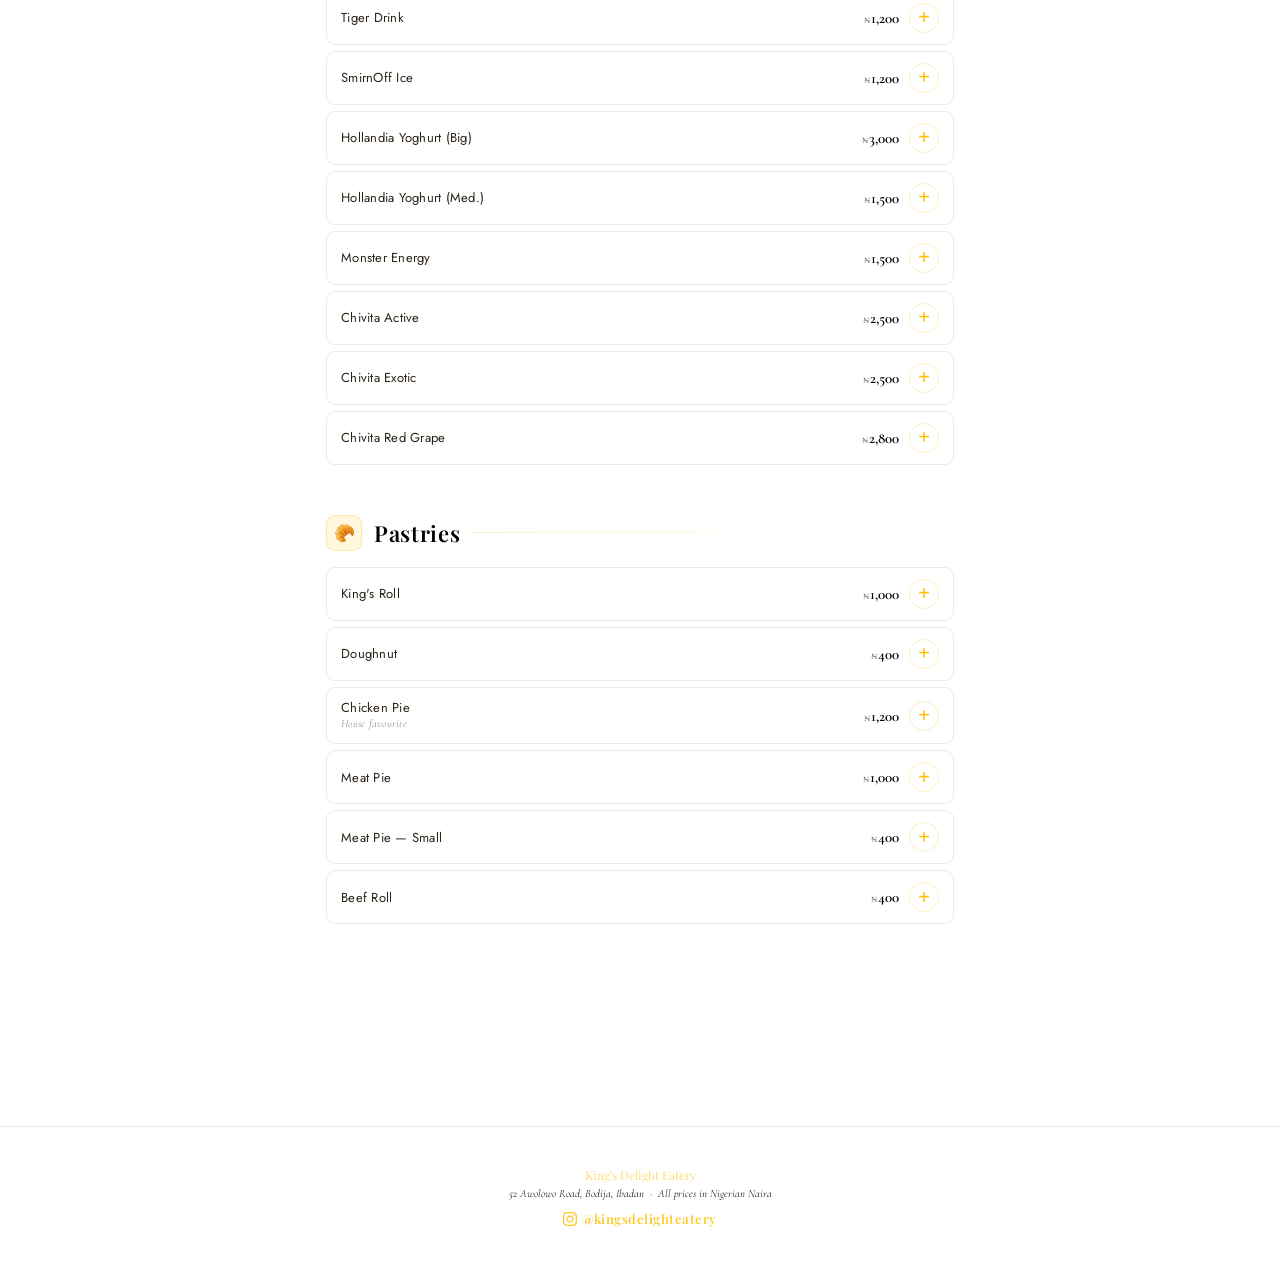
==== commit d973ab97: "Clean up cart bar: remove amount & Add Plate btn, add plate switcher pills Agent-Logs-Url: https://g" ====
--- a/index.html
+++ b/index.html
@@ -201,14 +201,14 @@
 <!-- CART BAR -->
 <div class="cart-bar" id="cartBar">
   <div class="cart-bar-inner">
-    <div class="cart-badge" id="cartCount">0</div>
-    <div class="cart-preview">
-      <div class="cart-preview-text" id="cartPreview">Your order</div>
-      <div class="plate-indicator" id="plateIndicator"></div>
-    </div>
-    <div class="cart-total-bar" id="cartTotalBar">₦0</div>
-    <button class="add-plate-bar-btn" onclick="addNewPlate()" aria-label="Add a new plate">Add Plate</button>
-    <button class="view-order-btn" onclick="openCart()" aria-label="View your order">View Order</button>
+    <div class="plate-switcher" id="plateSwitcher"></div>
+    <div class="cart-bar-actions">
+      <div class="cart-badge" id="cartCount">0</div>
+      <div class="cart-preview">
+        <div class="cart-preview-text" id="cartPreview">Your order</div>
+      </div>
+      <button class="view-order-btn" onclick="openCart()" aria-label="View your order">View Order</button>
+    </div>
   </div>
 </div>
 
--- a/styles.css
+++ b/styles.css
@@ -304,8 +304,33 @@
 .cart-bar.visible { transform: translateY(0); }
 .cart-bar-inner {
   max-width: 660px; margin: 0 auto;
-  display: flex; align-items: center; gap: 12px;
-  padding: 12px 0;
+  display: flex; flex-direction: column;
+  padding: 10px 0;
+  gap: 8px;
+}
+.plate-switcher {
+  display: flex; gap: 6px;
+  overflow-x: auto; -webkit-overflow-scrolling: touch;
+  scrollbar-width: none;
+}
+.plate-switcher::-webkit-scrollbar { display: none; }
+.plate-pill {
+  flex-shrink: 0;
+  padding: 5px 12px;
+  border-radius: 999px;
+  border: 1px solid var(--gold-border);
+  background: transparent;
+  color: var(--cream-60);
+  font-family: 'Jost', sans-serif; font-size: 11px; font-weight: 500;
+  letter-spacing: 0.05em; cursor: pointer;
+  transition: background 0.18s, color 0.18s, border-color 0.18s;
+}
+.plate-pill.active {
+  background: var(--gold); color: #111; border-color: transparent;
+}
+.plate-pill:not(.active):hover { border-color: var(--gold); color: var(--gold); }
+.cart-bar-actions {
+  display: flex; align-items: center; gap: 10px;
 }
 .cart-badge {
   width: 30px; height: 30px; border-radius: 50%;
@@ -320,12 +345,6 @@
   font-size: 12px; color: var(--cream-60);
   white-space: nowrap; overflow: hidden; text-overflow: ellipsis;
 }
-.cart-total-bar {
-  font-family: 'Cormorant Garamond', serif;
-  font-size: 16px; font-weight: 600; color: var(--gold);
-  flex-shrink: 0;
-  transition: color var(--accent-transition);
-}
 .view-order-btn {
   padding: 9px 18px; background: var(--gold); color: #111;
   border: none; border-radius: 6px;
@@ -334,14 +353,6 @@
   flex-shrink: 0; transition: opacity 0.15s, background var(--accent-transition);
 }
 .view-order-btn:hover { opacity: 0.88; }
-.add-plate-bar-btn {
-  padding: 9px 18px; background: var(--gold); color: #111;
-  border: none; border-radius: 6px;
-  font-family: 'Jost', sans-serif; font-size: 12px; font-weight: 600;
-  letter-spacing: 0.05em; cursor: pointer;
-  flex-shrink: 0; transition: opacity 0.15s, background var(--accent-transition);
-}
-.add-plate-bar-btn:hover { opacity: 0.88; }
 
 /* CART PANEL */
 .cart-panel {
@@ -602,12 +613,6 @@
 .pack-row {
   display: flex; justify-content: space-between; font-size: 12px;
   color: var(--cream-35); padding: 8px 0; border-top: 1px solid var(--border); margin-bottom: 2px;
-}
-
-/* ACTIVE PLATE INDICATOR */
-.plate-indicator {
-  font-size: 10px; color: var(--gold); letter-spacing: 0.08em; opacity: 0.85;
-  transition: color var(--accent-transition);
 }
 
 /* CHECKOUT PANEL */
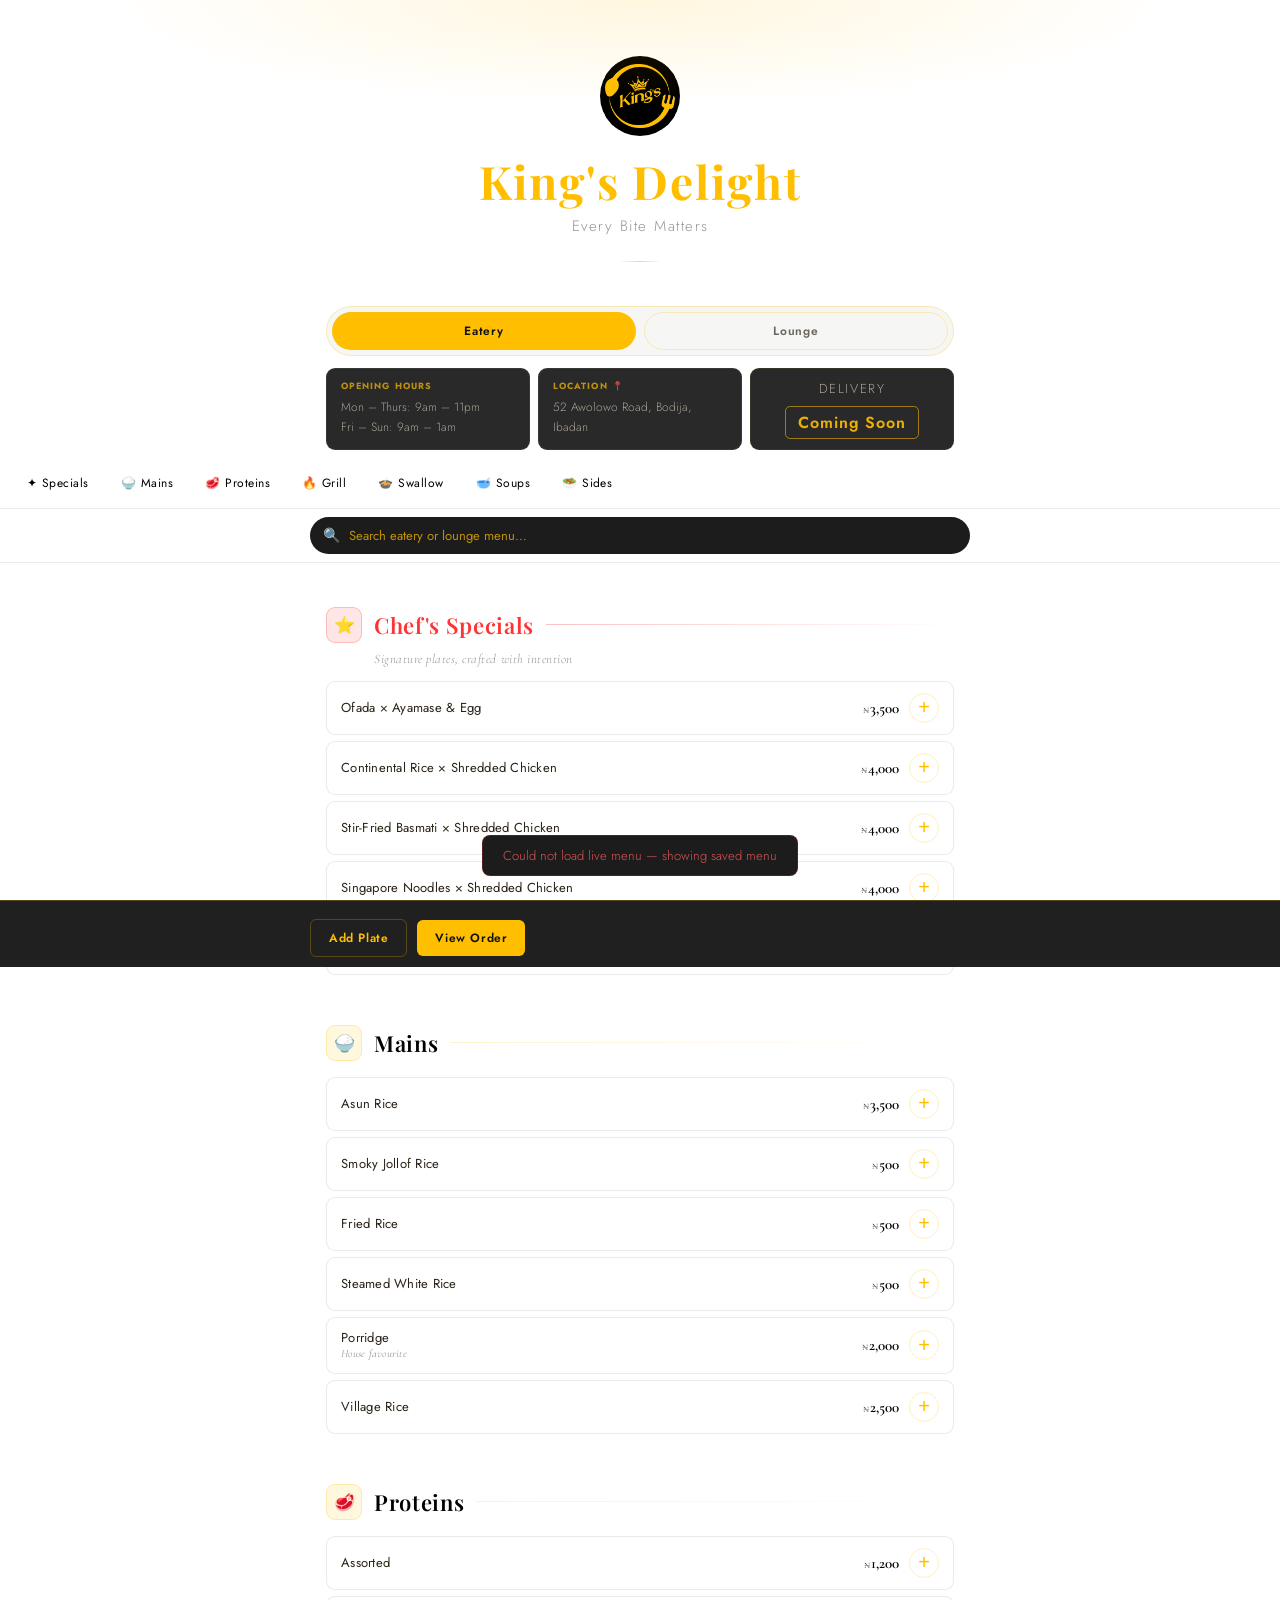
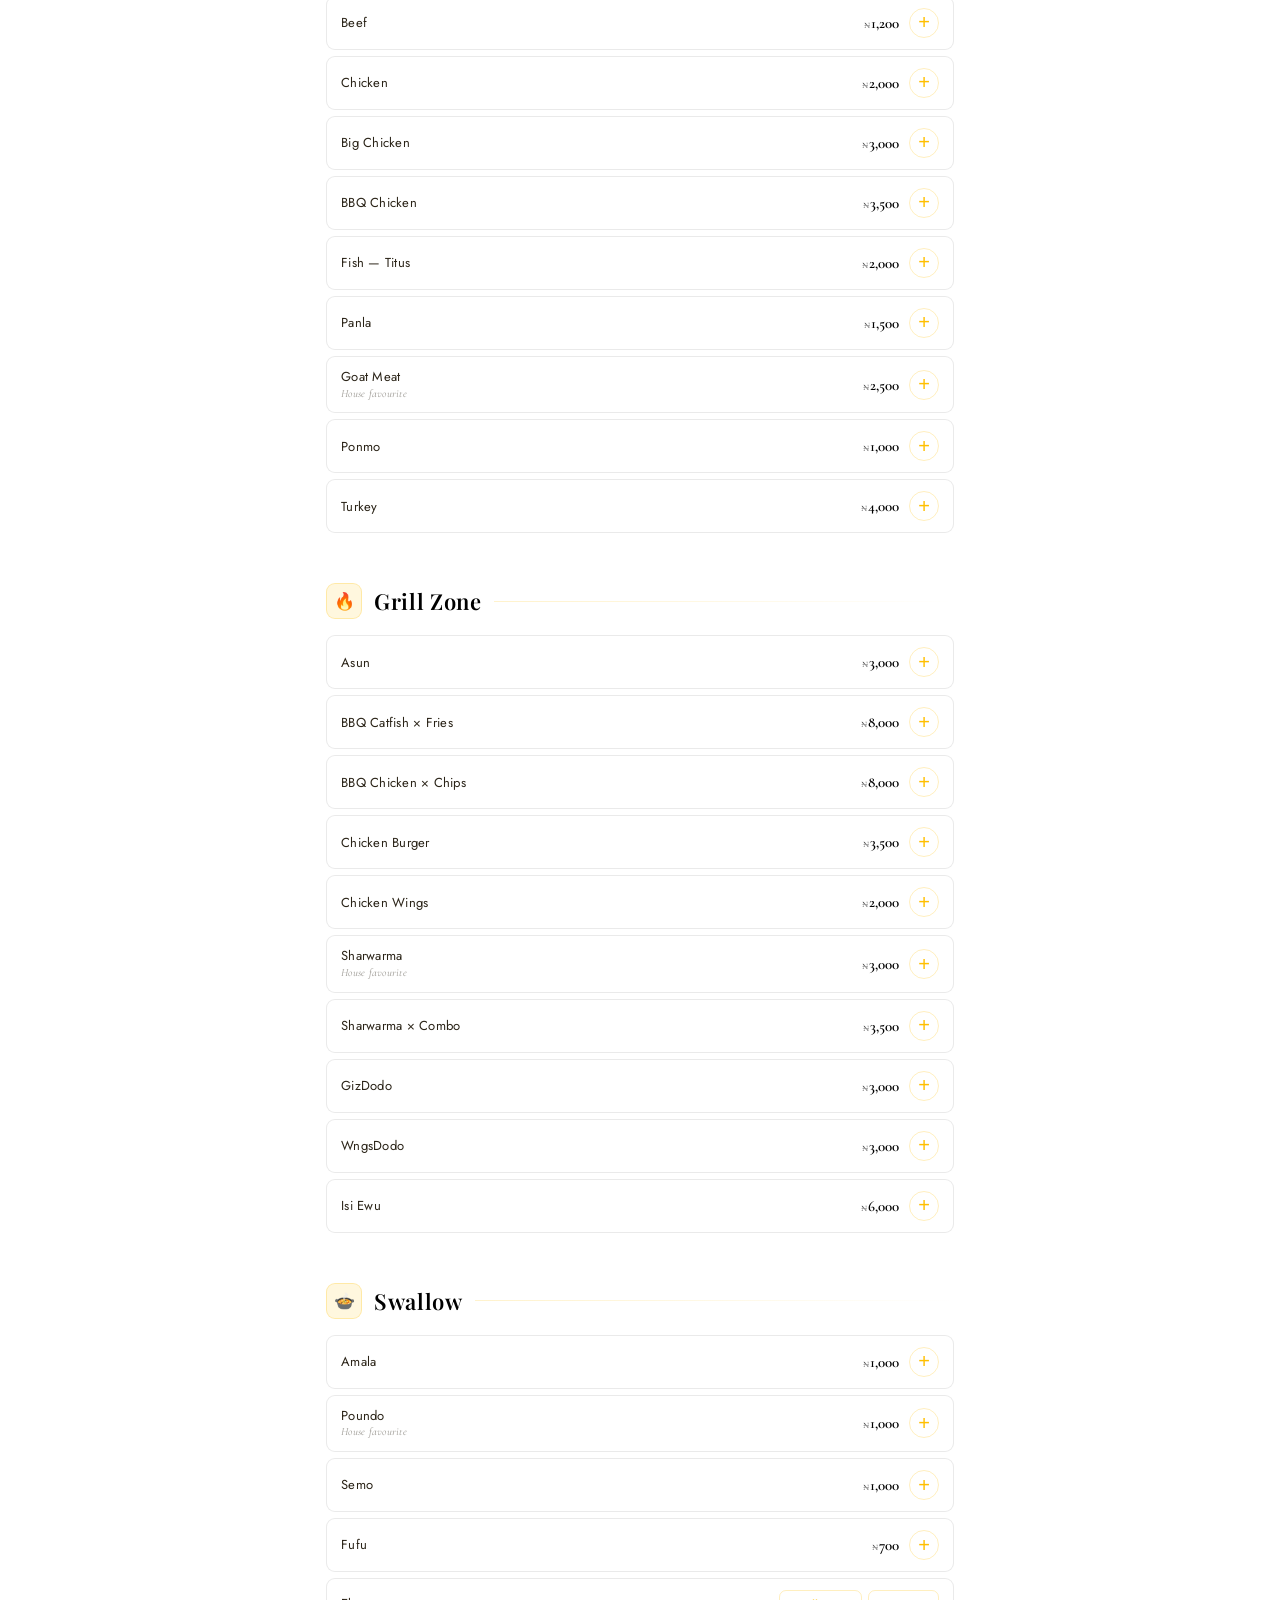
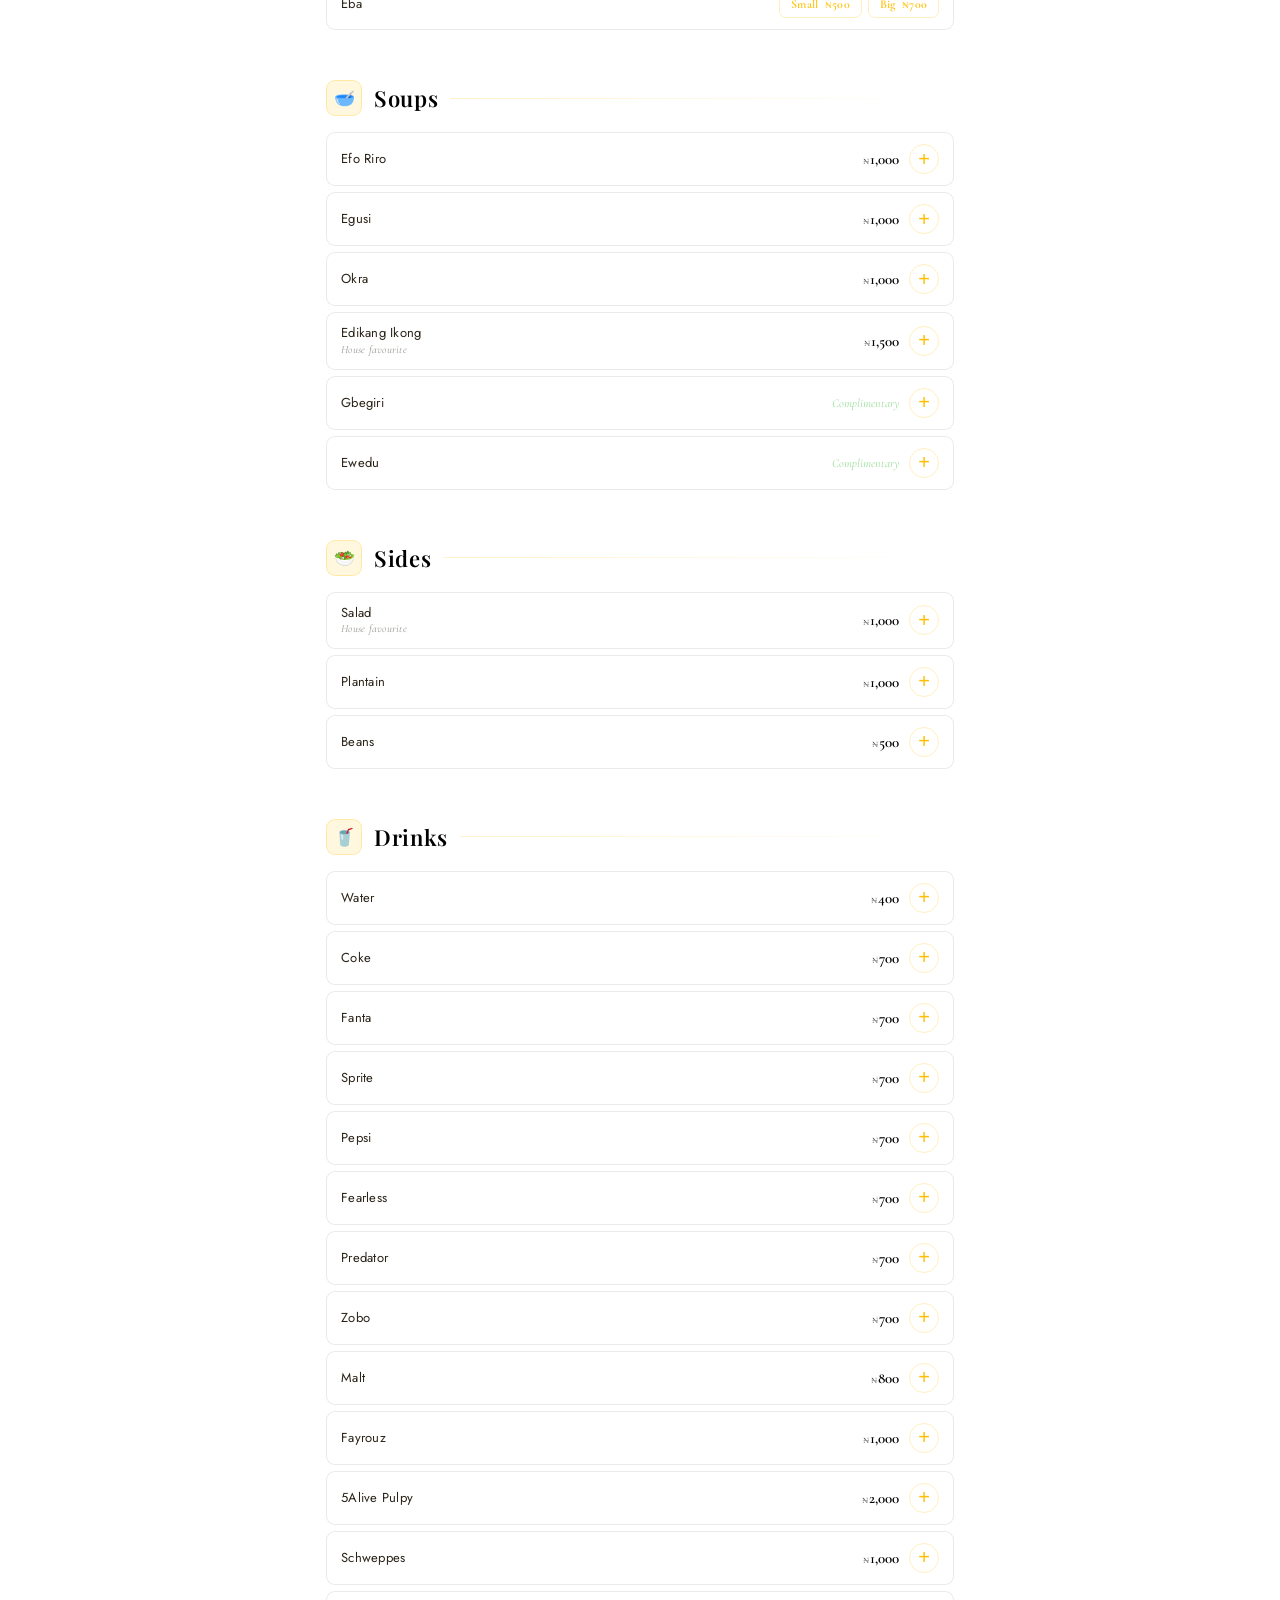
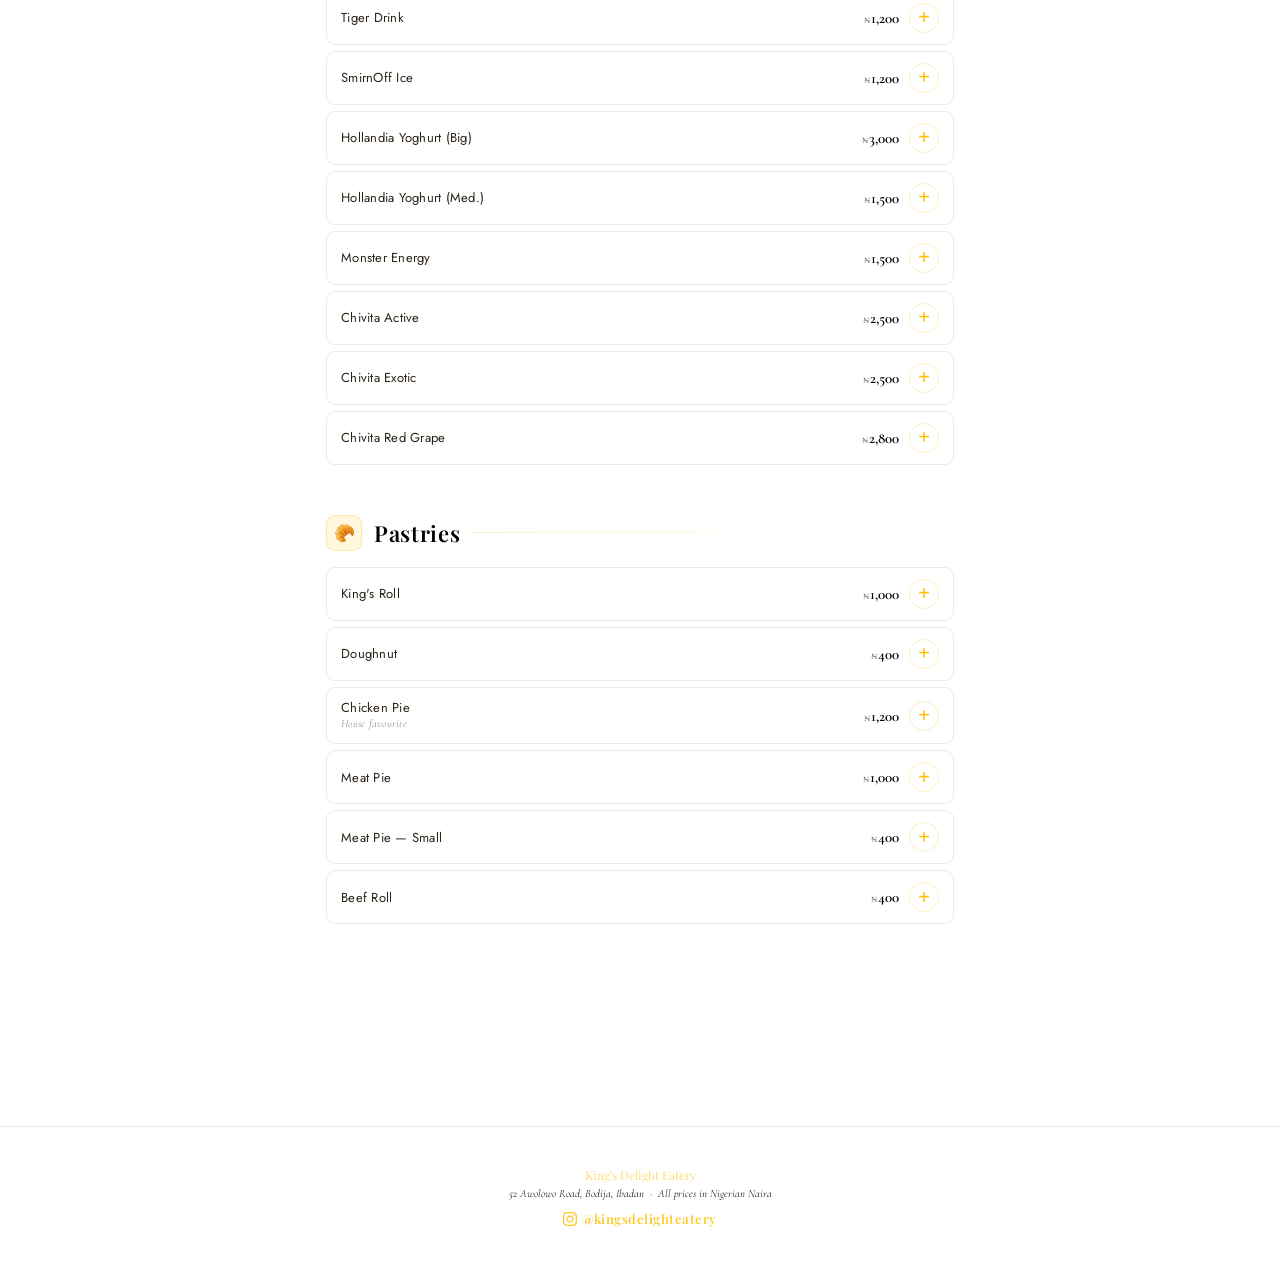
==== commit 6ddd169c: "Remove badge/preview from cart bar, add back Add Plate btn styled like View Order Agent-Logs-Url: ht" ====
--- a/index.html
+++ b/index.html
@@ -203,10 +203,7 @@
   <div class="cart-bar-inner">
     <div class="plate-switcher" id="plateSwitcher"></div>
     <div class="cart-bar-actions">
-      <div class="cart-badge" id="cartCount">0</div>
-      <div class="cart-preview">
-        <div class="cart-preview-text" id="cartPreview">Your order</div>
-      </div>
+      <button class="add-plate-bar-btn" onclick="addNewPlate()" aria-label="Add a new plate">Add Plate</button>
       <button class="view-order-btn" onclick="openCart()" aria-label="View your order">View Order</button>
     </div>
   </div>
--- a/styles.css
+++ b/styles.css
@@ -332,19 +332,6 @@
 .cart-bar-actions {
   display: flex; align-items: center; gap: 10px;
 }
-.cart-badge {
-  width: 30px; height: 30px; border-radius: 50%;
-  background: var(--gold-dim); border: 1px solid var(--gold-border);
-  display: flex; align-items: center; justify-content: center;
-  font-family: 'Playfair Display', serif;
-  font-size: 14px; color: var(--gold); flex-shrink: 0;
-  transition: background var(--accent-transition), border-color var(--accent-transition), color var(--accent-transition);
-}
-.cart-preview { flex: 1; min-width: 0; }
-.cart-preview-text {
-  font-size: 12px; color: var(--cream-60);
-  white-space: nowrap; overflow: hidden; text-overflow: ellipsis;
-}
 .view-order-btn {
   padding: 9px 18px; background: var(--gold); color: #111;
   border: none; border-radius: 6px;
@@ -353,6 +340,14 @@
   flex-shrink: 0; transition: opacity 0.15s, background var(--accent-transition);
 }
 .view-order-btn:hover { opacity: 0.88; }
+.add-plate-bar-btn {
+  padding: 9px 18px; background: transparent; color: var(--gold);
+  border: 1px solid var(--gold-border); border-radius: 6px;
+  font-family: 'Jost', sans-serif; font-size: 12px; font-weight: 600;
+  letter-spacing: 0.05em; cursor: pointer;
+  flex-shrink: 0; transition: opacity 0.15s, border-color 0.15s, background var(--accent-transition);
+}
+.add-plate-bar-btn:hover { opacity: 0.88; border-color: var(--gold); }
 
 /* CART PANEL */
 .cart-panel {
